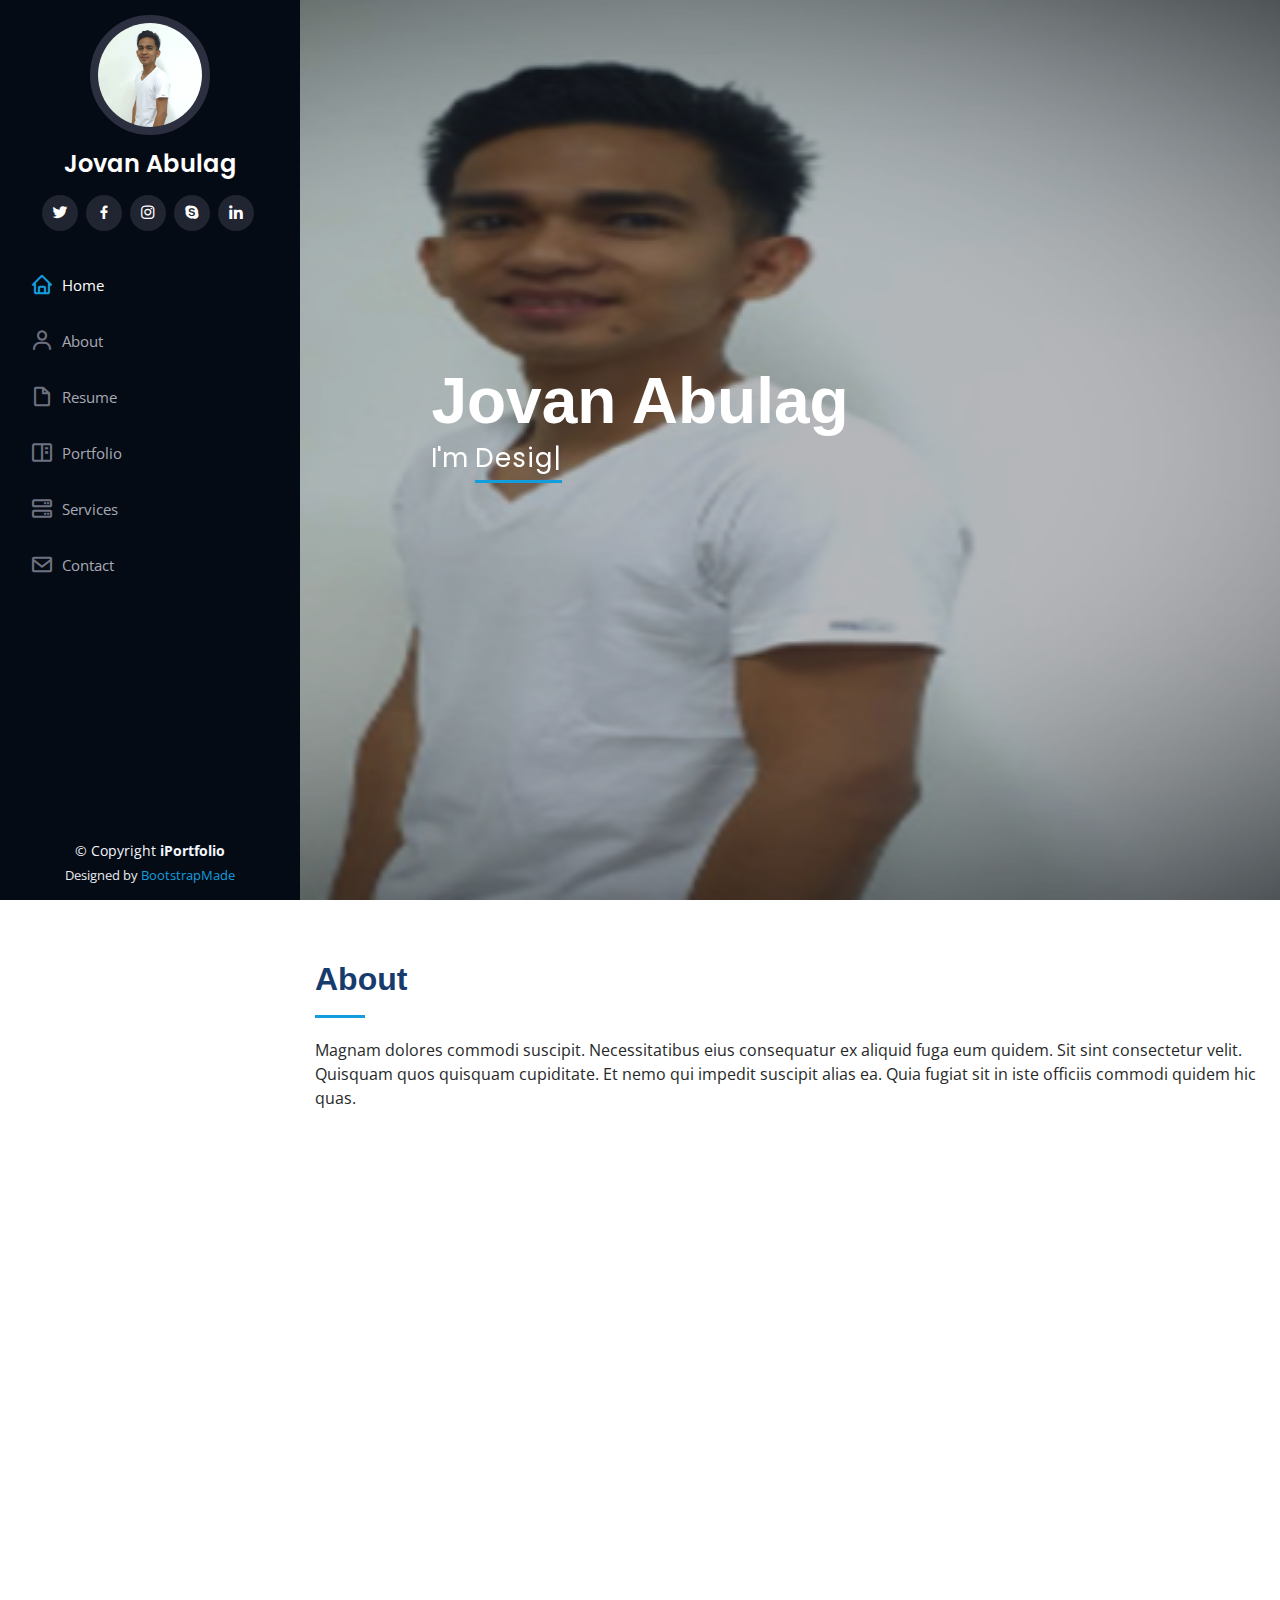
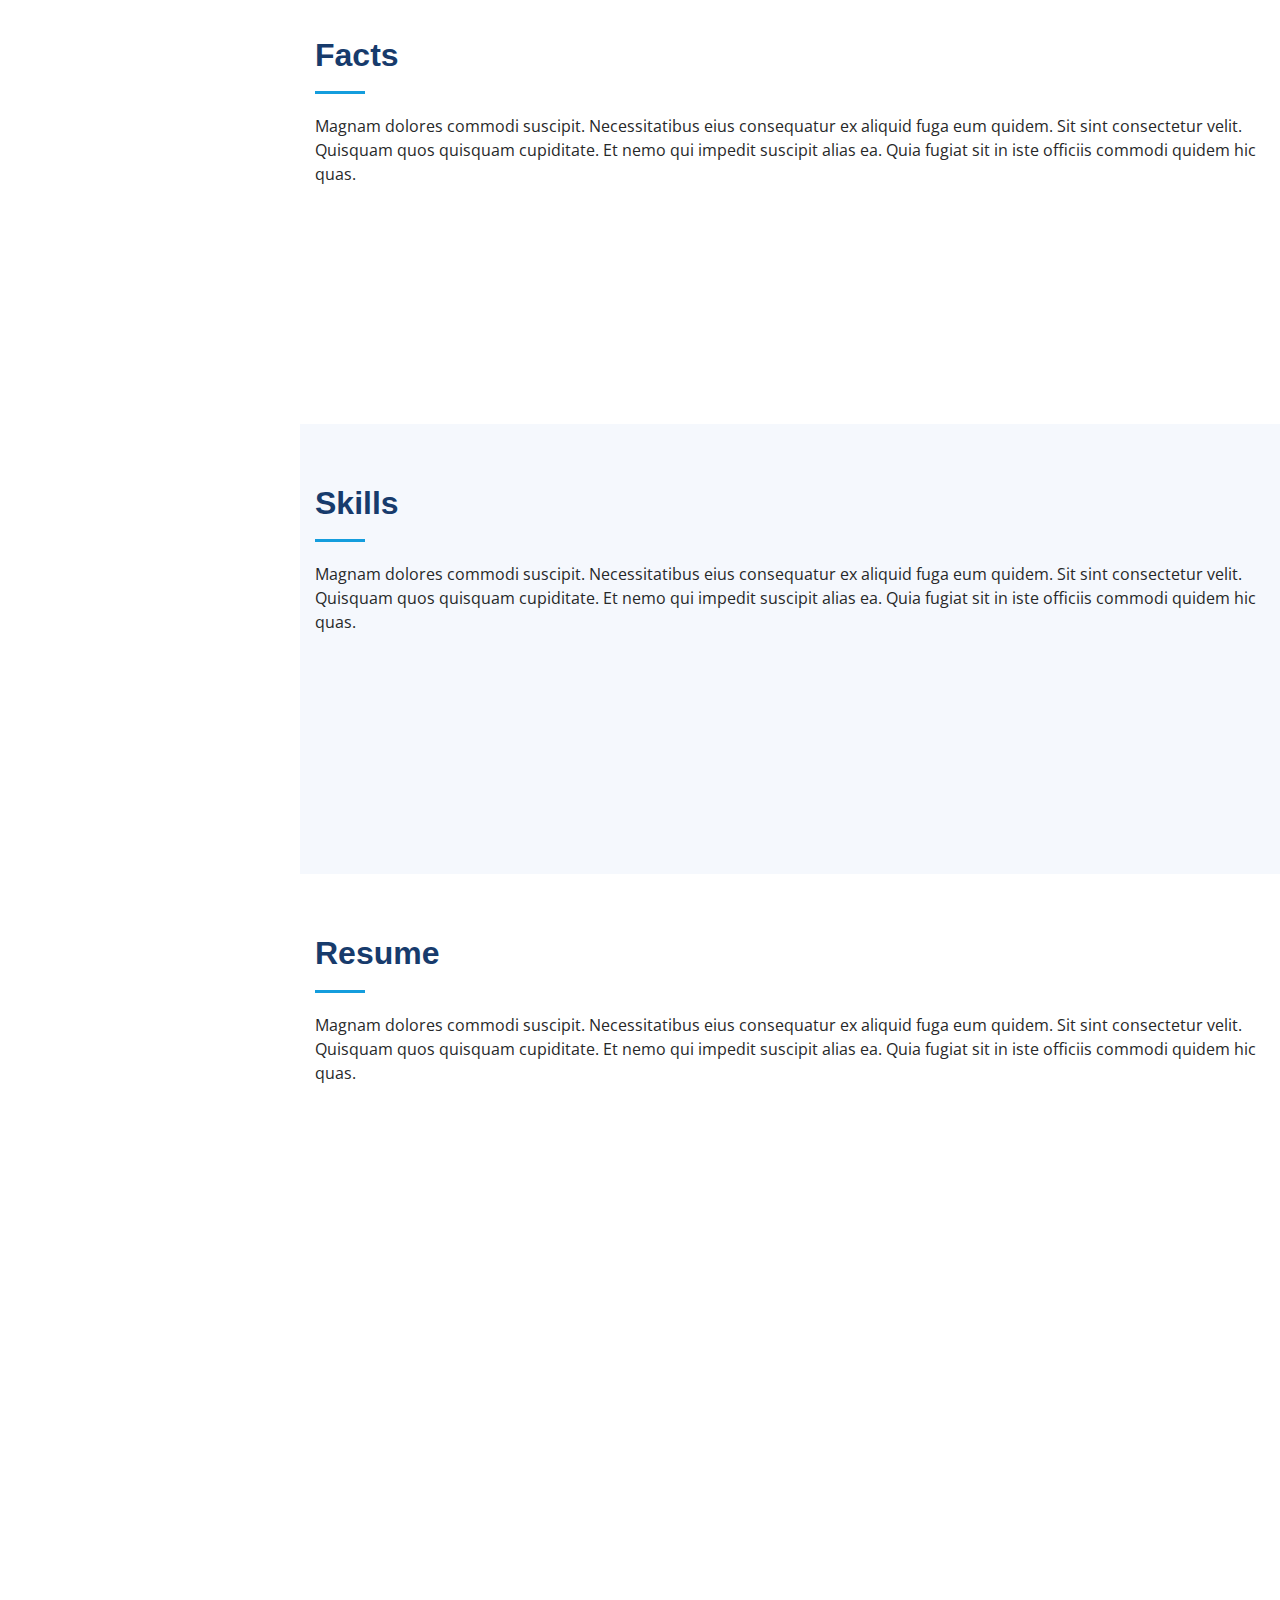
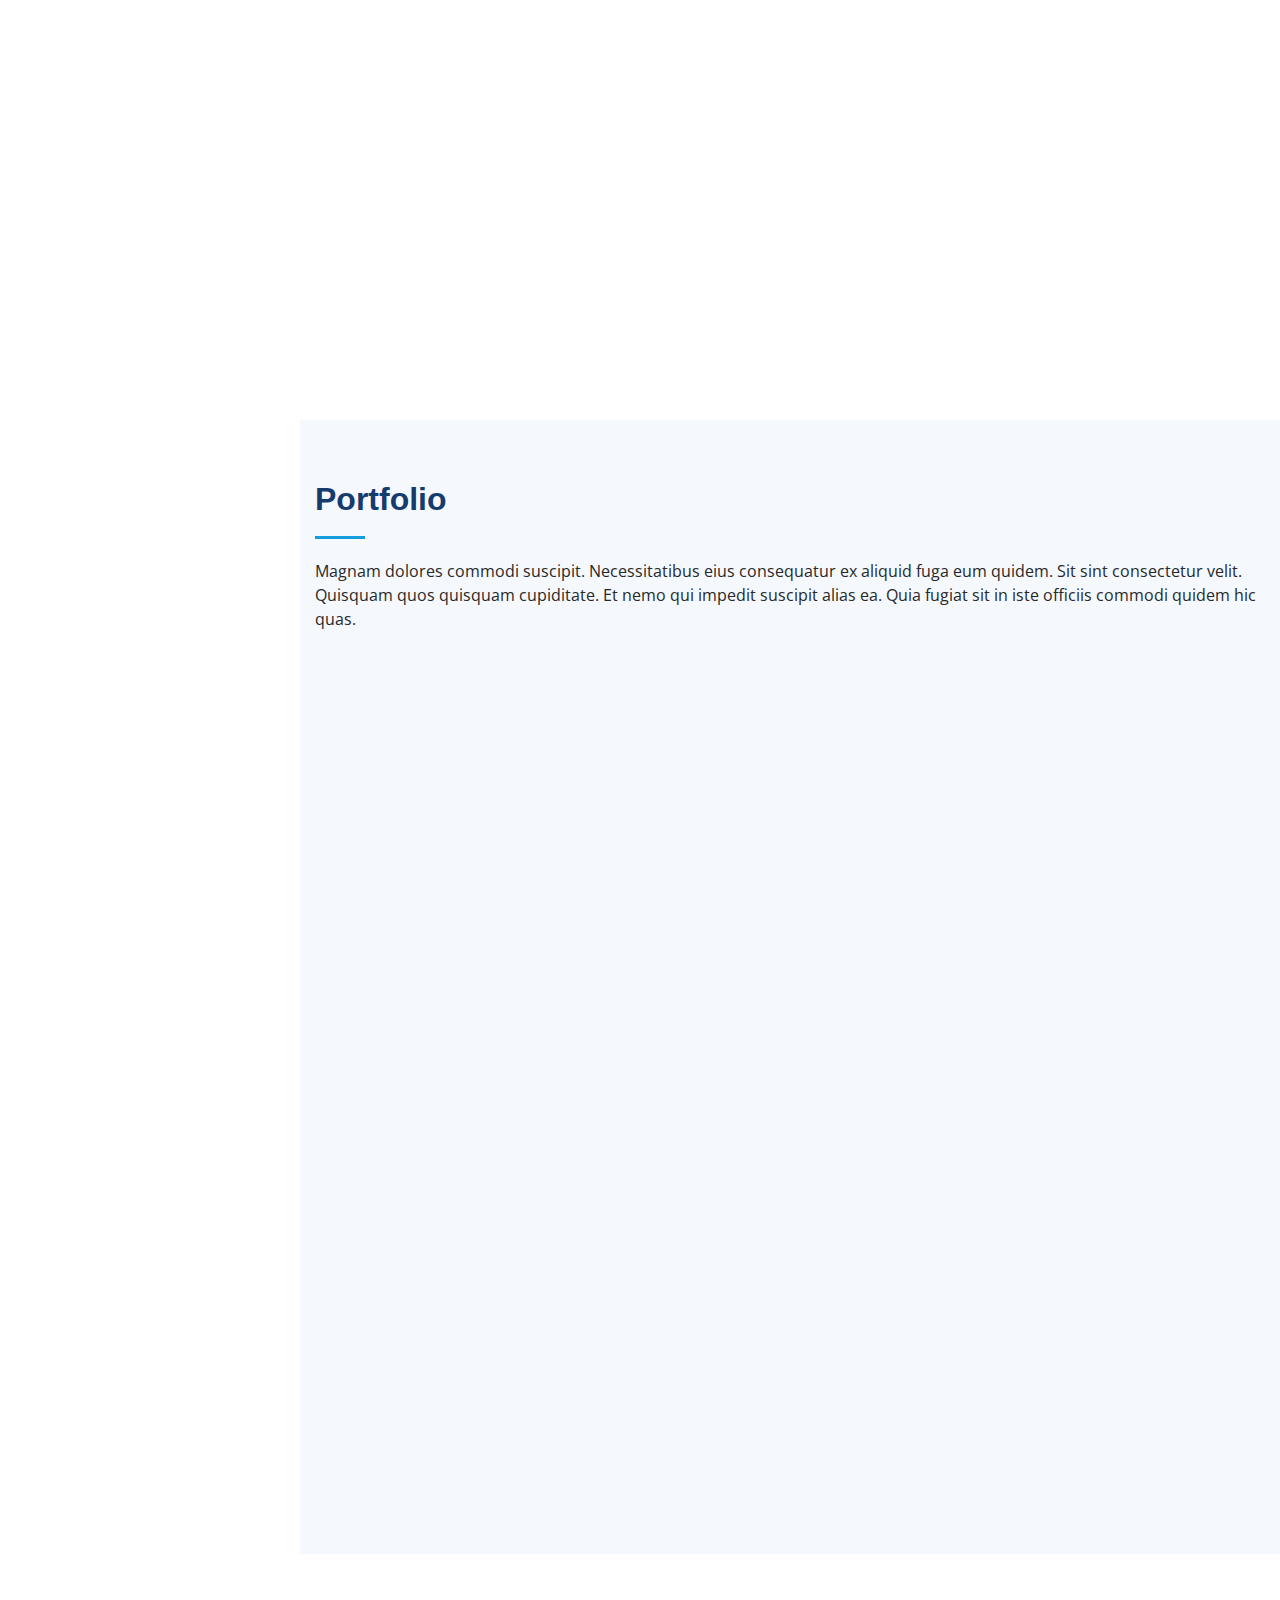
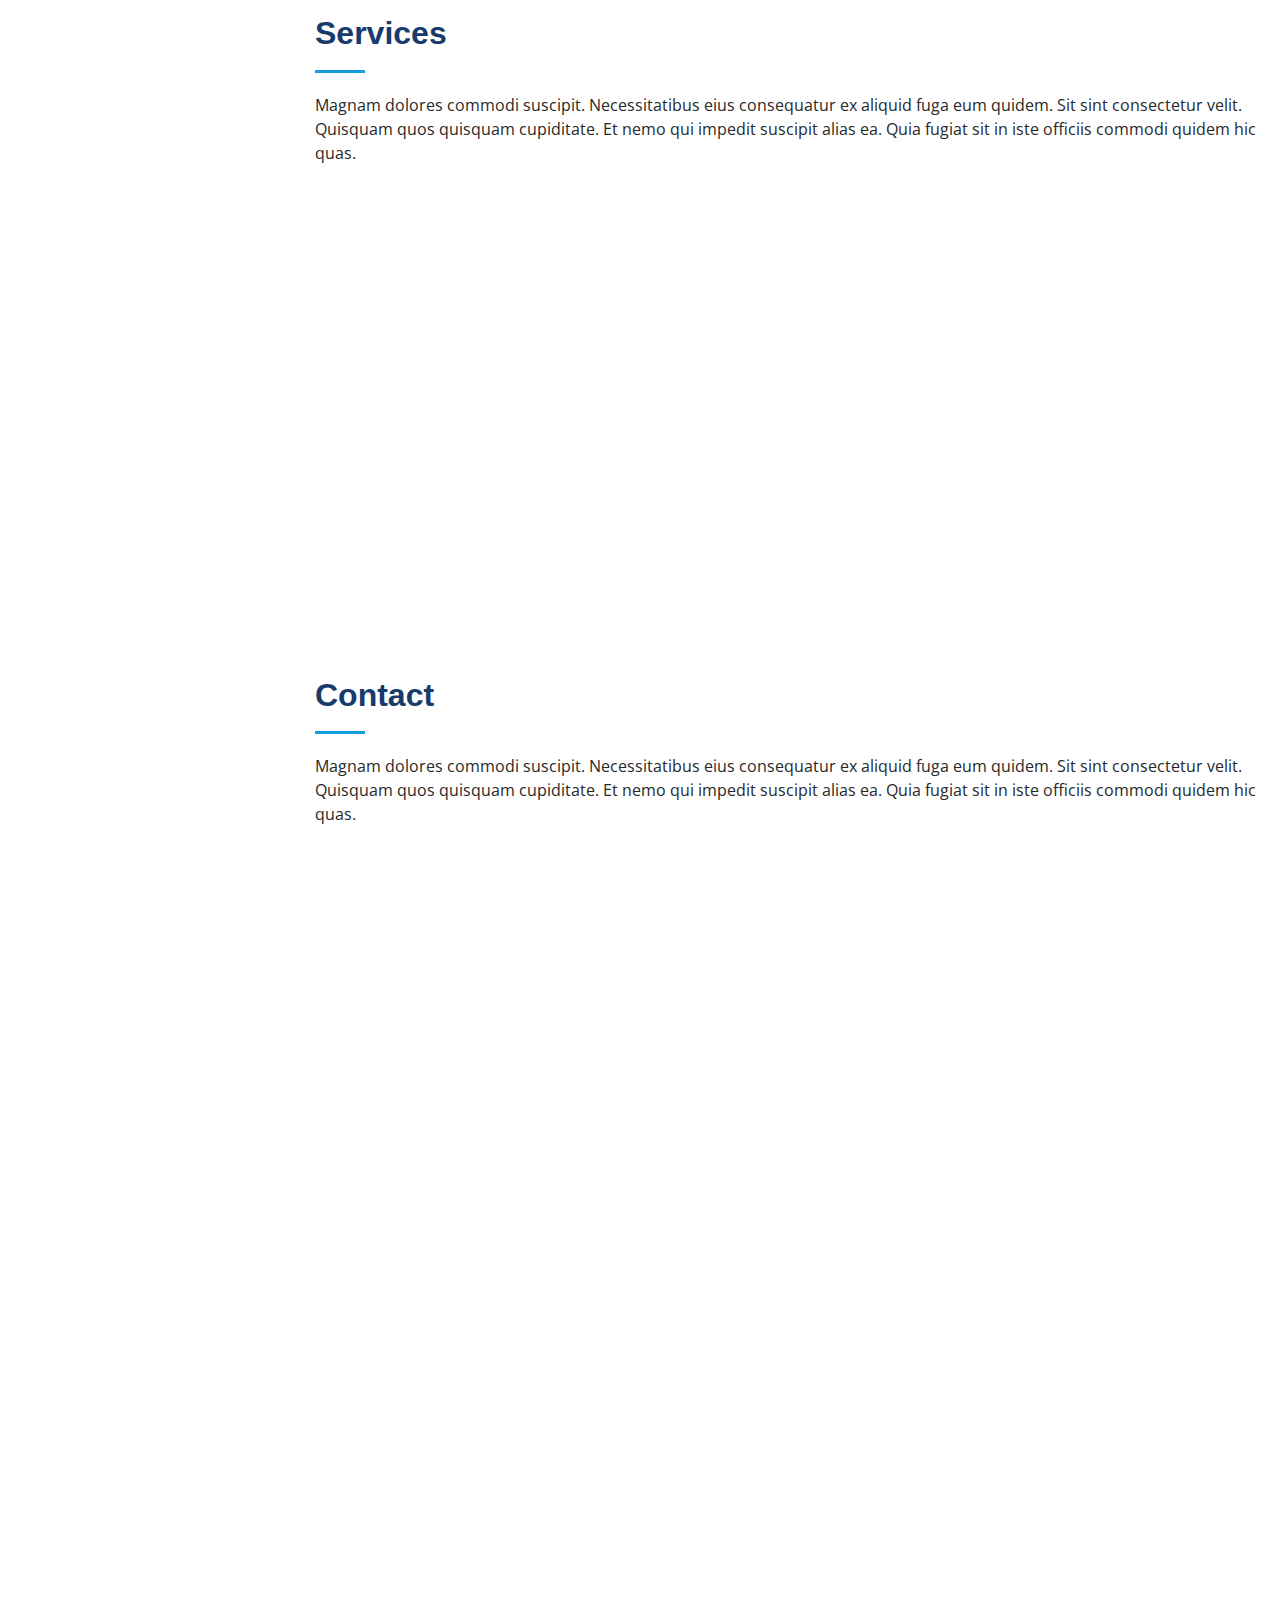
==== iPortfolio/index.html @ f1d579ea "Portfolio" ====
<!DOCTYPE html>
<html lang="en">

<head>
  <meta charset="utf-8">
  <meta content="width=device-width, initial-scale=1.0" name="viewport">

  <title>My Portfolio</title>
  <meta content="" name="descriptison">
  <meta content="" name="keywords">

  <!-- Favicons -->
  <link href="assets/img/favicon.png" rel="icon">
  <link href="assets/img/apple-touch-icon.png" rel="apple-touch-icon">

  <!-- Google Fonts -->
  <link href="https://fonts.googleapis.com/css?family=Open+Sans:300,300i,400,400i,600,600i,700,700i|Raleway:300,300i,400,400i,500,500i,600,600i,700,700i|Poppins:300,300i,400,400i,500,500i,600,600i,700,700i" rel="stylesheet">

  <!-- Vendor CSS Files -->
  <link href="assets/vendor/bootstrap/css/bootstrap.min.css" rel="stylesheet">
  <link href="assets/vendor/icofont/icofont.min.css" rel="stylesheet">
  <link href="assets/vendor/boxicons/css/boxicons.min.css" rel="stylesheet">
  <link href="assets/vendor/venobox/venobox.css" rel="stylesheet">
  <link href="assets/vendor/owl.carousel/assets/owl.carousel.min.css" rel="stylesheet">
  <link href="assets/vendor/aos/aos.css" rel="stylesheet">

  <!-- Template Main CSS File -->
  <link href="assets/css/style.css" rel="stylesheet">

  <!-- =======================================================
  * Template Name: iPortfolio - v1.2.1
  * Template URL: https://bootstrapmade.com/iportfolio-bootstrap-portfolio-websites-template/
  * Author: BootstrapMade.com
  * License: https://bootstrapmade.com/license/
  ======================================================== -->
</head>

<body>

  <!-- ======= Mobile nav toggle button ======= -->
  <button type="button" class="mobile-nav-toggle d-xl-none"><i class="icofont-navigation-menu"></i></button>

  <!-- ======= Header ======= -->
  <header id="header">
    <div class="d-flex flex-column">

      <div class="profile">
        <img src="assets/img/st02.jpg" alt="" class="img-fluid rounded-circle">
        <h1 class="text-light"><a href="index.html">Jovan Abulag</a></h1>
        <div class="social-links mt-3 text-center">
          <a href="#" class="twitter"><i class="bx bxl-twitter"></i></a>
          <a href="#" class="facebook"><i class="bx bxl-facebook"></i></a>
          <a href="#" class="instagram"><i class="bx bxl-instagram"></i></a>
          <a href="#" class="google-plus"><i class="bx bxl-skype"></i></a>
          <a href="#" class="linkedin"><i class="bx bxl-linkedin"></i></a>
        </div>
      </div>

      <nav class="nav-menu">
        <ul>
          <li class="active"><a href="index.html"><i class="bx bx-home"></i> <span>Home</span></a></li>
          <li><a href="#about"><i class="bx bx-user"></i> <span>About</span></a></li>
          <li><a href="#resume"><i class="bx bx-file-blank"></i> <span>Resume</span></a></li>
          <li><a href="#portfolio"><i class="bx bx-book-content"></i> Portfolio</a></li>
          <li><a href="#services"><i class="bx bx-server"></i> Services</a></li>
          <li><a href="#contact"><i class="bx bx-envelope"></i> Contact</a></li>

        </ul>
      </nav><!-- .nav-menu -->
      <button type="button" class="mobile-nav-toggle d-xl-none"><i class="icofont-navigation-menu"></i></button>

    </div>
  </header><!-- End Header -->

  <!-- ======= Hero Section ======= -->
  <section id="hero" class="d-flex flex-column justify-content-center align-items-center">
    <div class="hero-container" data-aos="fade-in">
      <h1>Jovan Abulag</h1>
      <p>I'm <span class="typed" data-typed-items="Designer, Developer, Freelancer, Photographer"></span></p>
    </div>
  </section><!-- End Hero -->

  <main id="main">

    <!-- ======= About Section ======= -->
    <section id="about" class="about">
      <div class="container">

        <div class="section-title">
          <h2>About</h2>
          <p>Magnam dolores commodi suscipit. Necessitatibus eius consequatur ex aliquid fuga eum quidem. Sit sint consectetur velit. Quisquam quos quisquam cupiditate. Et nemo qui impedit suscipit alias ea. Quia fugiat sit in iste officiis commodi quidem hic quas.</p>
        </div>

        <div class="row">
          <div class="col-lg-4" data-aos="fade-right">
            <img src="assets/img/st02.jpg" class="img-fluid" alt="">
          </div>
          <div class="col-lg-8 pt-4 pt-lg-0 content" data-aos="fade-left">
            <h3>UI/UX Designer &amp; Web Developer.</h3>
            <p class="font-italic">
              Lorem ipsum dolor sit amet, consectetur adipiscing elit, sed do eiusmod tempor incididunt ut labore et dolore
              magna aliqua.
            </p>
            <div class="row">
              <div class="col-lg-6">
                <ul>
                  <li><i class="icofont-rounded-right"></i> <strong>Birthday:</strong> 1 May 1995</li>
                  <li><i class="icofont-rounded-right"></i> <strong>Website:</strong> www.example.com</li>
                  <li><i class="icofont-rounded-right"></i> <strong>Phone:</strong> +123 456 7890</li>
                  <li><i class="icofont-rounded-right"></i> <strong>City:</strong> City : New York, USA</li>
                </ul>
              </div>
              <div class="col-lg-6">
                <ul>
                  <li><i class="icofont-rounded-right"></i> <strong>Age:</strong> 30</li>
                  <li><i class="icofont-rounded-right"></i> <strong>Degree:</strong> Master</li>
                  <li><i class="icofont-rounded-right"></i> <strong>PhEmailone:</strong> email@example.com</li>
                  <li><i class="icofont-rounded-right"></i> <strong>Freelance:</strong> Available</li>
                </ul>
              </div>
            </div>
            <p>
              Officiis eligendi itaque labore et dolorum mollitia officiis optio vero. Quisquam sunt adipisci omnis et ut. Nulla accusantium dolor incidunt officia tempore. Et eius omnis.
              Cupiditate ut dicta maxime officiis quidem quia. Sed et consectetur qui quia repellendus itaque neque. Aliquid amet quidem ut quaerat cupiditate. Ab et eum qui repellendus omnis culpa magni laudantium dolores.
            </p>
          </div>
        </div>

      </div>
    </section><!-- End About Section -->

    <!-- ======= Facts Section ======= -->
    <section id="facts" class="facts">
      <div class="container">

        <div class="section-title">
          <h2>Facts</h2>
          <p>Magnam dolores commodi suscipit. Necessitatibus eius consequatur ex aliquid fuga eum quidem. Sit sint consectetur velit. Quisquam quos quisquam cupiditate. Et nemo qui impedit suscipit alias ea. Quia fugiat sit in iste officiis commodi quidem hic quas.</p>
        </div>

        <div class="row no-gutters">

          <div class="col-lg-3 col-md-6 d-md-flex align-items-md-stretch" data-aos="fade-up">
            <div class="count-box">
              <i class="icofont-simple-smile"></i>
              <span data-toggle="counter-up">232</span>
              <p><strong>Happy Clients</strong> consequuntur quae</p>
            </div>
          </div>

          <div class="col-lg-3 col-md-6 d-md-flex align-items-md-stretch" data-aos="fade-up" data-aos-delay="100">
            <div class="count-box">
              <i class="icofont-document-folder"></i>
              <span data-toggle="counter-up">521</span>
              <p><strong>Projects</strong> adipisci atque cum quia aut</p>
            </div>
          </div>

          <div class="col-lg-3 col-md-6 d-md-flex align-items-md-stretch" data-aos="fade-up" data-aos-delay="200">
            <div class="count-box">
              <i class="icofont-live-support"></i>
              <span data-toggle="counter-up">1,463</span>
              <p><strong>Hours Of Support</strong> aut commodi quaerat</p>
            </div>
          </div>

          <div class="col-lg-3 col-md-6 d-md-flex align-items-md-stretch" data-aos="fade-up" data-aos-delay="300">
            <div class="count-box">
              <i class="icofont-users-alt-5"></i>
              <span data-toggle="counter-up">15</span>
              <p><strong>Hard Workers</strong> rerum asperiores dolor</p>
            </div>
          </div>

        </div>

      </div>
    </section><!-- End Facts Section -->

    <!-- ======= Skills Section ======= -->
    <section id="skills" class="skills section-bg">
      <div class="container">

        <div class="section-title">
          <h2>Skills</h2>
          <p>Magnam dolores commodi suscipit. Necessitatibus eius consequatur ex aliquid fuga eum quidem. Sit sint consectetur velit. Quisquam quos quisquam cupiditate. Et nemo qui impedit suscipit alias ea. Quia fugiat sit in iste officiis commodi quidem hic quas.</p>
        </div>

        <div class="row skills-content">

          <div class="col-lg-6" data-aos="fade-up">

            <div class="progress">
              <span class="skill">HTML <i class="val">100%</i></span>
              <div class="progress-bar-wrap">
                <div class="progress-bar" role="progressbar" aria-valuenow="100" aria-valuemin="0" aria-valuemax="100"></div>
              </div>
            </div>

            <div class="progress">
              <span class="skill">CSS <i class="val">90%</i></span>
              <div class="progress-bar-wrap">
                <div class="progress-bar" role="progressbar" aria-valuenow="90" aria-valuemin="0" aria-valuemax="100"></div>
              </div>
            </div>

            <div class="progress">
              <span class="skill">JavaScript <i class="val">30%</i></span>
              <div class="progress-bar-wrap">
                <div class="progress-bar" role="progressbar" aria-valuenow="30" aria-valuemin="0" aria-valuemax="100"></div>
              </div>
            </div>

          </div>

          <div class="col-lg-6" data-aos="fade-up" data-aos-delay="100">

            <div class="progress">
              <span class="skill">PHP <i class="val">30%</i></span>
              <div class="progress-bar-wrap">
                <div class="progress-bar" role="progressbar" aria-valuenow="30" aria-valuemin="0" aria-valuemax="100"></div>
              </div>
            </div>

            <div class="progress">
              <span class="skill">WordPress/CMS <i class="val">90%</i></span>
              <div class="progress-bar-wrap">
                <div class="progress-bar" role="progressbar" aria-valuenow="90" aria-valuemin="0" aria-valuemax="100"></div>
              </div>
            </div>

            <div class="progress">
              <span class="skill">Photoshop <i class="val">80%</i></span>
              <div class="progress-bar-wrap">
                <div class="progress-bar" role="progressbar" aria-valuenow="80" aria-valuemin="0" aria-valuemax="100"></div>
              </div>
            </div>

          </div>

        </div>

      </div>
    </section><!-- End Skills Section -->

    <!-- ======= Resume Section ======= -->
    <section id="resume" class="resume">
      <div class="container">

        <div class="section-title">
          <h2>Resume</h2>
          <p>Magnam dolores commodi suscipit. Necessitatibus eius consequatur ex aliquid fuga eum quidem. Sit sint consectetur velit. Quisquam quos quisquam cupiditate. Et nemo qui impedit suscipit alias ea. Quia fugiat sit in iste officiis commodi quidem hic quas.</p>
        </div>

        <div class="row">
          <div class="col-lg-6" data-aos="fade-up">
            <h3 class="resume-title">Sumary</h3>
            <div class="resume-item pb-0">
              <h4>Alex Smith</h4>
              <p><em>Innovative and deadline-driven Graphic Designer with 3+ years of experience designing and developing user-centered digital/print marketing material from initial concept to final, polished deliverable.</em></p>
              <ul>
                <li>Portland par 127,Orlando, FL</li>
                <li>(123) 456-7891</li>
                <li>alice.barkley@example.com</li>
              </ul>
            </div>

            <h3 class="resume-title">Education</h3>
            <div class="resume-item">
              <h4>Master of Fine Arts &amp; Graphic Design</h4>
              <h5>2015 - 2016</h5>
              <p><em>Rochester Institute of Technology, Rochester, NY</em></p>
              <p>Qui deserunt veniam. Et sed aliquam labore tempore sed quisquam iusto autem sit. Ea vero voluptatum qui ut dignissimos deleniti nerada porti sand markend</p>
            </div>
            <div class="resume-item">
              <h4>Bachelor of Fine Arts &amp; Graphic Design</h4>
              <h5>2010 - 2014</h5>
              <p><em>Rochester Institute of Technology, Rochester, NY</em></p>
              <p>Quia nobis sequi est occaecati aut. Repudiandae et iusto quae reiciendis et quis Eius vel ratione eius unde vitae rerum voluptates asperiores voluptatem Earum molestiae consequatur neque etlon sader mart dila</p>
            </div>
          </div>
          <div class="col-lg-6" data-aos="fade-up" data-aos-delay="100">
            <h3 class="resume-title">Professional Experience</h3>
            <div class="resume-item">
              <h4>Senior graphic design specialist</h4>
              <h5>2019 - Present</h5>
              <p><em>Experion, New York, NY </em></p>
              <ul>
                <li>Lead in the design, development, and implementation of the graphic, layout, and production communication materials</li>
                <li>Delegate tasks to the 7 members of the design team and provide counsel on all aspects of the project. </li>
                <li>Supervise the assessment of all graphic materials in order to ensure quality and accuracy of the design</li>
                <li>Oversee the efficient use of production project budgets ranging from $2,000 - $25,000</li>
              </ul>
            </div>
            <div class="resume-item">
              <h4>Graphic design specialist</h4>
              <h5>2017 - 2018</h5>
              <p><em>Stepping Stone Advertising, New York, NY</em></p>
              <ul>
                <li>Developed numerous marketing programs (logos, brochures,infographics, presentations, and advertisements).</li>
                <li>Managed up to 5 projects or tasks at a given time while under pressure</li>
                <li>Recommended and consulted with clients on the most appropriate graphic design</li>
                <li>Created 4+ design presentations and proposals a month for clients and account managers</li>
              </ul>
            </div>
          </div>
        </div>

      </div>
    </section><!-- End Resume Section -->

    <!-- ======= Portfolio Section ======= -->
    <section id="portfolio" class="portfolio section-bg">
      <div class="container">

        <div class="section-title">
          <h2>Portfolio</h2>
          <p>Magnam dolores commodi suscipit. Necessitatibus eius consequatur ex aliquid fuga eum quidem. Sit sint consectetur velit. Quisquam quos quisquam cupiditate. Et nemo qui impedit suscipit alias ea. Quia fugiat sit in iste officiis commodi quidem hic quas.</p>
        </div>

        <div class="row" data-aos="fade-up">
          <div class="col-lg-12 d-flex justify-content-center">
            <ul id="portfolio-flters">
              <li data-filter="*" class="filter-active">All</li>
              <li data-filter=".filter-app">App</li>
              <li data-filter=".filter-card">Card</li>
              <li data-filter=".filter-web">Web</li>
            </ul>
          </div>
        </div>

        <div class="row portfolio-container" data-aos="fade-up" data-aos-delay="100">

          <div class="col-lg-4 col-md-6 portfolio-item filter-app">
            <div class="portfolio-wrap">
              <img src="assets/img/portfolio/portfolio-1.jpg" class="img-fluid" alt="">
              <div class="portfolio-links">
                <a href="assets/img/portfolio/portfolio-1.jpg" data-gall="portfolioGallery" class="venobox" title="App 1"><i class="bx bx-plus"></i></a>
                <a href="portfolio-details.html" title="More Details"><i class="bx bx-link"></i></a>
              </div>
            </div>
          </div>

          <div class="col-lg-4 col-md-6 portfolio-item filter-web">
            <div class="portfolio-wrap">
              <img src="assets/img/portfolio/portfolio-2.jpg" class="img-fluid" alt="">
              <div class="portfolio-links">
                <a href="assets/img/portfolio/portfolio-2.jpg" data-gall="portfolioGallery" class="venobox" title="Web 3"><i class="bx bx-plus"></i></a>
                <a href="portfolio-details.html" title="More Details"><i class="bx bx-link"></i></a>
              </div>
            </div>
          </div>

          <div class="col-lg-4 col-md-6 portfolio-item filter-app">
            <div class="portfolio-wrap">
              <img src="assets/img/portfolio/portfolio-3.jpg" class="img-fluid" alt="">
              <div class="portfolio-links">
                <a href="assets/img/portfolio/portfolio-3.jpg" data-gall="portfolioGallery" class="venobox" title="App 2"><i class="bx bx-plus"></i></a>
                <a href="portfolio-details.html" title="More Details"><i class="bx bx-link"></i></a>
              </div>
            </div>
          </div>

          <div class="col-lg-4 col-md-6 portfolio-item filter-card">
            <div class="portfolio-wrap">
              <img src="assets/img/portfolio/portfolio-4.jpg" class="img-fluid" alt="">
              <div class="portfolio-links">
                <a href="assets/img/portfolio/portfolio-4.jpg" data-gall="portfolioGallery" class="venobox" title="Card 2"><i class="bx bx-plus"></i></a>
                <a href="portfolio-details.html" title="More Details"><i class="bx bx-link"></i></a>
              </div>
            </div>
          </div>

          <div class="col-lg-4 col-md-6 portfolio-item filter-web">
            <div class="portfolio-wrap">
              <img src="assets/img/portfolio/portfolio-5.jpg" class="img-fluid" alt="">
              <div class="portfolio-links">
                <a href="assets/img/portfolio/portfolio-5.jpg" data-gall="portfolioGallery" class="venobox" title="Web 2"><i class="bx bx-plus"></i></a>
                <a href="portfolio-details.html" title="More Details"><i class="bx bx-link"></i></a>
              </div>
            </div>
          </div>

          <div class="col-lg-4 col-md-6 portfolio-item filter-app">
            <div class="portfolio-wrap">
              <img src="assets/img/portfolio/portfolio-6.jpg" class="img-fluid" alt="">
              <div class="portfolio-links">
                <a href="assets/img/portfolio/portfolio-6.jpg" data-gall="portfolioGallery" class="venobox" title="App 3"><i class="bx bx-plus"></i></a>
                <a href="portfolio-details.html" title="More Details"><i class="bx bx-link"></i></a>
              </div>
            </div>
          </div>

          <div class="col-lg-4 col-md-6 portfolio-item filter-card">
            <div class="portfolio-wrap">
              <img src="assets/img/portfolio/portfolio-7.jpg" class="img-fluid" alt="">
              <div class="portfolio-links">
                <a href="assets/img/portfolio/portfolio-7.jpg" data-gall="portfolioGallery" class="venobox" title="Card 1"><i class="bx bx-plus"></i></a>
                <a href="portfolio-details.html" title="More Details"><i class="bx bx-link"></i></a>
              </div>
            </div>
          </div>

          <div class="col-lg-4 col-md-6 portfolio-item filter-card">
            <div class="portfolio-wrap">
              <img src="assets/img/portfolio/portfolio-8.jpg" class="img-fluid" alt="">
              <div class="portfolio-links">
                <a href="assets/img/portfolio/portfolio-8.jpg" data-gall="portfolioGallery" class="venobox" title="Card 3"><i class="bx bx-plus"></i></a>
                <a href="portfolio-details.html" title="More Details"><i class="bx bx-link"></i></a>
              </div>
            </div>
          </div>

          <div class="col-lg-4 col-md-6 portfolio-item filter-web">
            <div class="portfolio-wrap">
              <img src="assets/img/portfolio/portfolio-9.jpg" class="img-fluid" alt="">
              <div class="portfolio-links">
                <a href="assets/img/portfolio/portfolio-9.jpg" data-gall="portfolioGallery" class="venobox" title="Web 3"><i class="bx bx-plus"></i></a>
                <a href="portfolio-details.html" title="More Details"><i class="bx bx-link"></i></a>
              </div>
            </div>
          </div>

        </div>

      </div>
    </section><!-- End Portfolio Section -->

    <!-- ======= Services Section ======= -->
    <section id="services" class="services">
      <div class="container">

        <div class="section-title">
          <h2>Services</h2>
          <p>Magnam dolores commodi suscipit. Necessitatibus eius consequatur ex aliquid fuga eum quidem. Sit sint consectetur velit. Quisquam quos quisquam cupiditate. Et nemo qui impedit suscipit alias ea. Quia fugiat sit in iste officiis commodi quidem hic quas.</p>
        </div>

        <div class="row">
          <div class="col-lg-4 col-md-6 icon-box" data-aos="fade-up">
            <div class="icon"><i class="icofont-computer"></i></div>
            <h4 class="title"><a href="">Lorem Ipsum</a></h4>
            <p class="description">Voluptatum deleniti atque corrupti quos dolores et quas molestias excepturi sint occaecati cupiditate non provident</p>
          </div>
          <div class="col-lg-4 col-md-6 icon-box" data-aos="fade-up" data-aos-delay="100">
            <div class="icon"><i class="icofont-chart-bar-graph"></i></div>
            <h4 class="title"><a href="">Dolor Sitema</a></h4>
            <p class="description">Minim veniam, quis nostrud exercitation ullamco laboris nisi ut aliquip ex ea commodo consequat tarad limino ata</p>
          </div>
          <div class="col-lg-4 col-md-6 icon-box" data-aos="fade-up" data-aos-delay="200">
            <div class="icon"><i class="icofont-earth"></i></div>
            <h4 class="title"><a href="">Sed ut perspiciatis</a></h4>
            <p class="description">Duis aute irure dolor in reprehenderit in voluptate velit esse cillum dolore eu fugiat nulla pariatur</p>
          </div>
          <div class="col-lg-4 col-md-6 icon-box" data-aos="fade-up" data-aos-delay="300">
            <div class="icon"><i class="icofont-image"></i></div>
            <h4 class="title"><a href="">Magni Dolores</a></h4>
            <p class="description">Excepteur sint occaecat cupidatat non proident, sunt in culpa qui officia deserunt mollit anim id est laborum</p>
          </div>
          <div class="col-lg-4 col-md-6 icon-box" data-aos="fade-up" data-aos-delay="400">
            <div class="icon"><i class="icofont-settings"></i></div>
            <h4 class="title"><a href="">Nemo Enim</a></h4>
            <p class="description">At vero eos et accusamus et iusto odio dignissimos ducimus qui blanditiis praesentium voluptatum deleniti atque</p>
          </div>
          <div class="col-lg-4 col-md-6 icon-box" data-aos="fade-up" data-aos-delay="500">
            <div class="icon"><i class="icofont-tasks-alt"></i></div>
            <h4 class="title"><a href="">Eiusmod Tempor</a></h4>
            <p class="description">Et harum quidem rerum facilis est et expedita distinctio. Nam libero tempore, cum soluta nobis est eligendi</p>
          </div>
        </div>

      </div>
    </section><!-- End Services Section -->

    <!-- ======= Testimonials Section ======= -->
    <!-- <section id="testimonials" class="testimonials section-bg">
      <div class="container">

        <div class="section-title">
          <h2>Testimonials</h2>
          <p>Magnam dolores commodi suscipit. Necessitatibus eius consequatur ex aliquid fuga eum quidem. Sit sint consectetur velit. Quisquam quos quisquam cupiditate. Et nemo qui impedit suscipit alias ea. Quia fugiat sit in iste officiis commodi quidem hic quas.</p>
        </div>

        <div class="owl-carousel testimonials-carousel">

          <div class="testimonial-item" data-aos="fade-up">
            <p>
              <i class="bx bxs-quote-alt-left quote-icon-left"></i>
              Proin iaculis purus consequat sem cure digni ssim donec porttitora entum suscipit rhoncus. Accusantium quam, ultricies eget id, aliquam eget nibh et. Maecen aliquam, risus at semper.
              <i class="bx bxs-quote-alt-right quote-icon-right"></i>
            </p>
            <img src="assets/img/testimonials/testimonials-1.jpg" class="testimonial-img" alt="">
            <h3>Saul Goodman</h3>
            <h4>Ceo &amp; Founder</h4>
          </div>

          <div class="testimonial-item" data-aos="fade-up" data-aos-delay="100">
            <p>
              <i class="bx bxs-quote-alt-left quote-icon-left"></i>
              Export tempor illum tamen malis malis eram quae irure esse labore quem cillum quid cillum eram malis quorum velit fore eram velit sunt aliqua noster fugiat irure amet legam anim culpa.
              <i class="bx bxs-quote-alt-right quote-icon-right"></i>
            </p>
            <img src="assets/img/testimonials/testimonials-2.jpg" class="testimonial-img" alt="">
            <h3>Sara Wilsson</h3>
            <h4>Designer</h4>
          </div>

          <div class="testimonial-item" data-aos="fade-up" data-aos-delay="200">
            <p>
              <i class="bx bxs-quote-alt-left quote-icon-left"></i>
              Enim nisi quem export duis labore cillum quae magna enim sint quorum nulla quem veniam duis minim tempor labore quem eram duis noster aute amet eram fore quis sint minim.
              <i class="bx bxs-quote-alt-right quote-icon-right"></i>
            </p>
            <img src="assets/img/testimonials/testimonials-3.jpg" class="testimonial-img" alt="">
            <h3>Jena Karlis</h3>
            <h4>Store Owner</h4>
          </div>

          <div class="testimonial-item" data-aos="fade-up" data-aos-delay="300">
            <p>
              <i class="bx bxs-quote-alt-left quote-icon-left"></i>
              Fugiat enim eram quae cillum dolore dolor amet nulla culpa multos export minim fugiat minim velit minim dolor enim duis veniam ipsum anim magna sunt elit fore quem dolore labore illum veniam.
              <i class="bx bxs-quote-alt-right quote-icon-right"></i>
            </p>
            <img src="assets/img/testimonials/testimonials-4.jpg" class="testimonial-img" alt="">
            <h3>Matt Brandon</h3>
            <h4>Freelancer</h4>
          </div>

          <div class="testimonial-item" data-aos="fade-up" data-aos-delay="400">
            <p>
              <i class="bx bxs-quote-alt-left quote-icon-left"></i>
              Quis quorum aliqua sint quem legam fore sunt eram irure aliqua veniam tempor noster veniam enim culpa labore duis sunt culpa nulla illum cillum fugiat legam esse veniam culpa fore nisi cillum quid.
              <i class="bx bxs-quote-alt-right quote-icon-right"></i>
            </p>
            <img src="assets/img/testimonials/testimonials-5.jpg" class="testimonial-img" alt="">
            <h3>John Larson</h3>
            <h4>Entrepreneur</h4>
          </div>

        </div>

      </div>
    </section> -->
    <!-- End Testimonials Section -->

    <!-- ======= Contact Section ======= -->
    <section id="contact" class="contact">
      <div class="container">

        <div class="section-title">
          <h2>Contact</h2>
          <p>Magnam dolores commodi suscipit. Necessitatibus eius consequatur ex aliquid fuga eum quidem. Sit sint consectetur velit. Quisquam quos quisquam cupiditate. Et nemo qui impedit suscipit alias ea. Quia fugiat sit in iste officiis commodi quidem hic quas.</p>
        </div>

        <div class="row" data-aos="fade-in">

          <div class="col-lg-5 d-flex align-items-stretch">
            <div class="info">
              <div class="address">
                <i class="icofont-google-map"></i>
                <h4>Location:</h4>
                <p>A108 Adam Street, New York, NY 535022</p>
              </div>

              <div class="email">
                <i class="icofont-envelope"></i>
                <h4>Email:</h4>
                <p>info@example.com</p>
              </div>

              <div class="phone">
                <i class="icofont-phone"></i>
                <h4>Call:</h4>
                <p>+1 5589 55488 55s</p>
              </div>

              <iframe src="https://www.google.com/maps/embed?pb=!1m14!1m8!1m3!1d12097.433213460943!2d-74.0062269!3d40.7101282!3m2!1i1024!2i768!4f13.1!3m3!1m2!1s0x0%3A0xb89d1fe6bc499443!2sDowntown+Conference+Center!5e0!3m2!1smk!2sbg!4v1539943755621" frameborder="0" style="border:0; width: 100%; height: 290px;" allowfullscreen></iframe>
            </div>

          </div>

          <div class="col-lg-7 mt-5 mt-lg-0 d-flex align-items-stretch">
            <form action="forms/contact.php" method="post" role="form" class="php-email-form">
              <div class="form-row">
                <div class="form-group col-md-6">
                  <label for="name">Your Name</label>
                  <input type="text" name="name" class="form-control" id="name" data-rule="minlen:4" data-msg="Please enter at least 4 chars" />
                  <div class="validate"></div>
                </div>
                <div class="form-group col-md-6">
                  <label for="name">Your Email</label>
                  <input type="email" class="form-control" name="email" id="email" data-rule="email" data-msg="Please enter a valid email" />
                  <div class="validate"></div>
                </div>
              </div>
              <div class="form-group">
                <label for="name">Subject</label>
                <input type="text" class="form-control" name="subject" id="subject" data-rule="minlen:4" data-msg="Please enter at least 8 chars of subject" />
                <div class="validate"></div>
              </div>
              <div class="form-group">
                <label for="name">Message</label>
                <textarea class="form-control" name="message" rows="10" data-rule="required" data-msg="Please write something for us"></textarea>
                <div class="validate"></div>
              </div>
              <div class="mb-3">
                <div class="loading">Loading</div>
                <div class="error-message"></div>
                <div class="sent-message">Your message has been sent. Thank you!</div>
              </div>
              <div class="text-center"><button type="submit">Send Message</button></div>
            </form>
          </div>

        </div>

      </div>
    </section><!-- End Contact Section -->

  </main><!-- End #main -->

  <!-- ======= Footer ======= -->
  <footer id="footer">
    <div class="container">
      <div class="copyright">
        &copy; Copyright <strong><span>iPortfolio</span></strong>
      </div>
      <div class="credits">
        <!-- All the links in the footer should remain intact. -->
        <!-- You can delete the links only if you purchased the pro version. -->
        <!-- Licensing information: https://bootstrapmade.com/license/ -->
        <!-- Purchase the pro version with working PHP/AJAX contact form: https://bootstrapmade.com/iportfolio-bootstrap-portfolio-websites-template/ -->
        Designed by <a href="https://bootstrapmade.com/">BootstrapMade</a>
      </div>
    </div>
  </footer><!-- End  Footer -->

  <a href="#" class="back-to-top"><i class="icofont-simple-up"></i></a>

  <!-- Vendor JS Files -->
  <script src="assets/vendor/jquery/jquery.min.js"></script>
  <script src="assets/vendor/bootstrap/js/bootstrap.bundle.min.js"></script>
  <script src="assets/vendor/jquery.easing/jquery.easing.min.js"></script>
  <script src="assets/vendor/php-email-form/validate.js"></script>
  <script src="assets/vendor/waypoints/jquery.waypoints.min.js"></script>
  <script src="assets/vendor/counterup/counterup.min.js"></script>
  <script src="assets/vendor/isotope-layout/isotope.pkgd.min.js"></script>
  <script src="assets/vendor/venobox/venobox.min.js"></script>
  <script src="assets/vendor/owl.carousel/owl.carousel.min.js"></script>
  <script src="assets/vendor/typed.js/typed.min.js"></script>
  <script src="assets/vendor/aos/aos.js"></script>

  <!-- Template Main JS File -->
  <script src="assets/js/main.js"></script>

</body>

</html>
---- iPortfolio/assets/vendor/venobox/venobox.css ----
/* ------ venobox.css --------*/
.vbox-overlay *, .vbox-overlay *:before, .vbox-overlay *:after{
    -webkit-backface-visibility: hidden;
    -webkit-box-sizing:border-box;
    -moz-box-sizing:border-box;
    box-sizing:border-box;
}
.vbox-overlay * { 
    -webkit-backface-visibility: visible;
    backface-visibility: visible;
}
.vbox-overlay{
    display: -webkit-flex;
    display: flex;
    -webkit-flex-direction: column;
    flex-direction: column;
    -webkit-justify-content: center;
    justify-content: center;
    -webkit-align-items: center;
    align-items: center;
    position: fixed;
    left: 0;
    top: 0;
    bottom: 0;
    right: 0;
    z-index: 1040;
    -webkit-transform:translateZ(1000px);
    transform: translateZ(1000px);
    transform-style: preserve-3d;
}

/* ----- navigation ----- */
.vbox-title{
    width: 100%;
    height: 40px;
    float: left;
    text-align: center;
    line-height: 28px;
    font-size: 12px;
    padding: 6px 40px;
    overflow: hidden;
    position: fixed;
    display: none;
    left: 0;
    z-index: 1050;
}
.vbox-close{
    cursor: pointer;
    position: fixed;
    top: -1px;
    right: 0;
    width: 50px;
    height: 40px;
    padding: 6px;
    display: block;
    background-position:10px center;
    overflow: hidden;
    font-size: 24px;
    line-height: 1;
    text-align: center;
    z-index: 1050;
}
.vbox-num{
    cursor: pointer;
    position: fixed;
    left: 0;
    height: 40px;
    display: block;
    overflow: hidden;
    line-height: 28px;
    font-size: 12px;
    padding: 6px 10px;
    display: none;
    z-index: 1050;
}
/* ----- navigation ARROWS ----- */
.vbox-next, .vbox-prev{
    position: fixed;
    top: 50%;
    margin-top: -15px;
    overflow: hidden;
    cursor: pointer;
    display: block;
    width: 45px;
    height: 45px;
    z-index: 1050;
}
.vbox-next span, .vbox-prev span{
    position: relative;
    width: 20px;
    height: 20px;
    border: 2px solid transparent;
    border-top-color: #B6B6B6;
    border-right-color: #B6B6B6;
    text-indent: -100px;
    position: absolute;
    top: 8px;
    display: block;
}
.vbox-prev{
    left: 15px;
}
.vbox-next{
    right: 15px;
}
.vbox-prev span{
    left: 10px;
    -ms-transform: rotate(-135deg);
    -webkit-transform: rotate(-135deg);
    transform: rotate(-135deg);
}
.vbox-next span{
    -ms-transform: rotate(45deg);
    -webkit-transform: rotate(45deg);
    transform: rotate(45deg);
    right: 10px;
}
/* ------- inline window ------ */
.vbox-inline{
    width: 420px;
    height: 315px;
    height: 70vh;
    padding: 10px;
    background: #fff;
    margin: 0 auto;
    overflow: auto;
    text-align: left;
}
/* ------- Video & iFrames window ------ */
.venoframe{
    max-width: 100%;
    width: 100%;
    border: none;
    width: 100%;
    height: 260px;
    height: 70vh;
}
.venoframe.vbvid{
    height: 260px;
}
@media (min-width: 768px) {
    .venoframe, .vbox-inline{
        width: 90%;
        height: 360px;
        height: 70vh;
    }
    .venoframe.vbvid{
        width: 640px;
        height: 360px;
    }
}
@media (min-width: 992px) {
    .venoframe, .vbox-inline{
        max-width: 1200px;
        width: 80%;
        height: 540px;
        height: 70vh;
    }
    .venoframe.vbvid{
        width: 960px;
        height: 540px;
    }
}
/* 
Please do NOT edit this part! 
or at least read this note: http://i.imgur.com/7C0ws9e.gif
*/
.vbox-open{
    overflow: hidden;
}
.vbox-container{
    position: absolute;
    left: 0;
    right: 0;
    top: 0;
    bottom: 0;
    overflow-x: hidden;
    overflow-y: scroll;
    overflow-scrolling: touch;
    -webkit-overflow-scrolling: touch;
    z-index: 20;
    max-height: 100%;

}

.vbox-content{
    text-align: center;
    float: left;
    width: 100%;
    position: relative;
    overflow: hidden;
    padding: 20px 4%;
}
.vbox-container img{
    max-width: 100%;
    height: auto;
}
.vbox-figlio{
    box-shadow: 0 0 12px rgba(0,0,0,0.19), 0 6px 6px rgba(0,0,0,0.23);
    max-width: 100%;
    text-align: initial;
}
img.vbox-figlio{
    -webkit-user-select: none;
-khtml-user-select: none;
-moz-user-select: none;
-o-user-select: none;
user-select: none;
}
.vbox-content.swipe-left{
    margin-left: -200px !important;
}
.vbox-content.swipe-right{
    margin-left: 200px !important;
}
.vbox-animated{
    webkit-transition: margin 300ms ease-out;
    transition: margin 300ms ease-out;
}

/* ---------- preloader ----------
 * SPINKIT 
 * http://tobiasahlin.com/spinkit/
-------------------------------- */
.sk-double-bounce,.sk-rotating-plane{width:40px;height:40px;margin:40px auto}.sk-rotating-plane{background-color:#333;-webkit-animation:sk-rotatePlane 1.2s infinite ease-in-out;animation:sk-rotatePlane 1.2s infinite ease-in-out}@-webkit-keyframes sk-rotatePlane{0%{-webkit-transform:perspective(120px) rotateX(0) rotateY(0);transform:perspective(120px) rotateX(0) rotateY(0)}50%{-webkit-transform:perspective(120px) rotateX(-180.1deg) rotateY(0);transform:perspective(120px) rotateX(-180.1deg) rotateY(0)}100%{-webkit-transform:perspective(120px) rotateX(-180deg) rotateY(-179.9deg);transform:perspective(120px) rotateX(-180deg) rotateY(-179.9deg)}}@keyframes sk-rotatePlane{0%{-webkit-transform:perspective(120px) rotateX(0) rotateY(0);transform:perspective(120px) rotateX(0) rotateY(0)}50%{-webkit-transform:perspective(120px) rotateX(-180.1deg) rotateY(0);transform:perspective(120px) rotateX(-180.1deg) rotateY(0)}100%{-webkit-transform:perspective(120px) rotateX(-180deg) rotateY(-179.9deg);transform:perspective(120px) rotateX(-180deg) rotateY(-179.9deg)}}.sk-double-bounce{position:relative}.sk-double-bounce .sk-child{width:100%;height:100%;border-radius:50%;background-color:#333;opacity:.6;position:absolute;top:0;left:0;-webkit-animation:sk-doubleBounce 2s infinite ease-in-out;animation:sk-doubleBounce 2s infinite ease-in-out}.sk-chasing-dots .sk-child,.sk-spinner-pulse,.sk-three-bounce .sk-child{background-color:#333;border-radius:100%}.sk-double-bounce .sk-double-bounce2{-webkit-animation-delay:-1s;animation-delay:-1s}@-webkit-keyframes sk-doubleBounce{0%,100%{-webkit-transform:scale(0);transform:scale(0)}50%{-webkit-transform:scale(1);transform:scale(1)}}@keyframes sk-doubleBounce{0%,100%{-webkit-transform:scale(0);transform:scale(0)}50%{-webkit-transform:scale(1);transform:scale(1)}}.sk-wave{margin:40px auto;width:50px;height:40px;text-align:center;font-size:10px}.sk-wave .sk-rect{background-color:#333;height:100%;width:6px;display:inline-block;-webkit-animation:sk-waveStretchDelay 1.2s infinite ease-in-out;animation:sk-waveStretchDelay 1.2s infinite ease-in-out}.sk-wave .sk-rect1{-webkit-animation-delay:-1.2s;animation-delay:-1.2s}.sk-wave .sk-rect2{-webkit-animation-delay:-1.1s;animation-delay:-1.1s}.sk-wave .sk-rect3{-webkit-animation-delay:-1s;animation-delay:-1s}.sk-wave .sk-rect4{-webkit-animation-delay:-.9s;animation-delay:-.9s}.sk-wave .sk-rect5{-webkit-animation-delay:-.8s;animation-delay:-.8s}@-webkit-keyframes sk-waveStretchDelay{0%,100%,40%{-webkit-transform:scaleY(.4);transform:scaleY(.4)}20%{-webkit-transform:scaleY(1);transform:scaleY(1)}}@keyframes sk-waveStretchDelay{0%,100%,40%{-webkit-transform:scaleY(.4);transform:scaleY(.4)}20%{-webkit-transform:scaleY(1);transform:scaleY(1)}}.sk-wandering-cubes{margin:40px auto;width:40px;height:40px;position:relative}.sk-wandering-cubes .sk-cube{background-color:#333;width:10px;height:10px;position:absolute;top:0;left:0;-webkit-animation:sk-wanderingCube 1.8s ease-in-out -1.8s infinite both;animation:sk-wanderingCube 1.8s ease-in-out -1.8s infinite both}.sk-chasing-dots,.sk-spinner-pulse{width:40px;height:40px;margin:40px auto}.sk-wandering-cubes .sk-cube2{-webkit-animation-delay:-.9s;animation-delay:-.9s}@-webkit-keyframes sk-wanderingCube{0%{-webkit-transform:rotate(0);transform:rotate(0)}25%{-webkit-transform:translateX(30px) rotate(-90deg) scale(.5);transform:translateX(30px) rotate(-90deg) scale(.5)}50%{-webkit-transform:translateX(30px) translateY(30px) rotate(-179deg);transform:translateX(30px) translateY(30px) rotate(-179deg)}50.1%{-webkit-transform:translateX(30px) translateY(30px) rotate(-180deg);transform:translateX(30px) translateY(30px) rotate(-180deg)}75%{-webkit-transform:translateX(0) translateY(30px) rotate(-270deg) scale(.5);transform:translateX(0) translateY(30px) rotate(-270deg) scale(.5)}100%{-webkit-transform:rotate(-360deg);transform:rotate(-360deg)}}@keyframes sk-wanderingCube{0%{-webkit-transform:rotate(0);transform:rotate(0)}25%{-webkit-transform:translateX(30px) rotate(-90deg) scale(.5);transform:translateX(30px) rotate(-90deg) scale(.5)}50%{-webkit-transform:translateX(30px) translateY(30px) rotate(-179deg);transform:translateX(30px) translateY(30px) rotate(-179deg)}50.1%{-webkit-transform:translateX(30px) translateY(30px) rotate(-180deg);transform:translateX(30px) translateY(30px) rotate(-180deg)}75%{-webkit-transform:translateX(0) translateY(30px) rotate(-270deg) scale(.5);transform:translateX(0) translateY(30px) rotate(-270deg) scale(.5)}100%{-webkit-transform:rotate(-360deg);transform:rotate(-360deg)}}.sk-spinner-pulse{-webkit-animation:sk-pulseScaleOut 1s infinite ease-in-out;animation:sk-pulseScaleOut 1s infinite ease-in-out}@-webkit-keyframes sk-pulseScaleOut{0%{-webkit-transform:scale(0);transform:scale(0)}100%{-webkit-transform:scale(1);transform:scale(1);opacity:0}}@keyframes sk-pulseScaleOut{0%{-webkit-transform:scale(0);transform:scale(0)}100%{-webkit-transform:scale(1);transform:scale(1);opacity:0}}.sk-chasing-dots{position:relative;text-align:center;-webkit-animation:sk-chasingDotsRotate 2s infinite linear;animation:sk-chasingDotsRotate 2s infinite linear}.sk-chasing-dots .sk-child{width:60%;height:60%;display:inline-block;position:absolute;top:0;-webkit-animation:sk-chasingDotsBounce 2s infinite ease-in-out;animation:sk-chasingDotsBounce 2s infinite ease-in-out}.sk-chasing-dots .sk-dot2{top:auto;bottom:0;-webkit-animation-delay:-1s;animation-delay:-1s}@-webkit-keyframes sk-chasingDotsRotate{100%{-webkit-transform:rotate(360deg);transform:rotate(360deg)}}@keyframes sk-chasingDotsRotate{100%{-webkit-transform:rotate(360deg);transform:rotate(360deg)}}@-webkit-keyframes sk-chasingDotsBounce{0%,100%{-webkit-transform:scale(0);transform:scale(0)}50%{-webkit-transform:scale(1);transform:scale(1)}}@keyframes sk-chasingDotsBounce{0%,100%{-webkit-transform:scale(0);transform:scale(0)}50%{-webkit-transform:scale(1);transform:scale(1)}}.sk-three-bounce{margin:40px auto;width:80px;text-align:center}.sk-three-bounce .sk-child{width:20px;height:20px;display:inline-block;-webkit-animation:sk-three-bounce 1.4s ease-in-out 0s infinite both;animation:sk-three-bounce 1.4s ease-in-out 0s infinite both}.sk-circle .sk-child:before,.sk-fading-circle .sk-circle:before{display:block;border-radius:100%;content:'';background-color:#333}.sk-three-bounce .sk-bounce1{-webkit-animation-delay:-.32s;animation-delay:-.32s}.sk-three-bounce .sk-bounce2{-webkit-animation-delay:-.16s;animation-delay:-.16s}@-webkit-keyframes sk-three-bounce{0%,100%,80%{-webkit-transform:scale(0);transform:scale(0)}40%{-webkit-transform:scale(1);transform:scale(1)}}@keyframes sk-three-bounce{0%,100%,80%{-webkit-transform:scale(0);transform:scale(0)}40%{-webkit-transform:scale(1);transform:scale(1)}}.sk-circle{margin:40px auto;width:40px;height:40px;position:relative}.sk-circle .sk-child{width:100%;height:100%;position:absolute;left:0;top:0}.sk-circle .sk-child:before{margin:0 auto;width:15%;height:15%;-webkit-animation:sk-circleBounceDelay 1.2s infinite ease-in-out both;animation:sk-circleBounceDelay 1.2s infinite ease-in-out both}.sk-circle .sk-circle2{-webkit-transform:rotate(30deg);-ms-transform:rotate(30deg);transform:rotate(30deg)}.sk-circle .sk-circle3{-webkit-transform:rotate(60deg);-ms-transform:rotate(60deg);transform:rotate(60deg)}.sk-circle .sk-circle4{-webkit-transform:rotate(90deg);-ms-transform:rotate(90deg);transform:rotate(90deg)}.sk-circle .sk-circle5{-webkit-transform:rotate(120deg);-ms-transform:rotate(120deg);transform:rotate(120deg)}.sk-circle .sk-circle6{-webkit-transform:rotate(150deg);-ms-transform:rotate(150deg);transform:rotate(150deg)}.sk-circle .sk-circle7{-webkit-transform:rotate(180deg);-ms-transform:rotate(180deg);transform:rotate(180deg)}.sk-circle .sk-circle8{-webkit-transform:rotate(210deg);-ms-transform:rotate(210deg);transform:rotate(210deg)}.sk-circle .sk-circle9{-webkit-transform:rotate(240deg);-ms-transform:rotate(240deg);transform:rotate(240deg)}.sk-circle .sk-circle10{-webkit-transform:rotate(270deg);-ms-transform:rotate(270deg);transform:rotate(270deg)}.sk-circle .sk-circle11{-webkit-transform:rotate(300deg);-ms-transform:rotate(300deg);transform:rotate(300deg)}.sk-circle .sk-circle12{-webkit-transform:rotate(330deg);-ms-transform:rotate(330deg);transform:rotate(330deg)}.sk-circle .sk-circle2:before{-webkit-animation-delay:-1.1s;animation-delay:-1.1s}.sk-circle .sk-circle3:before{-webkit-animation-delay:-1s;animation-delay:-1s}.sk-circle .sk-circle4:before{-webkit-animation-delay:-.9s;animation-delay:-.9s}.sk-circle .sk-circle5:before{-webkit-animation-delay:-.8s;animation-delay:-.8s}.sk-circle .sk-circle6:before{-webkit-animation-delay:-.7s;animation-delay:-.7s}.sk-circle .sk-circle7:before{-webkit-animation-delay:-.6s;animation-delay:-.6s}.sk-circle .sk-circle8:before{-webkit-animation-delay:-.5s;animation-delay:-.5s}.sk-circle .sk-circle9:before{-webkit-animation-delay:-.4s;animation-delay:-.4s}.sk-circle .sk-circle10:before{-webkit-animation-delay:-.3s;animation-delay:-.3s}.sk-circle .sk-circle11:before{-webkit-animation-delay:-.2s;animation-delay:-.2s}.sk-circle .sk-circle12:before{-webkit-animation-delay:-.1s;animation-delay:-.1s}@-webkit-keyframes sk-circleBounceDelay{0%,100%,80%{-webkit-transform:scale(0);transform:scale(0)}40%{-webkit-transform:scale(1);transform:scale(1)}}@keyframes sk-circleBounceDelay{0%,100%,80%{-webkit-transform:scale(0);transform:scale(0)}40%{-webkit-transform:scale(1);transform:scale(1)}}.sk-cube-grid{width:40px;height:40px;margin:40px auto}.sk-cube-grid .sk-cube{width:33.33%;height:33.33%;background-color:#333;float:left;-webkit-animation:sk-cubeGridScaleDelay 1.3s infinite ease-in-out;animation:sk-cubeGridScaleDelay 1.3s infinite ease-in-out}.sk-cube-grid .sk-cube1{-webkit-animation-delay:.2s;animation-delay:.2s}.sk-cube-grid .sk-cube2{-webkit-animation-delay:.3s;animation-delay:.3s}.sk-cube-grid .sk-cube3{-webkit-animation-delay:.4s;animation-delay:.4s}.sk-cube-grid .sk-cube4{-webkit-animation-delay:.1s;animation-delay:.1s}.sk-cube-grid .sk-cube5{-webkit-animation-delay:.2s;animation-delay:.2s}.sk-cube-grid .sk-cube6{-webkit-animation-delay:.3s;animation-delay:.3s}.sk-cube-grid .sk-cube7{-webkit-animation-delay:0ms;animation-delay:0ms}.sk-cube-grid .sk-cube8{-webkit-animation-delay:.1s;animation-delay:.1s}.sk-cube-grid .sk-cube9{-webkit-animation-delay:.2s;animation-delay:.2s}@-webkit-keyframes sk-cubeGridScaleDelay{0%,100%,70%{-webkit-transform:scale3D(1,1,1);transform:scale3D(1,1,1)}35%{-webkit-transform:scale3D(0,0,1);transform:scale3D(0,0,1)}}@keyframes sk-cubeGridScaleDelay{0%,100%,70%{-webkit-transform:scale3D(1,1,1);transform:scale3D(1,1,1)}35%{-webkit-transform:scale3D(0,0,1);transform:scale3D(0,0,1)}}.sk-fading-circle{margin:40px auto;width:40px;height:40px;position:relative}.sk-fading-circle .sk-circle{width:100%;height:100%;position:absolute;left:0;top:0}.sk-fading-circle .sk-circle:before{margin:0 auto;width:15%;height:15%;-webkit-animation:sk-circleFadeDelay 1.2s infinite ease-in-out both;animation:sk-circleFadeDelay 1.2s infinite ease-in-out both}.sk-fading-circle .sk-circle2{-webkit-transform:rotate(30deg);-ms-transform:rotate(30deg);transform:rotate(30deg)}.sk-fading-circle .sk-circle3{-webkit-transform:rotate(60deg);-ms-transform:rotate(60deg);transform:rotate(60deg)}.sk-fading-circle .sk-circle4{-webkit-transform:rotate(90deg);-ms-transform:rotate(90deg);transform:rotate(90deg)}.sk-fading-circle .sk-circle5{-webkit-transform:rotate(120deg);-ms-transform:rotate(120deg);transform:rotate(120deg)}.sk-fading-circle .sk-circle6{-webkit-transform:rotate(150deg);-ms-transform:rotate(150deg);transform:rotate(150deg)}.sk-fading-circle .sk-circle7{-webkit-transform:rotate(180deg);-ms-transform:rotate(180deg);transform:rotate(180deg)}.sk-fading-circle .sk-circle8{-webkit-transform:rotate(210deg);-ms-transform:rotate(210deg);transform:rotate(210deg)}.sk-fading-circle .sk-circle9{-webkit-transform:rotate(240deg);-ms-transform:rotate(240deg);transform:rotate(240deg)}.sk-fading-circle .sk-circle10{-webkit-transform:rotate(270deg);-ms-transform:rotate(270deg);transform:rotate(270deg)}.sk-fading-circle .sk-circle11{-webkit-transform:rotate(300deg);-ms-transform:rotate(300deg);transform:rotate(300deg)}.sk-fading-circle .sk-circle12{-webkit-transform:rotate(330deg);-ms-transform:rotate(330deg);transform:rotate(330deg)}.sk-fading-circle .sk-circle2:before{-webkit-animation-delay:-1.1s;animation-delay:-1.1s}.sk-fading-circle .sk-circle3:before{-webkit-animation-delay:-1s;animation-delay:-1s}.sk-fading-circle .sk-circle4:before{-webkit-animation-delay:-.9s;animation-delay:-.9s}.sk-fading-circle .sk-circle5:before{-webkit-animation-delay:-.8s;animation-delay:-.8s}.sk-fading-circle .sk-circle6:before{-webkit-animation-delay:-.7s;animation-delay:-.7s}.sk-fading-circle .sk-circle7:before{-webkit-animation-delay:-.6s;animation-delay:-.6s}.sk-fading-circle .sk-circle8:before{-webkit-animation-delay:-.5s;animation-delay:-.5s}.sk-fading-circle .sk-circle9:before{-webkit-animation-delay:-.4s;animation-delay:-.4s}.sk-fading-circle .sk-circle10:before{-webkit-animation-delay:-.3s;animation-delay:-.3s}.sk-fading-circle .sk-circle11:before{-webkit-animation-delay:-.2s;animation-delay:-.2s}.sk-fading-circle .sk-circle12:before{-webkit-animation-delay:-.1s;animation-delay:-.1s}@-webkit-keyframes sk-circleFadeDelay{0%,100%,39%{opacity:0}40%{opacity:1}}@keyframes sk-circleFadeDelay{0%,100%,39%{opacity:0}40%{opacity:1}}.sk-folding-cube{margin:40px auto;width:40px;height:40px;position:relative;-webkit-transform:rotateZ(45deg);transform:rotateZ(45deg)}.sk-folding-cube .sk-cube{float:left;width:50%;height:50%;position:relative;-webkit-transform:scale(1.1);-ms-transform:scale(1.1);transform:scale(1.1)}.sk-folding-cube .sk-cube:before{content:'';position:absolute;top:0;left:0;width:100%;height:100%;background-color:#333;-webkit-animation:sk-foldCubeAngle 2.4s infinite linear both;animation:sk-foldCubeAngle 2.4s infinite linear both;-webkit-transform-origin:100% 100%;-ms-transform-origin:100% 100%;transform-origin:100% 100%}.sk-folding-cube .sk-cube2{-webkit-transform:scale(1.1) rotateZ(90deg);transform:scale(1.1) rotateZ(90deg)}.sk-folding-cube .sk-cube3{-webkit-transform:scale(1.1) rotateZ(180deg);transform:scale(1.1) rotateZ(180deg)}.sk-folding-cube .sk-cube4{-webkit-transform:scale(1.1) rotateZ(270deg);transform:scale(1.1) rotateZ(270deg)}.sk-folding-cube .sk-cube2:before{-webkit-animation-delay:.3s;animation-delay:.3s}.sk-folding-cube .sk-cube3:before{-webkit-animation-delay:.6s;animation-delay:.6s}.sk-folding-cube .sk-cube4:before{-webkit-animation-delay:.9s;animation-delay:.9s}@-webkit-keyframes sk-foldCubeAngle{0%,10%{-webkit-transform:perspective(140px) rotateX(-180deg);transform:perspective(140px) rotateX(-180deg);opacity:0}25%,75%{-webkit-transform:perspective(140px) rotateX(0);transform:perspective(140px) rotateX(0);opacity:1}100%,90%{-webkit-transform:perspective(140px) rotateY(180deg);transform:perspective(140px) rotateY(180deg);opacity:0}}@keyframes sk-foldCubeAngle{0%,10%{-webkit-transform:perspective(140px) rotateX(-180deg);transform:perspective(140px) rotateX(-180deg);opacity:0}25%,75%{-webkit-transform:perspective(140px) rotateX(0);transform:perspective(140px) rotateX(0);opacity:1}100%,90%{-webkit-transform:perspective(140px) rotateY(180deg);transform:perspective(140px) rotateY(180deg);opacity:0}}
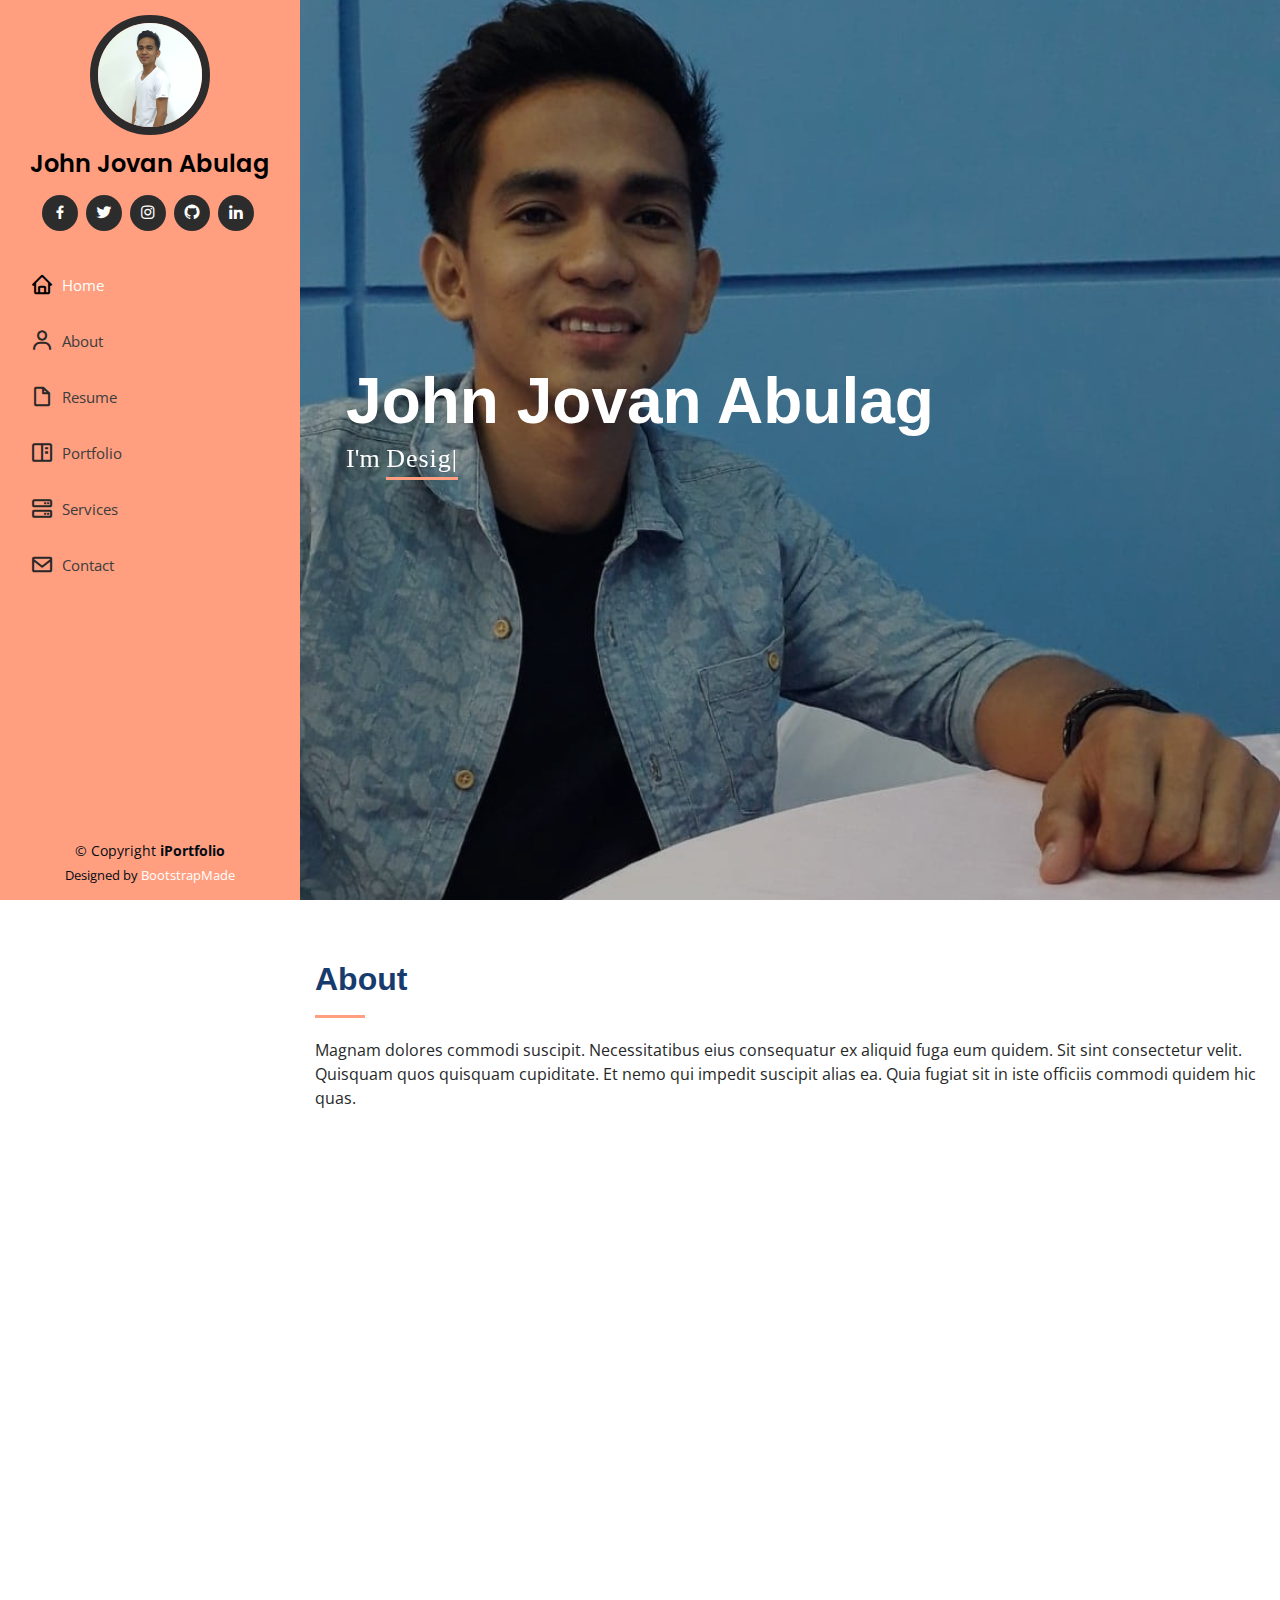
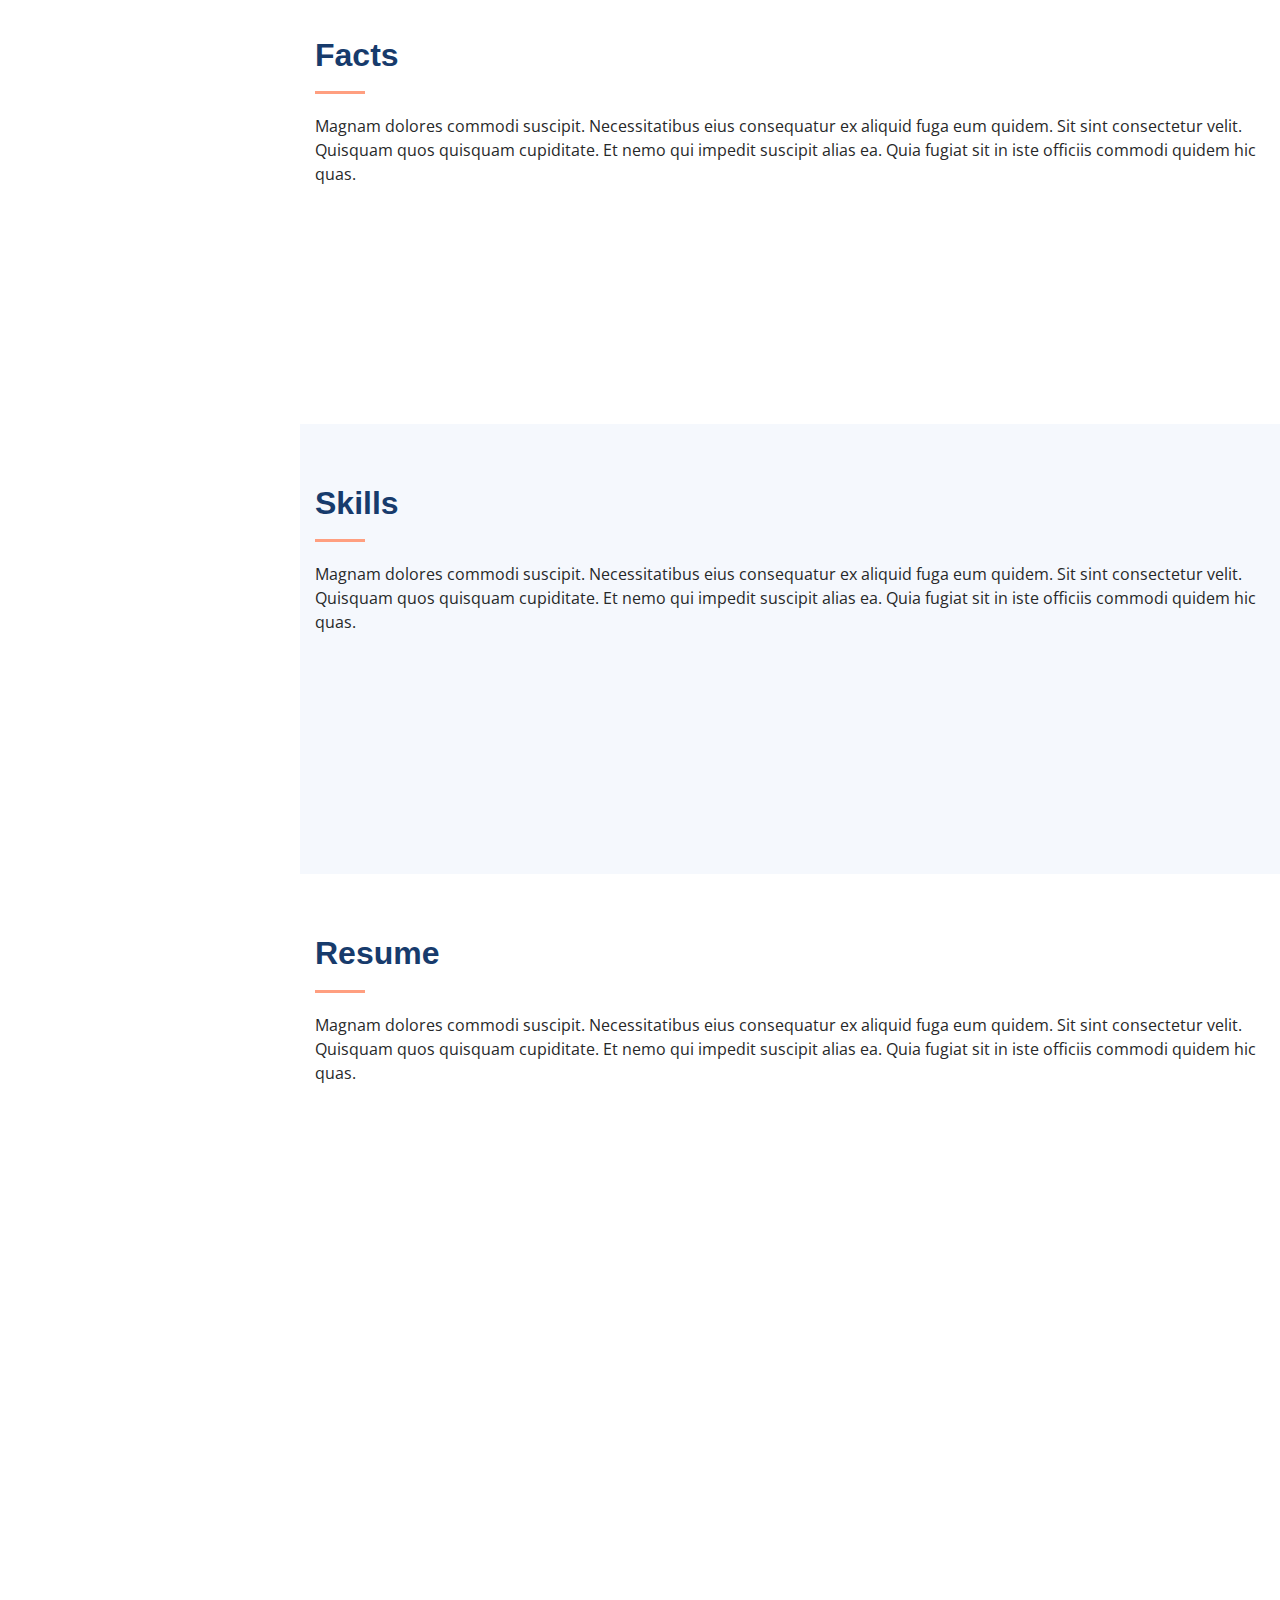
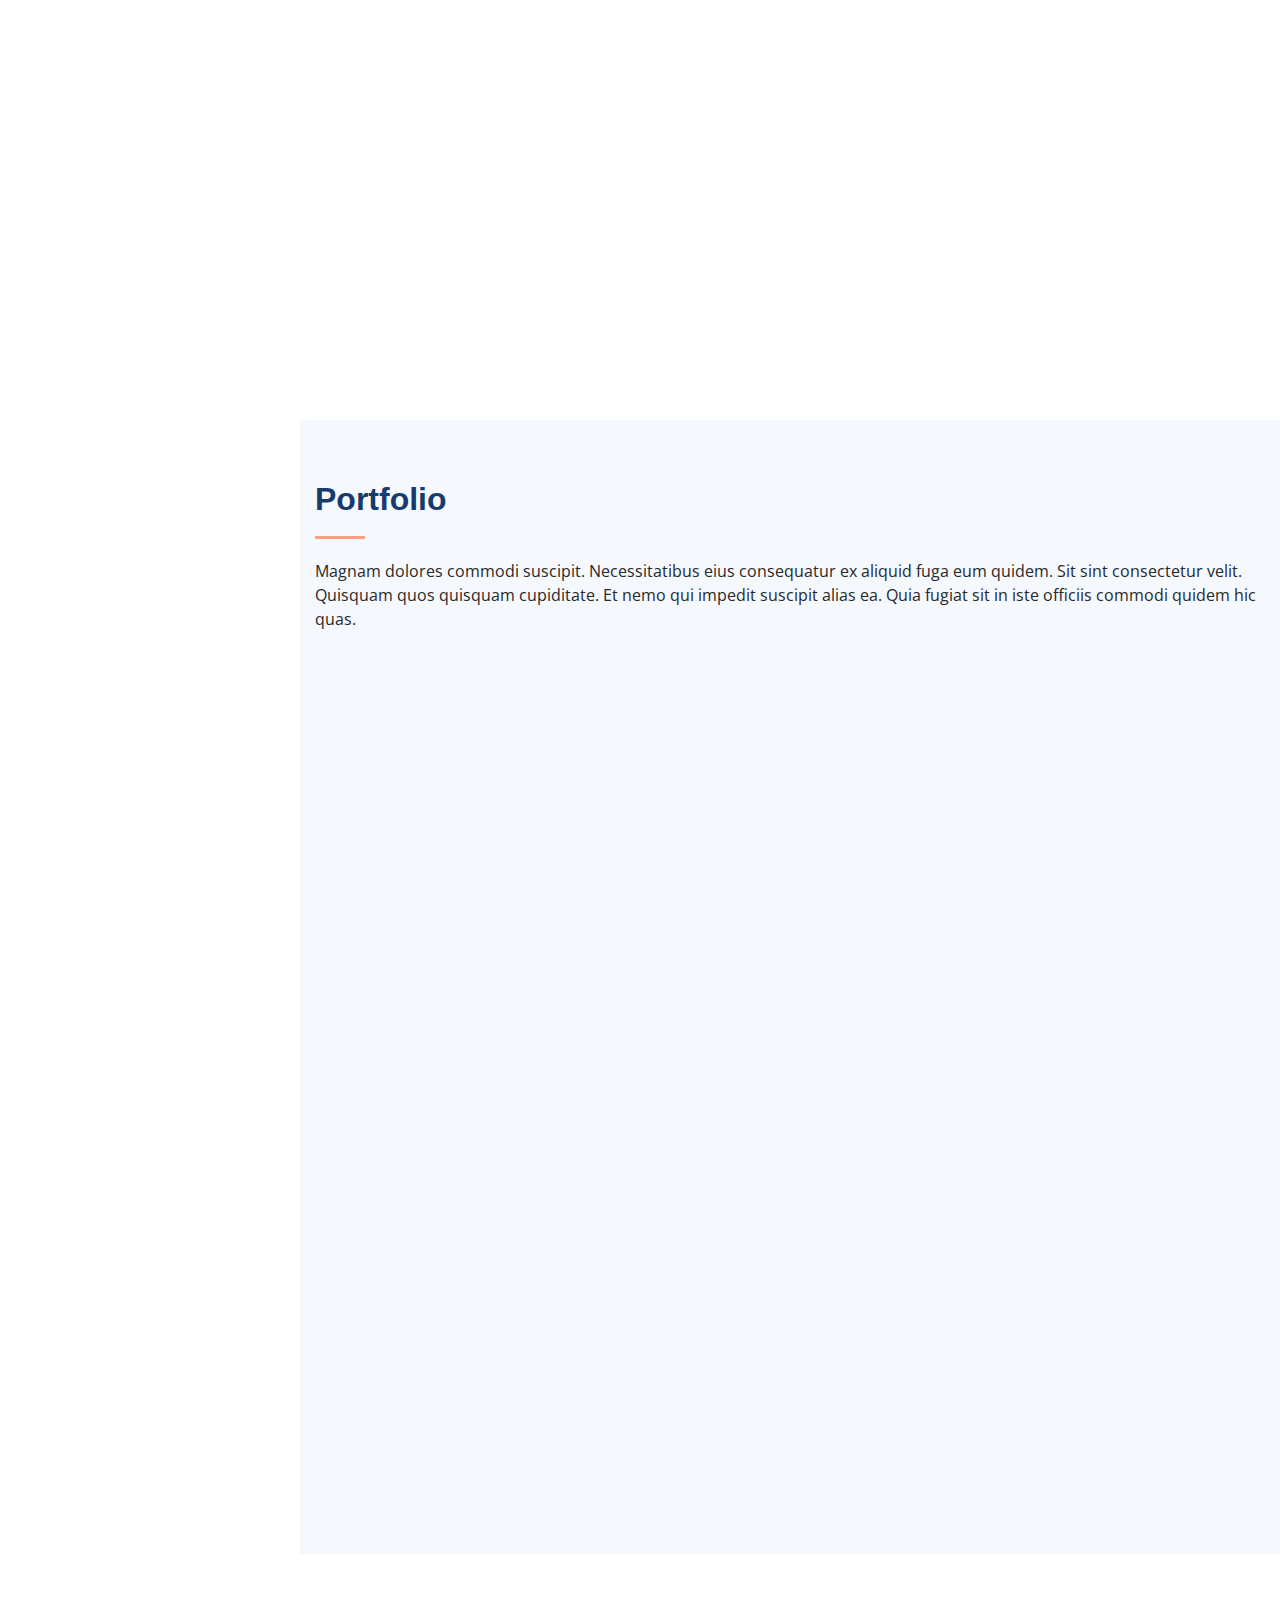
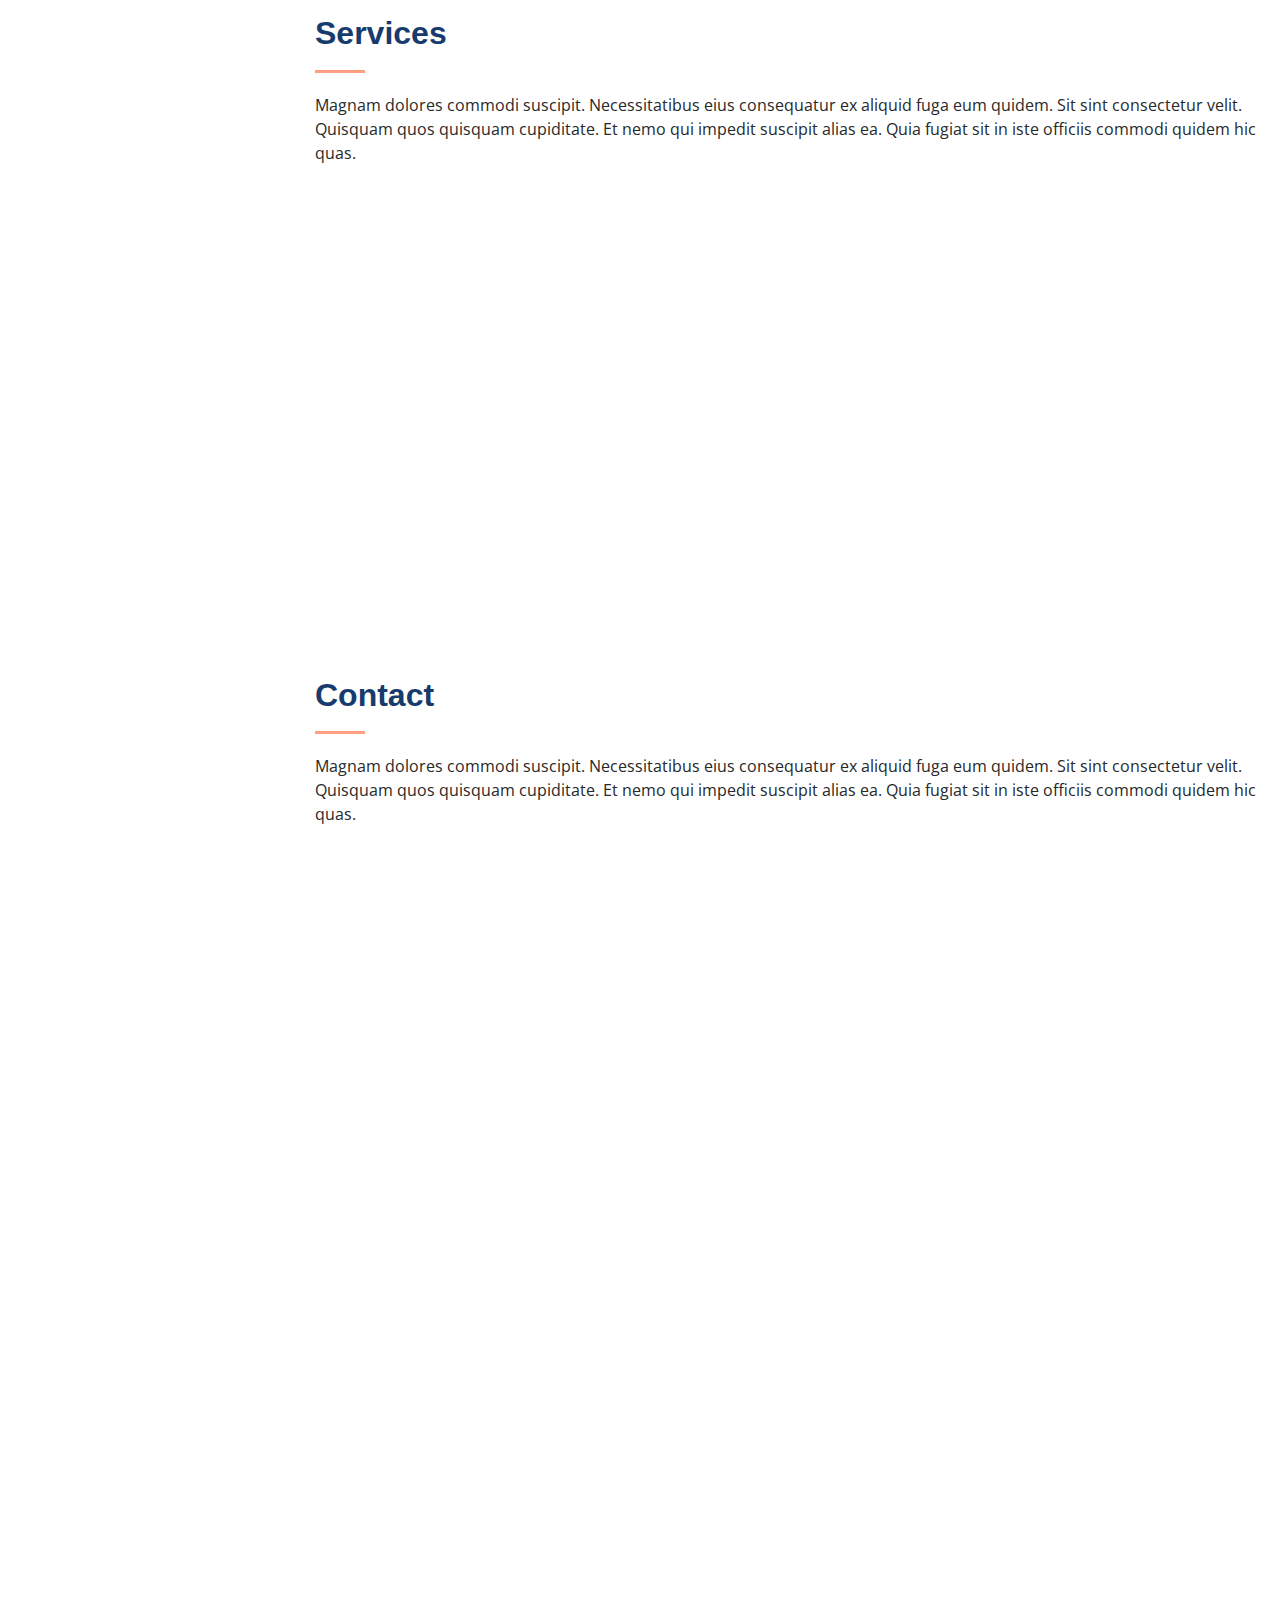
==== commit 07614f21: "Portfolio" ====
--- a/iPortfolio/index.html
+++ b/iPortfolio/index.html
@@ -14,7 +14,9 @@
   <link href="assets/img/apple-touch-icon.png" rel="apple-touch-icon">
 
   <!-- Google Fonts -->
-  <link href="https://fonts.googleapis.com/css?family=Open+Sans:300,300i,400,400i,600,600i,700,700i|Raleway:300,300i,400,400i,500,500i,600,600i,700,700i|Poppins:300,300i,400,400i,500,500i,600,600i,700,700i" rel="stylesheet">
+  <link
+    href="https://fonts.googleapis.com/css?family=Open+Sans:300,300i,400,400i,600,600i,700,700i|Raleway:300,300i,400,400i,500,500i,600,600i,700,700i|Poppins:300,300i,400,400i,500,500i,600,600i,700,700i"
+    rel="stylesheet">
 
   <!-- Vendor CSS Files -->
   <link href="assets/vendor/bootstrap/css/bootstrap.min.css" rel="stylesheet">
@@ -46,12 +48,12 @@
 
       <div class="profile">
         <img src="assets/img/st02.jpg" alt="" class="img-fluid rounded-circle">
-        <h1 class="text-light"><a href="index.html">Jovan Abulag</a></h1>
+        <h1 class="text-light"><a href="index.html">John Jovan Abulag</a></h1>
         <div class="social-links mt-3 text-center">
-          <a href="#" class="twitter"><i class="bx bxl-twitter"></i></a>
-          <a href="#" class="facebook"><i class="bx bxl-facebook"></i></a>
+          <a href="#" class="twitter"><i class="bx bxl-facebook"></i></a>
+          <a href="#" class="facebook"><i class="bx bxl-twitter"></i></a>
           <a href="#" class="instagram"><i class="bx bxl-instagram"></i></a>
-          <a href="#" class="google-plus"><i class="bx bxl-skype"></i></a>
+          <a href="#" class="google-plus"><i class="bx bxl-github"></i></a>
           <a href="#" class="linkedin"><i class="bx bxl-linkedin"></i></a>
         </div>
       </div>
@@ -75,7 +77,7 @@
   <!-- ======= Hero Section ======= -->
   <section id="hero" class="d-flex flex-column justify-content-center align-items-center">
     <div class="hero-container" data-aos="fade-in">
-      <h1>Jovan Abulag</h1>
+      <h1>John Jovan Abulag</h1>
       <p>I'm <span class="typed" data-typed-items="Designer, Developer, Freelancer, Photographer"></span></p>
     </div>
   </section><!-- End Hero -->
@@ -88,7 +90,9 @@
 
         <div class="section-title">
           <h2>About</h2>
-          <p>Magnam dolores commodi suscipit. Necessitatibus eius consequatur ex aliquid fuga eum quidem. Sit sint consectetur velit. Quisquam quos quisquam cupiditate. Et nemo qui impedit suscipit alias ea. Quia fugiat sit in iste officiis commodi quidem hic quas.</p>
+          <p>Magnam dolores commodi suscipit. Necessitatibus eius consequatur ex aliquid fuga eum quidem. Sit sint
+            consectetur velit. Quisquam quos quisquam cupiditate. Et nemo qui impedit suscipit alias ea. Quia fugiat sit
+            in iste officiis commodi quidem hic quas.</p>
         </div>
 
         <div class="row">
@@ -98,30 +102,33 @@
           <div class="col-lg-8 pt-4 pt-lg-0 content" data-aos="fade-left">
             <h3>UI/UX Designer &amp; Web Developer.</h3>
             <p class="font-italic">
-              Lorem ipsum dolor sit amet, consectetur adipiscing elit, sed do eiusmod tempor incididunt ut labore et dolore
+              Lorem ipsum dolor sit amet, consectetur adipiscing elit, sed do eiusmod tempor incididunt ut labore et
+              dolore
               magna aliqua.
             </p>
             <div class="row">
               <div class="col-lg-6">
                 <ul>
-                  <li><i class="icofont-rounded-right"></i> <strong>Birthday:</strong> 1 May 1995</li>
+                  <li><i class="icofont-rounded-right"></i> <strong>Birthday:</strong> 25 September 1995</li>
                   <li><i class="icofont-rounded-right"></i> <strong>Website:</strong> www.example.com</li>
                   <li><i class="icofont-rounded-right"></i> <strong>Phone:</strong> +123 456 7890</li>
-                  <li><i class="icofont-rounded-right"></i> <strong>City:</strong> City : New York, USA</li>
+                  <li><i class="icofont-rounded-right"></i> <strong>Province:</strong> Cainta, Rizal, Philippines</li>
                 </ul>
               </div>
               <div class="col-lg-6">
                 <ul>
-                  <li><i class="icofont-rounded-right"></i> <strong>Age:</strong> 30</li>
-                  <li><i class="icofont-rounded-right"></i> <strong>Degree:</strong> Master</li>
+                  <li><i class="icofont-rounded-right"></i> <strong>Age:</strong> 24</li>
+                  <li><i class="icofont-rounded-right"></i> <strong>Degree:</strong> Vocational</li>
                   <li><i class="icofont-rounded-right"></i> <strong>PhEmailone:</strong> email@example.com</li>
                   <li><i class="icofont-rounded-right"></i> <strong>Freelance:</strong> Available</li>
                 </ul>
               </div>
             </div>
             <p>
-              Officiis eligendi itaque labore et dolorum mollitia officiis optio vero. Quisquam sunt adipisci omnis et ut. Nulla accusantium dolor incidunt officia tempore. Et eius omnis.
-              Cupiditate ut dicta maxime officiis quidem quia. Sed et consectetur qui quia repellendus itaque neque. Aliquid amet quidem ut quaerat cupiditate. Ab et eum qui repellendus omnis culpa magni laudantium dolores.
+              Officiis eligendi itaque labore et dolorum mollitia officiis optio vero. Quisquam sunt adipisci omnis et
+              ut. Nulla accusantium dolor incidunt officia tempore. Et eius omnis.
+              Cupiditate ut dicta maxime officiis quidem quia. Sed et consectetur qui quia repellendus itaque neque.
+              Aliquid amet quidem ut quaerat cupiditate. Ab et eum qui repellendus omnis culpa magni laudantium dolores.
             </p>
           </div>
         </div>
@@ -135,7 +142,9 @@
 
         <div class="section-title">
           <h2>Facts</h2>
-          <p>Magnam dolores commodi suscipit. Necessitatibus eius consequatur ex aliquid fuga eum quidem. Sit sint consectetur velit. Quisquam quos quisquam cupiditate. Et nemo qui impedit suscipit alias ea. Quia fugiat sit in iste officiis commodi quidem hic quas.</p>
+          <p>Magnam dolores commodi suscipit. Necessitatibus eius consequatur ex aliquid fuga eum quidem. Sit sint
+            consectetur velit. Quisquam quos quisquam cupiditate. Et nemo qui impedit suscipit alias ea. Quia fugiat sit
+            in iste officiis commodi quidem hic quas.</p>
         </div>
 
         <div class="row no-gutters">
@@ -183,7 +192,9 @@
 
         <div class="section-title">
           <h2>Skills</h2>
-          <p>Magnam dolores commodi suscipit. Necessitatibus eius consequatur ex aliquid fuga eum quidem. Sit sint consectetur velit. Quisquam quos quisquam cupiditate. Et nemo qui impedit suscipit alias ea. Quia fugiat sit in iste officiis commodi quidem hic quas.</p>
+          <p>Magnam dolores commodi suscipit. Necessitatibus eius consequatur ex aliquid fuga eum quidem. Sit sint
+            consectetur velit. Quisquam quos quisquam cupiditate. Et nemo qui impedit suscipit alias ea. Quia fugiat sit
+            in iste officiis commodi quidem hic quas.</p>
         </div>
 
         <div class="row skills-content">
@@ -193,21 +204,24 @@
             <div class="progress">
               <span class="skill">HTML <i class="val">100%</i></span>
               <div class="progress-bar-wrap">
-                <div class="progress-bar" role="progressbar" aria-valuenow="100" aria-valuemin="0" aria-valuemax="100"></div>
+                <div class="progress-bar" role="progressbar" aria-valuenow="100" aria-valuemin="0" aria-valuemax="100">
+                </div>
               </div>
             </div>
 
             <div class="progress">
               <span class="skill">CSS <i class="val">90%</i></span>
               <div class="progress-bar-wrap">
-                <div class="progress-bar" role="progressbar" aria-valuenow="90" aria-valuemin="0" aria-valuemax="100"></div>
+                <div class="progress-bar" role="progressbar" aria-valuenow="90" aria-valuemin="0" aria-valuemax="100">
+                </div>
               </div>
             </div>
 
             <div class="progress">
               <span class="skill">JavaScript <i class="val">30%</i></span>
               <div class="progress-bar-wrap">
-                <div class="progress-bar" role="progressbar" aria-valuenow="30" aria-valuemin="0" aria-valuemax="100"></div>
+                <div class="progress-bar" role="progressbar" aria-valuenow="30" aria-valuemin="0" aria-valuemax="100">
+                </div>
               </div>
             </div>
 
@@ -218,21 +232,24 @@
             <div class="progress">
               <span class="skill">PHP <i class="val">30%</i></span>
               <div class="progress-bar-wrap">
-                <div class="progress-bar" role="progressbar" aria-valuenow="30" aria-valuemin="0" aria-valuemax="100"></div>
+                <div class="progress-bar" role="progressbar" aria-valuenow="30" aria-valuemin="0" aria-valuemax="100">
+                </div>
               </div>
             </div>
 
             <div class="progress">
               <span class="skill">WordPress/CMS <i class="val">90%</i></span>
               <div class="progress-bar-wrap">
-                <div class="progress-bar" role="progressbar" aria-valuenow="90" aria-valuemin="0" aria-valuemax="100"></div>
+                <div class="progress-bar" role="progressbar" aria-valuenow="90" aria-valuemin="0" aria-valuemax="100">
+                </div>
               </div>
             </div>
 
             <div class="progress">
               <span class="skill">Photoshop <i class="val">80%</i></span>
               <div class="progress-bar-wrap">
-                <div class="progress-bar" role="progressbar" aria-valuenow="80" aria-valuemin="0" aria-valuemax="100"></div>
+                <div class="progress-bar" role="progressbar" aria-valuenow="80" aria-valuemin="0" aria-valuemax="100">
+                </div>
               </div>
             </div>
 
@@ -249,15 +266,19 @@
 
         <div class="section-title">
           <h2>Resume</h2>
-          <p>Magnam dolores commodi suscipit. Necessitatibus eius consequatur ex aliquid fuga eum quidem. Sit sint consectetur velit. Quisquam quos quisquam cupiditate. Et nemo qui impedit suscipit alias ea. Quia fugiat sit in iste officiis commodi quidem hic quas.</p>
+          <p>Magnam dolores commodi suscipit. Necessitatibus eius consequatur ex aliquid fuga eum quidem. Sit sint
+            consectetur velit. Quisquam quos quisquam cupiditate. Et nemo qui impedit suscipit alias ea. Quia fugiat sit
+            in iste officiis commodi quidem hic quas.</p>
         </div>
 
         <div class="row">
           <div class="col-lg-6" data-aos="fade-up">
             <h3 class="resume-title">Sumary</h3>
             <div class="resume-item pb-0">
-              <h4>Alex Smith</h4>
-              <p><em>Innovative and deadline-driven Graphic Designer with 3+ years of experience designing and developing user-centered digital/print marketing material from initial concept to final, polished deliverable.</em></p>
+              <h4>John Jovan Abulag</h4>
+              <p><em>Innovative and deadline-driven Graphic Designer with 3+ years of experience designing and
+                  developing user-centered digital/print marketing material from initial concept to final, polished
+                  deliverable.</em></p>
               <ul>
                 <li>Portland par 127,Orlando, FL</li>
                 <li>(123) 456-7891</li>
@@ -270,13 +291,16 @@
               <h4>Master of Fine Arts &amp; Graphic Design</h4>
               <h5>2015 - 2016</h5>
               <p><em>Rochester Institute of Technology, Rochester, NY</em></p>
-              <p>Qui deserunt veniam. Et sed aliquam labore tempore sed quisquam iusto autem sit. Ea vero voluptatum qui ut dignissimos deleniti nerada porti sand markend</p>
+              <p>Qui deserunt veniam. Et sed aliquam labore tempore sed quisquam iusto autem sit. Ea vero voluptatum qui
+                ut dignissimos deleniti nerada porti sand markend</p>
             </div>
             <div class="resume-item">
               <h4>Bachelor of Fine Arts &amp; Graphic Design</h4>
               <h5>2010 - 2014</h5>
               <p><em>Rochester Institute of Technology, Rochester, NY</em></p>
-              <p>Quia nobis sequi est occaecati aut. Repudiandae et iusto quae reiciendis et quis Eius vel ratione eius unde vitae rerum voluptates asperiores voluptatem Earum molestiae consequatur neque etlon sader mart dila</p>
+              <p>Quia nobis sequi est occaecati aut. Repudiandae et iusto quae reiciendis et quis Eius vel ratione eius
+                unde vitae rerum voluptates asperiores voluptatem Earum molestiae consequatur neque etlon sader mart
+                dila</p>
             </div>
           </div>
           <div class="col-lg-6" data-aos="fade-up" data-aos-delay="100">
@@ -286,9 +310,12 @@
               <h5>2019 - Present</h5>
               <p><em>Experion, New York, NY </em></p>
               <ul>
-                <li>Lead in the design, development, and implementation of the graphic, layout, and production communication materials</li>
-                <li>Delegate tasks to the 7 members of the design team and provide counsel on all aspects of the project. </li>
-                <li>Supervise the assessment of all graphic materials in order to ensure quality and accuracy of the design</li>
+                <li>Lead in the design, development, and implementation of the graphic, layout, and production
+                  communication materials</li>
+                <li>Delegate tasks to the 7 members of the design team and provide counsel on all aspects of the
+                  project. </li>
+                <li>Supervise the assessment of all graphic materials in order to ensure quality and accuracy of the
+                  design</li>
                 <li>Oversee the efficient use of production project budgets ranging from $2,000 - $25,000</li>
               </ul>
             </div>
@@ -297,7 +324,8 @@
               <h5>2017 - 2018</h5>
               <p><em>Stepping Stone Advertising, New York, NY</em></p>
               <ul>
-                <li>Developed numerous marketing programs (logos, brochures,infographics, presentations, and advertisements).</li>
+                <li>Developed numerous marketing programs (logos, brochures,infographics, presentations, and
+                  advertisements).</li>
                 <li>Managed up to 5 projects or tasks at a given time while under pressure</li>
                 <li>Recommended and consulted with clients on the most appropriate graphic design</li>
                 <li>Created 4+ design presentations and proposals a month for clients and account managers</li>
@@ -315,7 +343,9 @@
 
         <div class="section-title">
           <h2>Portfolio</h2>
-          <p>Magnam dolores commodi suscipit. Necessitatibus eius consequatur ex aliquid fuga eum quidem. Sit sint consectetur velit. Quisquam quos quisquam cupiditate. Et nemo qui impedit suscipit alias ea. Quia fugiat sit in iste officiis commodi quidem hic quas.</p>
+          <p>Magnam dolores commodi suscipit. Necessitatibus eius consequatur ex aliquid fuga eum quidem. Sit sint
+            consectetur velit. Quisquam quos quisquam cupiditate. Et nemo qui impedit suscipit alias ea. Quia fugiat sit
+            in iste officiis commodi quidem hic quas.</p>
         </div>
 
         <div class="row" data-aos="fade-up">
@@ -335,7 +365,8 @@
             <div class="portfolio-wrap">
               <img src="assets/img/portfolio/portfolio-1.jpg" class="img-fluid" alt="">
               <div class="portfolio-links">
-                <a href="assets/img/portfolio/portfolio-1.jpg" data-gall="portfolioGallery" class="venobox" title="App 1"><i class="bx bx-plus"></i></a>
+                <a href="assets/img/portfolio/portfolio-1.jpg" data-gall="portfolioGallery" class="venobox"
+                  title="App 1"><i class="bx bx-plus"></i></a>
                 <a href="portfolio-details.html" title="More Details"><i class="bx bx-link"></i></a>
               </div>
             </div>
@@ -345,7 +376,8 @@
             <div class="portfolio-wrap">
               <img src="assets/img/portfolio/portfolio-2.jpg" class="img-fluid" alt="">
               <div class="portfolio-links">
-                <a href="assets/img/portfolio/portfolio-2.jpg" data-gall="portfolioGallery" class="venobox" title="Web 3"><i class="bx bx-plus"></i></a>
+                <a href="assets/img/portfolio/portfolio-2.jpg" data-gall="portfolioGallery" class="venobox"
+                  title="Web 3"><i class="bx bx-plus"></i></a>
                 <a href="portfolio-details.html" title="More Details"><i class="bx bx-link"></i></a>
               </div>
             </div>
@@ -355,7 +387,8 @@
             <div class="portfolio-wrap">
               <img src="assets/img/portfolio/portfolio-3.jpg" class="img-fluid" alt="">
               <div class="portfolio-links">
-                <a href="assets/img/portfolio/portfolio-3.jpg" data-gall="portfolioGallery" class="venobox" title="App 2"><i class="bx bx-plus"></i></a>
+                <a href="assets/img/portfolio/portfolio-3.jpg" data-gall="portfolioGallery" class="venobox"
+                  title="App 2"><i class="bx bx-plus"></i></a>
                 <a href="portfolio-details.html" title="More Details"><i class="bx bx-link"></i></a>
               </div>
             </div>
@@ -365,7 +398,8 @@
             <div class="portfolio-wrap">
               <img src="assets/img/portfolio/portfolio-4.jpg" class="img-fluid" alt="">
               <div class="portfolio-links">
-                <a href="assets/img/portfolio/portfolio-4.jpg" data-gall="portfolioGallery" class="venobox" title="Card 2"><i class="bx bx-plus"></i></a>
+                <a href="assets/img/portfolio/portfolio-4.jpg" data-gall="portfolioGallery" class="venobox"
+                  title="Card 2"><i class="bx bx-plus"></i></a>
                 <a href="portfolio-details.html" title="More Details"><i class="bx bx-link"></i></a>
               </div>
             </div>
@@ -375,7 +409,8 @@
             <div class="portfolio-wrap">
               <img src="assets/img/portfolio/portfolio-5.jpg" class="img-fluid" alt="">
               <div class="portfolio-links">
-                <a href="assets/img/portfolio/portfolio-5.jpg" data-gall="portfolioGallery" class="venobox" title="Web 2"><i class="bx bx-plus"></i></a>
+                <a href="assets/img/portfolio/portfolio-5.jpg" data-gall="portfolioGallery" class="venobox"
+                  title="Web 2"><i class="bx bx-plus"></i></a>
                 <a href="portfolio-details.html" title="More Details"><i class="bx bx-link"></i></a>
               </div>
             </div>
@@ -385,7 +420,8 @@
             <div class="portfolio-wrap">
               <img src="assets/img/portfolio/portfolio-6.jpg" class="img-fluid" alt="">
               <div class="portfolio-links">
-                <a href="assets/img/portfolio/portfolio-6.jpg" data-gall="portfolioGallery" class="venobox" title="App 3"><i class="bx bx-plus"></i></a>
+                <a href="assets/img/portfolio/portfolio-6.jpg" data-gall="portfolioGallery" class="venobox"
+                  title="App 3"><i class="bx bx-plus"></i></a>
                 <a href="portfolio-details.html" title="More Details"><i class="bx bx-link"></i></a>
               </div>
             </div>
@@ -395,7 +431,8 @@
             <div class="portfolio-wrap">
               <img src="assets/img/portfolio/portfolio-7.jpg" class="img-fluid" alt="">
               <div class="portfolio-links">
-                <a href="assets/img/portfolio/portfolio-7.jpg" data-gall="portfolioGallery" class="venobox" title="Card 1"><i class="bx bx-plus"></i></a>
+                <a href="assets/img/portfolio/portfolio-7.jpg" data-gall="portfolioGallery" class="venobox"
+                  title="Card 1"><i class="bx bx-plus"></i></a>
                 <a href="portfolio-details.html" title="More Details"><i class="bx bx-link"></i></a>
               </div>
             </div>
@@ -405,7 +442,8 @@
             <div class="portfolio-wrap">
               <img src="assets/img/portfolio/portfolio-8.jpg" class="img-fluid" alt="">
               <div class="portfolio-links">
-                <a href="assets/img/portfolio/portfolio-8.jpg" data-gall="portfolioGallery" class="venobox" title="Card 3"><i class="bx bx-plus"></i></a>
+                <a href="assets/img/portfolio/portfolio-8.jpg" data-gall="portfolioGallery" class="venobox"
+                  title="Card 3"><i class="bx bx-plus"></i></a>
                 <a href="portfolio-details.html" title="More Details"><i class="bx bx-link"></i></a>
               </div>
             </div>
@@ -415,7 +453,8 @@
             <div class="portfolio-wrap">
               <img src="assets/img/portfolio/portfolio-9.jpg" class="img-fluid" alt="">
               <div class="portfolio-links">
-                <a href="assets/img/portfolio/portfolio-9.jpg" data-gall="portfolioGallery" class="venobox" title="Web 3"><i class="bx bx-plus"></i></a>
+                <a href="assets/img/portfolio/portfolio-9.jpg" data-gall="portfolioGallery" class="venobox"
+                  title="Web 3"><i class="bx bx-plus"></i></a>
                 <a href="portfolio-details.html" title="More Details"><i class="bx bx-link"></i></a>
               </div>
             </div>
@@ -432,39 +471,47 @@
 
         <div class="section-title">
           <h2>Services</h2>
-          <p>Magnam dolores commodi suscipit. Necessitatibus eius consequatur ex aliquid fuga eum quidem. Sit sint consectetur velit. Quisquam quos quisquam cupiditate. Et nemo qui impedit suscipit alias ea. Quia fugiat sit in iste officiis commodi quidem hic quas.</p>
+          <p>Magnam dolores commodi suscipit. Necessitatibus eius consequatur ex aliquid fuga eum quidem. Sit sint
+            consectetur velit. Quisquam quos quisquam cupiditate. Et nemo qui impedit suscipit alias ea. Quia fugiat sit
+            in iste officiis commodi quidem hic quas.</p>
         </div>
 
         <div class="row">
           <div class="col-lg-4 col-md-6 icon-box" data-aos="fade-up">
             <div class="icon"><i class="icofont-computer"></i></div>
             <h4 class="title"><a href="">Lorem Ipsum</a></h4>
-            <p class="description">Voluptatum deleniti atque corrupti quos dolores et quas molestias excepturi sint occaecati cupiditate non provident</p>
+            <p class="description">Voluptatum deleniti atque corrupti quos dolores et quas molestias excepturi sint
+              occaecati cupiditate non provident</p>
           </div>
           <div class="col-lg-4 col-md-6 icon-box" data-aos="fade-up" data-aos-delay="100">
             <div class="icon"><i class="icofont-chart-bar-graph"></i></div>
             <h4 class="title"><a href="">Dolor Sitema</a></h4>
-            <p class="description">Minim veniam, quis nostrud exercitation ullamco laboris nisi ut aliquip ex ea commodo consequat tarad limino ata</p>
+            <p class="description">Minim veniam, quis nostrud exercitation ullamco laboris nisi ut aliquip ex ea commodo
+              consequat tarad limino ata</p>
           </div>
           <div class="col-lg-4 col-md-6 icon-box" data-aos="fade-up" data-aos-delay="200">
             <div class="icon"><i class="icofont-earth"></i></div>
             <h4 class="title"><a href="">Sed ut perspiciatis</a></h4>
-            <p class="description">Duis aute irure dolor in reprehenderit in voluptate velit esse cillum dolore eu fugiat nulla pariatur</p>
+            <p class="description">Duis aute irure dolor in reprehenderit in voluptate velit esse cillum dolore eu
+              fugiat nulla pariatur</p>
           </div>
           <div class="col-lg-4 col-md-6 icon-box" data-aos="fade-up" data-aos-delay="300">
             <div class="icon"><i class="icofont-image"></i></div>
             <h4 class="title"><a href="">Magni Dolores</a></h4>
-            <p class="description">Excepteur sint occaecat cupidatat non proident, sunt in culpa qui officia deserunt mollit anim id est laborum</p>
+            <p class="description">Excepteur sint occaecat cupidatat non proident, sunt in culpa qui officia deserunt
+              mollit anim id est laborum</p>
           </div>
           <div class="col-lg-4 col-md-6 icon-box" data-aos="fade-up" data-aos-delay="400">
             <div class="icon"><i class="icofont-settings"></i></div>
             <h4 class="title"><a href="">Nemo Enim</a></h4>
-            <p class="description">At vero eos et accusamus et iusto odio dignissimos ducimus qui blanditiis praesentium voluptatum deleniti atque</p>
+            <p class="description">At vero eos et accusamus et iusto odio dignissimos ducimus qui blanditiis praesentium
+              voluptatum deleniti atque</p>
           </div>
           <div class="col-lg-4 col-md-6 icon-box" data-aos="fade-up" data-aos-delay="500">
             <div class="icon"><i class="icofont-tasks-alt"></i></div>
             <h4 class="title"><a href="">Eiusmod Tempor</a></h4>
-            <p class="description">Et harum quidem rerum facilis est et expedita distinctio. Nam libero tempore, cum soluta nobis est eligendi</p>
+            <p class="description">Et harum quidem rerum facilis est et expedita distinctio. Nam libero tempore, cum
+              soluta nobis est eligendi</p>
           </div>
         </div>
 
@@ -549,7 +596,9 @@
 
         <div class="section-title">
           <h2>Contact</h2>
-          <p>Magnam dolores commodi suscipit. Necessitatibus eius consequatur ex aliquid fuga eum quidem. Sit sint consectetur velit. Quisquam quos quisquam cupiditate. Et nemo qui impedit suscipit alias ea. Quia fugiat sit in iste officiis commodi quidem hic quas.</p>
+          <p>Magnam dolores commodi suscipit. Necessitatibus eius consequatur ex aliquid fuga eum quidem. Sit sint
+            consectetur velit. Quisquam quos quisquam cupiditate. Et nemo qui impedit suscipit alias ea. Quia fugiat sit
+            in iste officiis commodi quidem hic quas.</p>
         </div>
 
         <div class="row" data-aos="fade-in">
@@ -574,7 +623,9 @@
                 <p>+1 5589 55488 55s</p>
               </div>
 
-              <iframe src="https://www.google.com/maps/embed?pb=!1m14!1m8!1m3!1d12097.433213460943!2d-74.0062269!3d40.7101282!3m2!1i1024!2i768!4f13.1!3m3!1m2!1s0x0%3A0xb89d1fe6bc499443!2sDowntown+Conference+Center!5e0!3m2!1smk!2sbg!4v1539943755621" frameborder="0" style="border:0; width: 100%; height: 290px;" allowfullscreen></iframe>
+              <iframe
+                src="https://www.google.com/maps/embed?pb=!1m14!1m8!1m3!1d12097.433213460943!2d-74.0062269!3d40.7101282!3m2!1i1024!2i768!4f13.1!3m3!1m2!1s0x0%3A0xb89d1fe6bc499443!2sDowntown+Conference+Center!5e0!3m2!1smk!2sbg!4v1539943755621"
+                frameborder="0" style="border:0; width: 100%; height: 290px;" allowfullscreen></iframe>
             </div>
 
           </div>
@@ -584,23 +635,27 @@
               <div class="form-row">
                 <div class="form-group col-md-6">
                   <label for="name">Your Name</label>
-                  <input type="text" name="name" class="form-control" id="name" data-rule="minlen:4" data-msg="Please enter at least 4 chars" />
+                  <input type="text" name="name" class="form-control" id="name" data-rule="minlen:4"
+                    data-msg="Please enter at least 4 chars" />
                   <div class="validate"></div>
                 </div>
                 <div class="form-group col-md-6">
                   <label for="name">Your Email</label>
-                  <input type="email" class="form-control" name="email" id="email" data-rule="email" data-msg="Please enter a valid email" />
+                  <input type="email" class="form-control" name="email" id="email" data-rule="email"
+                    data-msg="Please enter a valid email" />
                   <div class="validate"></div>
                 </div>
               </div>
               <div class="form-group">
                 <label for="name">Subject</label>
-                <input type="text" class="form-control" name="subject" id="subject" data-rule="minlen:4" data-msg="Please enter at least 8 chars of subject" />
+                <input type="text" class="form-control" name="subject" id="subject" data-rule="minlen:4"
+                  data-msg="Please enter at least 8 chars of subject" />
                 <div class="validate"></div>
               </div>
               <div class="form-group">
                 <label for="name">Message</label>
-                <textarea class="form-control" name="message" rows="10" data-rule="required" data-msg="Please write something for us"></textarea>
+                <textarea class="form-control" name="message" rows="10" data-rule="required"
+                  data-msg="Please write something for us"></textarea>
                 <div class="validate"></div>
               </div>
               <div class="mb-3">
--- a/iPortfolio/assets/css/style.css
+++ b/iPortfolio/assets/css/style.css
@@ -14,17 +14,22 @@
 }
 
 a {
-  color: #149ddd;
+  color: #fff;
 }
 
 a:hover {
-  color: #37b3ed;
+  color: #802000;
   text-decoration: none;
 }
 
-h1, h2, h3, h4, h5, h6 {
+h1,
+h2,
+h3,
+h4,
+h5,
+h6 {
   /* font-family: "Raleway", sans-serif; */
-font-family: 'Varela Round', sans-serif;
+  font-family: 'Varela Round', sans-serif;
 
 }
 
@@ -39,8 +44,8 @@
   border-radius: 50px;
   right: 15px;
   bottom: 15px;
-  background: #149ddd;
-  color: #fff;
+  background: #ff9f80;
+  color: #000;
   transition: display 0.5s ease-in-out;
   z-index: 99999;
 }
@@ -53,8 +58,8 @@
 }
 
 .back-to-top:hover {
-  color: #fff;
-  background: #2eafec;
+  color: #000;
+  background: #ffb399;
   transition: background 0.2s ease-in-out;
 }
 
@@ -71,7 +76,8 @@
   z-index: 9997;
   transition: all 0.5s;
   padding: 0 15px;
-  background: #040b14;
+  /* background: #040b14; */
+  background: #ff9f80;
   overflow-y: auto;
 }
 
@@ -79,7 +85,7 @@
   margin: 15px auto;
   display: block;
   width: 120px;
-  border: 8px solid #2c2f3f;
+  border: 8px solid rgb(44, 44, 44);
 }
 
 #header .profile h1 {
@@ -92,15 +98,16 @@
   font-family: "Poppins", sans-serif;
 }
 
-#header .profile h1 a, #header .profile h1 a:hover {
-  color: #fff;
+#header .profile h1 a,
+#header .profile h1 a:hover {
+  color: #000;
   text-decoration: none;
 }
 
 #header .profile .social-links a {
   font-size: 18px;
   display: inline-block;
-  background: #212431;
+  background: rgb(44, 44, 44);
   color: #fff;
   line-height: 1;
   padding: 8px 0;
@@ -113,8 +120,8 @@
 }
 
 #header .profile .social-links a:hover {
-  background: #149ddd;
-  color: #fff;
+  background: #ffb399;
+  color: #000;
   text-decoration: none;
 }
 
@@ -126,6 +133,7 @@
   #header {
     left: -300px;
   }
+
   #main {
     margin-left: 0;
   }
@@ -145,7 +153,7 @@
   list-style: none;
 }
 
-.nav-menu > ul > li {
+.nav-menu>ul>li {
   position: relative;
   white-space: nowrap;
 }
@@ -153,7 +161,7 @@
 .nav-menu a {
   display: flex;
   align-items: center;
-  color: #a8a9b4;
+  color: rgb(60, 60, 60);
   padding: 12px 15px;
   margin-bottom: 8px;
   transition: 0.3s;
@@ -163,16 +171,20 @@
 .nav-menu a i {
   font-size: 24px;
   padding-right: 8px;
-  color: #6f7180;
-}
-
-.nav-menu a:hover, .nav-menu .active > a, .nav-menu li:hover > a {
+  color: rgb(40, 40, 40);
+}
+
+.nav-menu a:hover,
+.nav-menu .active>a,
+.nav-menu li:hover>a {
   text-decoration: none;
   color: #fff;
 }
 
-.nav-menu a:hover i, .nav-menu .active > a i, .nav-menu li:hover > a i {
-  color: #149ddd;
+.nav-menu a:hover i,
+.nav-menu .active>a i,
+.nav-menu li:hover>a i {
+  color: #000;
 }
 
 /* Mobile Navigation */
@@ -192,7 +204,7 @@
 }
 
 .mobile-nav-toggle i {
-  color: #149ddd;
+  color: #ff9f80;
 }
 
 .mobile-nav-active {
@@ -204,7 +216,7 @@
 }
 
 .mobile-nav-active .mobile-nav-toggle i {
-  color: #fff;
+  color: #ff9f80;
 }
 
 /*--------------------------------------------------------------
@@ -213,9 +225,8 @@
 #hero {
   width: 100%;
   height: 100vh;
-  background: url("../img/st02.png");
-  background-position: center;
-  background-repeat: no-repeat;
+  background: url("../img/hero--bg.jpg") top center;
+  background-position: center center;
   background-size: cover;
 }
 
@@ -248,14 +259,15 @@
   color: #fff;
   margin-bottom: 50px;
   font-size: 26px;
-  font-family: "Poppins", sans-serif;
+  font-family: 'BioRhyme', serif;
+  font-weight: 500;
 }
 
 #hero p span {
   color: #fff;
   padding-bottom: 4px;
   letter-spacing: 1px;
-  border-bottom: 3px solid #149ddd;
+  border-bottom: 3px solid #ff9f80;
 }
 
 @media (min-width: 1024px) {
@@ -269,6 +281,7 @@
     font-size: 28px;
     line-height: 36px;
   }
+
   #hero h2 {
     font-size: 18px;
     line-height: 24px;
@@ -307,7 +320,7 @@
   display: block;
   width: 50px;
   height: 3px;
-  background: #149ddd;
+  background: #ff9f80;
   bottom: 0;
   left: 0;
 }
@@ -337,7 +350,7 @@
 .about .content ul i {
   font-size: 20px;
   padding-right: 2px;
-  color: #149ddd;
+  color: #ff9f80;
 }
 
 .about .content p:last-child {
@@ -359,7 +372,7 @@
 .facts .count-box i {
   display: block;
   font-size: 44px;
-  color: #149ddd;
+  color: #ff9f80;
   float: left;
 }
 
@@ -426,7 +439,7 @@
   width: 1px;
   height: 10px;
   transition: .9s;
-  background-color: #149ddd;
+  background-color: #ff9f80;
 }
 
 /*--------------------------------------------------------------
@@ -520,8 +533,9 @@
   transition: all 0.3s ease-in-out;
 }
 
-.portfolio #portfolio-flters li:hover, .portfolio #portfolio-flters li.filter-active {
-  color: #149ddd;
+.portfolio #portfolio-flters li:hover,
+.portfolio #portfolio-flters li.filter-active {
+  color: #ff9f80;
 }
 
 .portfolio #portfolio-flters li:last-child {
@@ -564,17 +578,17 @@
   color: #fff;
   font-size: 28px;
   text-align: center;
-  background: rgba(20, 157, 221, 0.75);
+  background: rgba(255, 179, 153, 0.95);
   transition: 0.3s;
   width: 50%;
 }
 
 .portfolio .portfolio-wrap .portfolio-links a:hover {
-  background: rgba(20, 157, 221, 0.95);
-}
-
-.portfolio .portfolio-wrap .portfolio-links a + a {
-  border-left: 1px solid #37b3ed;
+  background: rgba(255, 140, 102, 0.75);
+}
+
+.portfolio .portfolio-wrap .portfolio-links a+a {
+  border-left: 1px solid rgb(40, 40, 40);
 }
 
 .portfolio .portfolio-wrap:hover::before {
@@ -604,10 +618,10 @@
   justify-content: center;
   width: 54px;
   height: 54px;
-  background: #149ddd;
+  background: #ff9f80;
   border-radius: 50%;
   transition: 0.5s;
-  border: 1px solid #149ddd;
+  border: 1px solid #ff9f80;
 }
 
 .services .icon i {
@@ -620,7 +634,7 @@
 }
 
 .services .icon-box:hover .icon i {
-  color: #149ddd;
+  color: #ff9f80;
 }
 
 .services .title {
@@ -635,7 +649,7 @@
 }
 
 .services .title a:hover {
-  color: #149ddd;
+  color: #ff9f80;
 }
 
 .services .description {
@@ -672,7 +686,8 @@
   margin: 0;
 }
 
-.testimonials .testimonial-item .quote-icon-left, .testimonials .testimonial-item .quote-icon-right {
+.testimonials .testimonial-item .quote-icon-left,
+.testimonials .testimonial-item .quote-icon-right {
   color: #c3e8fa;
   font-size: 26px;
 }
@@ -713,7 +728,8 @@
   left: calc(50% - 20px);
 }
 
-.testimonials .owl-nav, .testimonials .owl-dots {
+.testimonials .owl-nav,
+.testimonials .owl-dots {
   margin-top: 5px;
   text-align: center;
 }
@@ -728,7 +744,7 @@
 }
 
 .testimonials .owl-dot.active {
-  background-color: #149ddd !important;
+  background-color: #ff9f80 !important;
 }
 
 @media (max-width: 767px) {
@@ -753,7 +769,7 @@
 
 .contact .info i {
   font-size: 20px;
-  color: #149ddd;
+  color: #ff9f80;
   float: left;
   width: 44px;
   height: 44px;
@@ -804,12 +820,14 @@
 }
 
 .contact .info .social-links a:hover {
-  background: #149ddd;
-  color: #fff;
-}
-
-.contact .info .email:hover i, .contact .info .address:hover i, .contact .info .phone:hover i {
-  background: #149ddd;
+  background: #ff9f80;
+  color: #fff;
+}
+
+.contact .info .email:hover i,
+.contact .info .address:hover i,
+.contact .info .phone:hover i {
+  background: #ff9f80;
   color: #fff;
 }
 
@@ -870,7 +888,8 @@
   animation: animate-loading 1s linear infinite;
 }
 
-.contact .php-email-form input, .contact .php-email-form textarea {
+.contact .php-email-form input,
+.contact .php-email-form textarea {
   border-radius: 0;
   box-shadow: none;
   font-size: 14px;
@@ -885,7 +904,7 @@
 }
 
 .contact .php-email-form button[type="submit"] {
-  background: #149ddd;
+  background: #ff9f80;
   border: 0;
   padding: 10px 24px;
   color: #fff;
@@ -894,13 +913,14 @@
 }
 
 .contact .php-email-form button[type="submit"]:hover {
-  background: #37b3ed;
+  background: #ffb399;
 }
 
 @-webkit-keyframes animate-loading {
   0% {
     transform: rotate(0deg);
   }
+
   100% {
     transform: rotate(360deg);
   }
@@ -910,6 +930,7 @@
   0% {
     transform: rotate(0deg);
   }
+
   100% {
     transform: rotate(360deg);
   }
@@ -936,11 +957,11 @@
   font-size: 15px;
 }
 
-.breadcrumbs ol li + li {
+.breadcrumbs ol li+li {
   padding-left: 10px;
 }
 
-.breadcrumbs ol li + li::before {
+.breadcrumbs ol li+li::before {
   display: inline-block;
   padding-right: 10px;
   color: #0e2442;
@@ -951,9 +972,11 @@
   .breadcrumbs .d-flex {
     display: block !important;
   }
+
   .breadcrumbs ol {
     display: block;
   }
+
   .breadcrumbs ol li {
     display: inline-block;
   }
@@ -975,7 +998,8 @@
   z-index: 1;
 }
 
-.portfolio-details .portfolio-details-carousel .owl-nav, .portfolio-details .portfolio-details-carousel .owl-dots {
+.portfolio-details .portfolio-details-carousel .owl-nav,
+.portfolio-details .portfolio-details-carousel .owl-dots {
   margin-top: 5px;
   text-align: left;
 }
@@ -990,7 +1014,7 @@
 }
 
 .portfolio-details .portfolio-details-carousel .owl-dot.active {
-  background-color: #149ddd !important;
+  background-color: #ff9f80 !important;
 }
 
 .portfolio-details .portfolio-info {
@@ -1017,7 +1041,7 @@
   font-size: 15px;
 }
 
-.portfolio-details .portfolio-info ul li + li {
+.portfolio-details .portfolio-info ul li+li {
   margin-top: 10px;
 }
 
@@ -1040,6 +1064,7 @@
   .portfolio-details .portfolio-description h2 {
     width: 100%;
   }
+
   .portfolio-details .portfolio-info {
     position: static;
     margin-top: 30px;
@@ -1051,14 +1076,14 @@
 --------------------------------------------------------------*/
 #footer {
   padding: 15px;
-  color: #f4f6fd;
+  color: #040b14;
   font-size: 14px;
   position: fixed;
   left: 0;
   bottom: 0;
   width: 300px;
   z-index: 9999;
-  background: #040b14;
+  background: #ff9f80;
 }
 
 #footer .copyright {
@@ -1069,7 +1094,7 @@
   padding-top: 5px;
   text-align: center;
   font-size: 13px;
-  color: #eaebf0;
+  color: #040b14;
 }
 
 @media (max-width: 1199px) {
@@ -1078,4 +1103,4 @@
     width: auto;
     padding-right: 20px 15px;
   }
-}
+}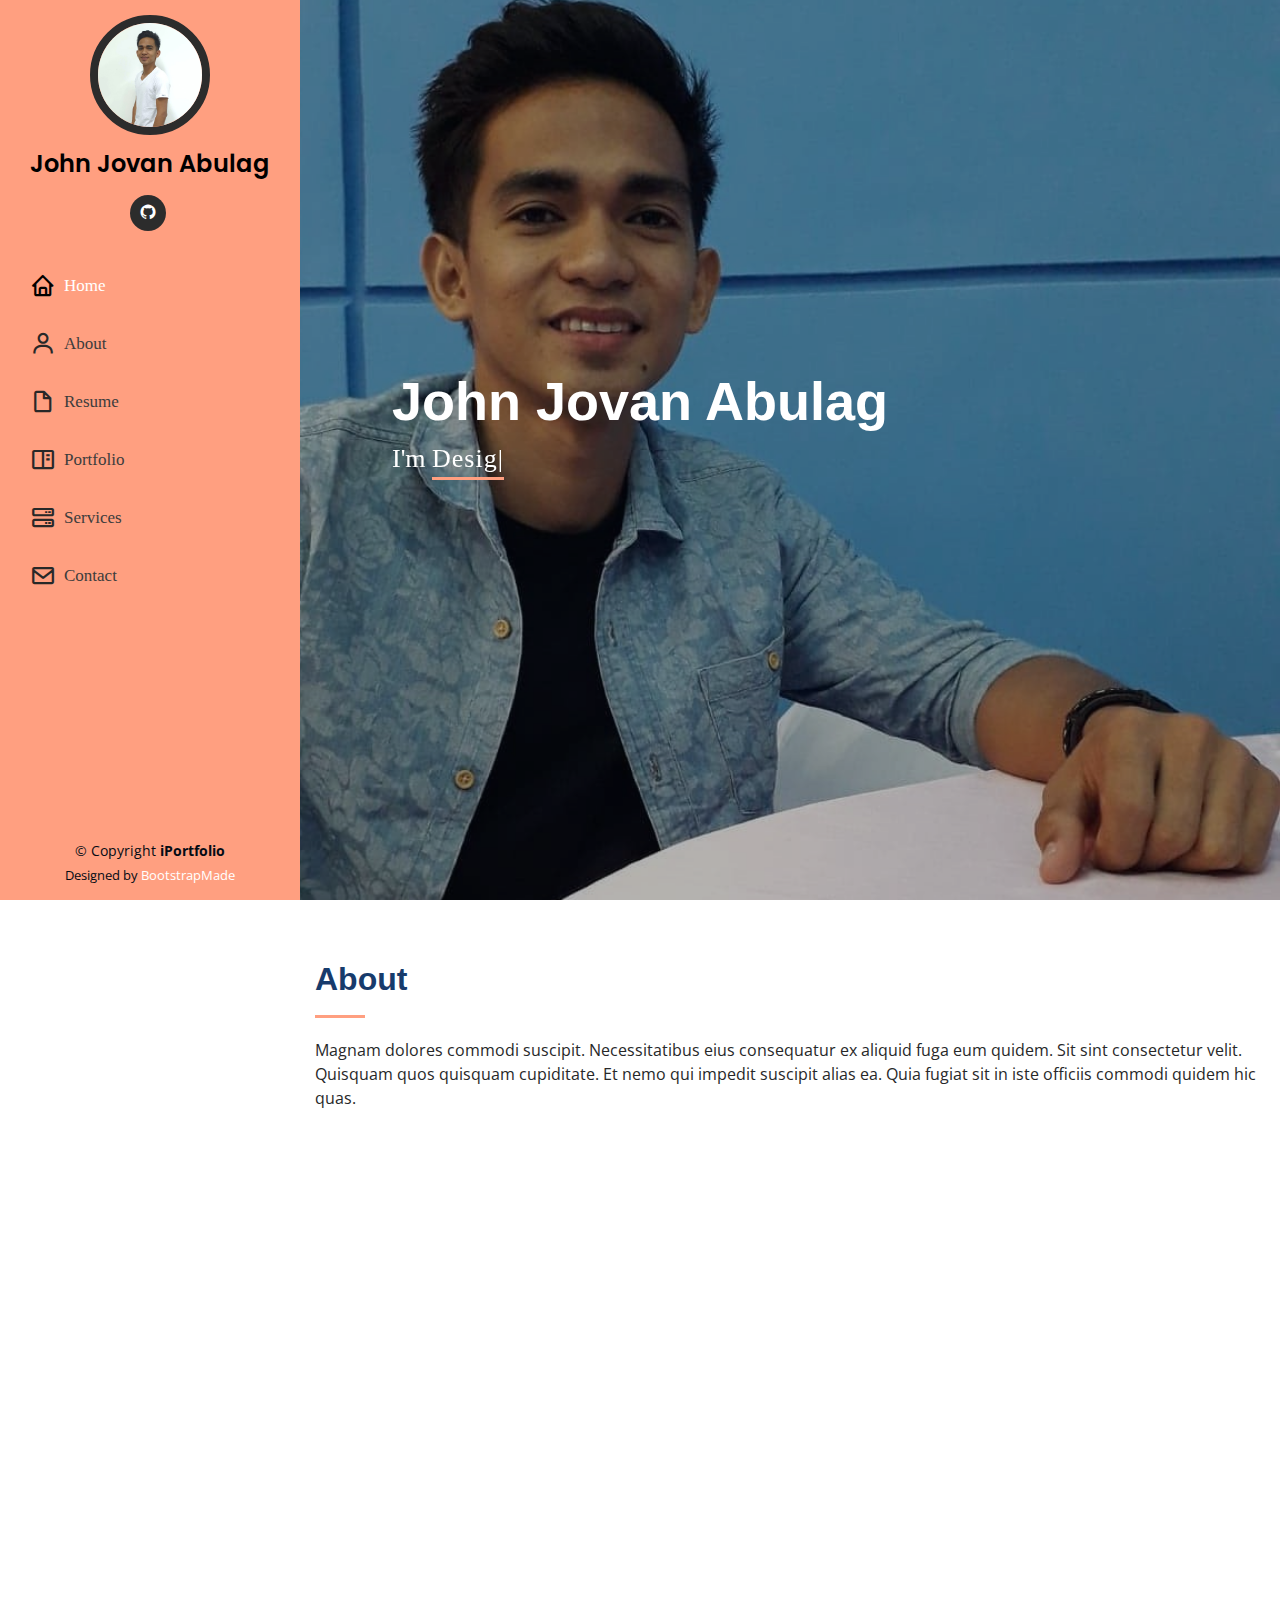
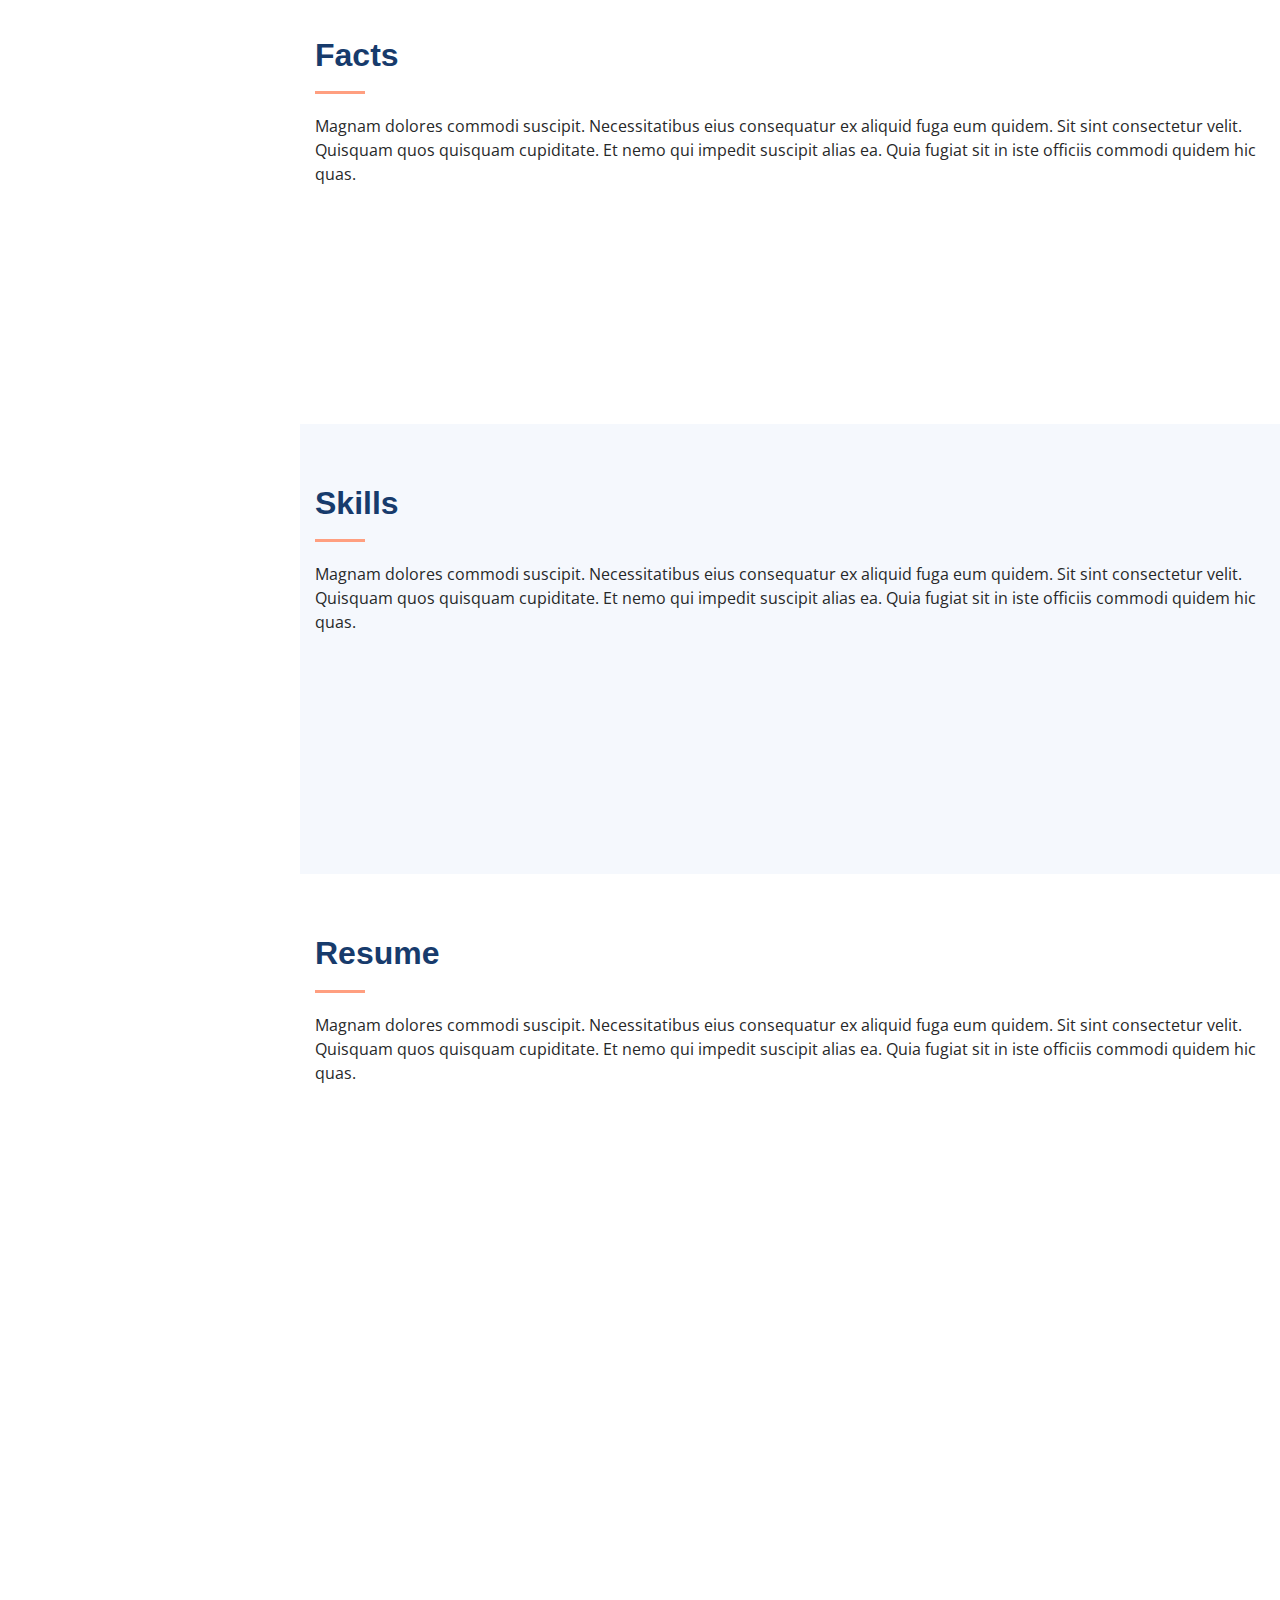
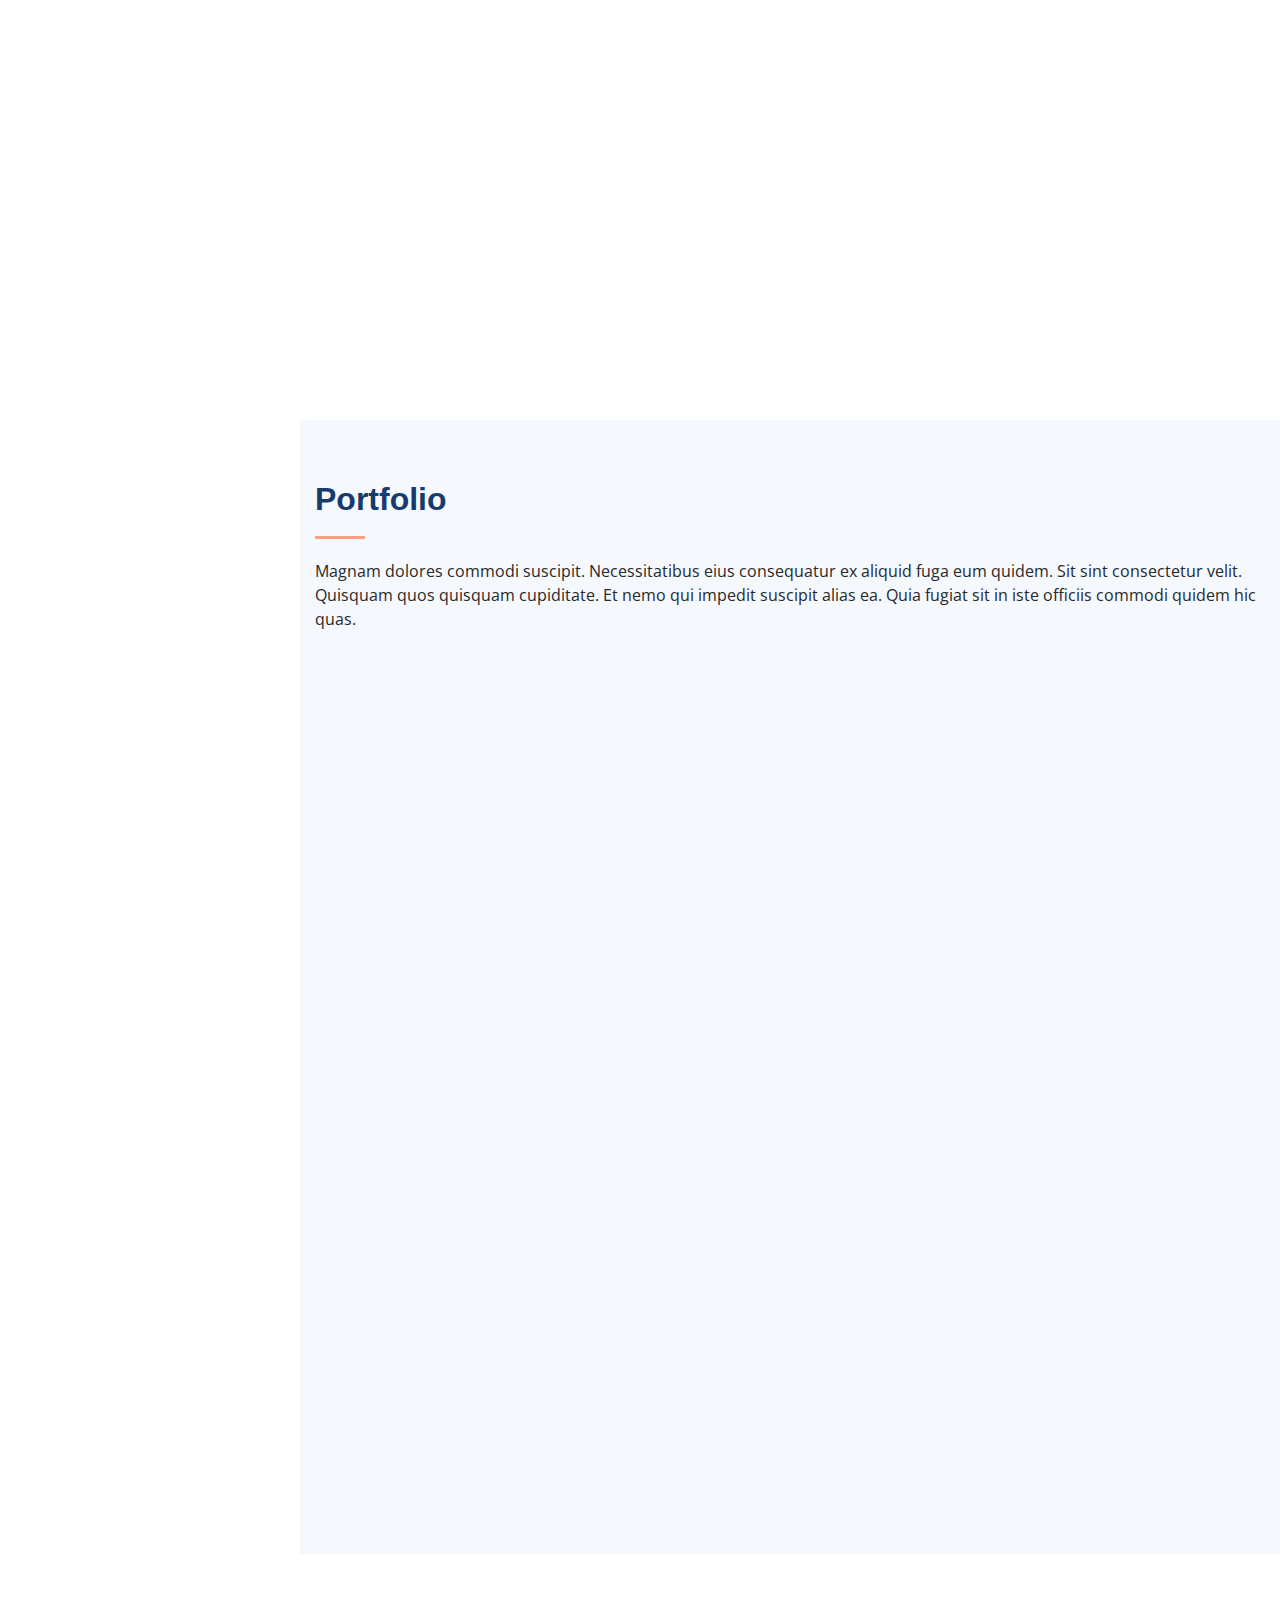
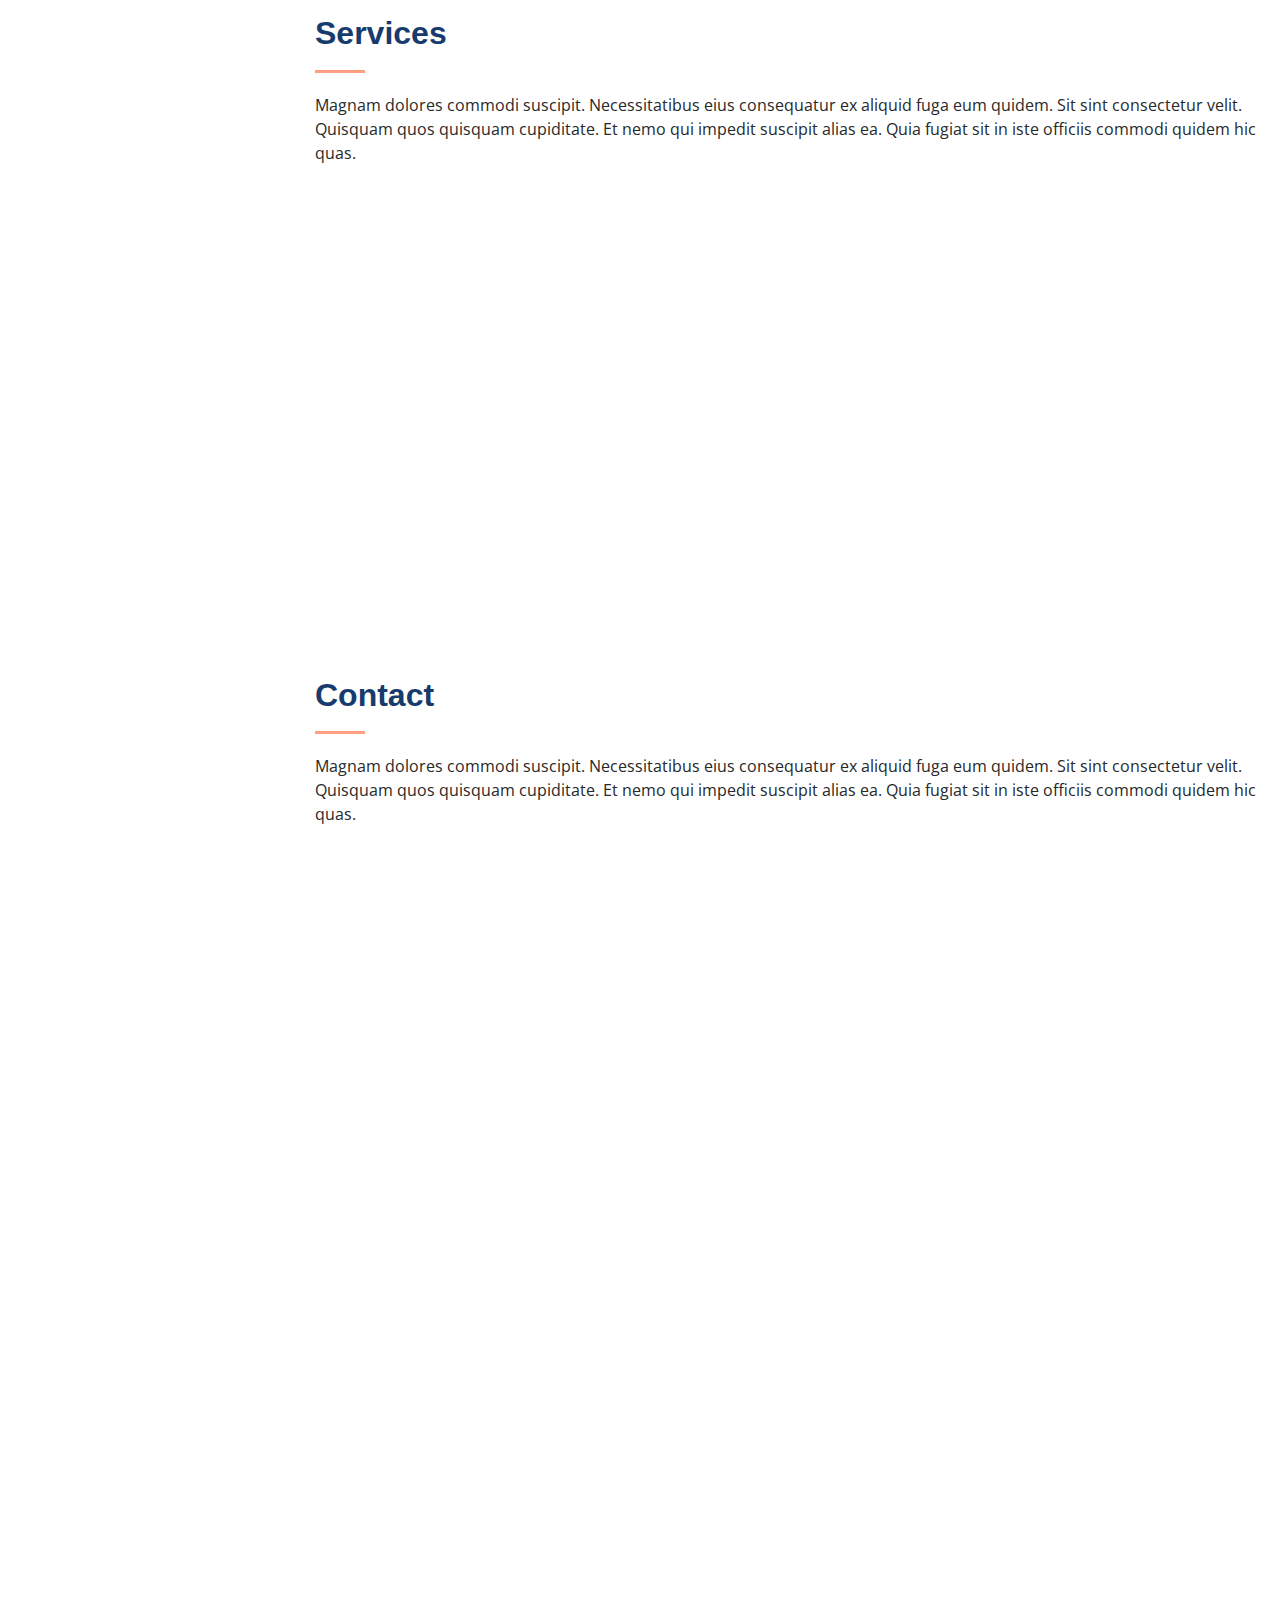
==== commit 6a3b8b5d: "Portfolio" ====
--- a/iPortfolio/index.html
+++ b/iPortfolio/index.html
@@ -10,7 +10,7 @@
   <meta content="" name="keywords">
 
   <!-- Favicons -->
-  <link href="assets/img/favicon.png" rel="icon">
+  <link href="assets/img/Face.png" rel="icon">
   <link href="assets/img/apple-touch-icon.png" rel="apple-touch-icon">
 
   <!-- Google Fonts -->
@@ -50,11 +50,11 @@
         <img src="assets/img/st02.jpg" alt="" class="img-fluid rounded-circle">
         <h1 class="text-light"><a href="index.html">John Jovan Abulag</a></h1>
         <div class="social-links mt-3 text-center">
-          <a href="#" class="twitter"><i class="bx bxl-facebook"></i></a>
-          <a href="#" class="facebook"><i class="bx bxl-twitter"></i></a>
-          <a href="#" class="instagram"><i class="bx bxl-instagram"></i></a>
-          <a href="#" class="google-plus"><i class="bx bxl-github"></i></a>
-          <a href="#" class="linkedin"><i class="bx bxl-linkedin"></i></a>
+          <!-- <a href="#" class="twitter"><i class="bx bxl-facebook"></i></a> -->
+          <!-- <a href="#" class="facebook"><i class="bx bxl-twitter"></i></a> -->
+          <!-- <a href="#" class="instagram"><i class="bx bxl-instagram"></i></a> -->
+          <a href="https://github.com/johnjovan" class="google-plus"><i class="bx bxl-github"></i></a>
+          <!-- <a href="#" class="linkedin"><i class="bx bxl-linkedin"></i></a> -->
         </div>
       </div>
 
@@ -218,9 +218,9 @@
             </div>
 
             <div class="progress">
-              <span class="skill">JavaScript <i class="val">30%</i></span>
+              <span class="skill">JavaScript <i class="val">20%</i></span>
               <div class="progress-bar-wrap">
-                <div class="progress-bar" role="progressbar" aria-valuenow="30" aria-valuemin="0" aria-valuemax="100">
+                <div class="progress-bar" role="progressbar" aria-valuenow="20" aria-valuemin="0" aria-valuemax="100">
                 </div>
               </div>
             </div>
@@ -230,20 +230,20 @@
           <div class="col-lg-6" data-aos="fade-up" data-aos-delay="100">
 
             <div class="progress">
-              <span class="skill">PHP <i class="val">30%</i></span>
+              <span class="skill">PHP <i class="val">20%</i></span>
               <div class="progress-bar-wrap">
-                <div class="progress-bar" role="progressbar" aria-valuenow="30" aria-valuemin="0" aria-valuemax="100">
+                <div class="progress-bar" role="progressbar" aria-valuenow="20" aria-valuemin="0" aria-valuemax="100">
                 </div>
               </div>
             </div>
 
-            <div class="progress">
+            <!-- <div class="progress">
               <span class="skill">WordPress/CMS <i class="val">90%</i></span>
               <div class="progress-bar-wrap">
                 <div class="progress-bar" role="progressbar" aria-valuenow="90" aria-valuemin="0" aria-valuemax="100">
                 </div>
               </div>
-            </div>
+            </div> -->
 
             <div class="progress">
               <span class="skill">Photoshop <i class="val">80%</i></span>
@@ -361,24 +361,24 @@
 
         <div class="row portfolio-container" data-aos="fade-up" data-aos-delay="100">
 
-          <div class="col-lg-4 col-md-6 portfolio-item filter-app">
-            <div class="portfolio-wrap">
-              <img src="assets/img/portfolio/portfolio-1.jpg" class="img-fluid" alt="">
-              <div class="portfolio-links">
-                <a href="assets/img/portfolio/portfolio-1.jpg" data-gall="portfolioGallery" class="venobox"
+          <div class="col-lg-4 col-md-6 portfolio-item filter-web">
+            <div class="portfolio-wrap">
+              <img src="assets/img/portfolio/Portfolio-01.jpg" class="img-fluid" alt="">
+              <div class="portfolio-links">
+                <a href="assets/img/portfolio/Portfolio-01.jpg" data-gall="portfolioGallery" class="venobox"
                   title="App 1"><i class="bx bx-plus"></i></a>
-                <a href="portfolio-details.html" title="More Details"><i class="bx bx-link"></i></a>
+                <a href="http://ittcserver.net/john/ITTC-Student.html" title="More Details"><i class="bx bx-link"></i></a>
               </div>
             </div>
           </div>
 
           <div class="col-lg-4 col-md-6 portfolio-item filter-web">
             <div class="portfolio-wrap">
-              <img src="assets/img/portfolio/portfolio-2.jpg" class="img-fluid" alt="">
-              <div class="portfolio-links">
-                <a href="assets/img/portfolio/portfolio-2.jpg" data-gall="portfolioGallery" class="venobox"
+              <img src="assets/img/portfolio/Portfolio-02.jpg" class="img-fluid" alt="">
+              <div class="portfolio-links">
+                <a href="assets/img/portfolio/Portfolio-02.jpg" data-gall="portfolioGallery" class="venobox"
                   title="Web 3"><i class="bx bx-plus"></i></a>
-                <a href="portfolio-details.html" title="More Details"><i class="bx bx-link"></i></a>
+                <a href="http://ittcserver.net/john/Index-01.html" title="More Details"><i class="bx bx-link"></i></a>
               </div>
             </div>
           </div>
@@ -449,7 +449,7 @@
             </div>
           </div>
 
-          <div class="col-lg-4 col-md-6 portfolio-item filter-web">
+          <div class="col-lg-4 col-md-6 portfolio-item filter-app">
             <div class="portfolio-wrap">
               <img src="assets/img/portfolio/portfolio-9.jpg" class="img-fluid" alt="">
               <div class="portfolio-links">
@@ -608,7 +608,7 @@
               <div class="address">
                 <i class="icofont-google-map"></i>
                 <h4>Location:</h4>
-                <p>A108 Adam Street, New York, NY 535022</p>
+                <p>#24 Volvo st. Tercel extension Village East Cainta, Rizal, Philippines</p>
               </div>
 
               <div class="email">
@@ -624,7 +624,7 @@
               </div>
 
               <iframe
-                src="https://www.google.com/maps/embed?pb=!1m14!1m8!1m3!1d12097.433213460943!2d-74.0062269!3d40.7101282!3m2!1i1024!2i768!4f13.1!3m3!1m2!1s0x0%3A0xb89d1fe6bc499443!2sDowntown+Conference+Center!5e0!3m2!1smk!2sbg!4v1539943755621"
+                src="https://www.google.com/maps/embed?pb=!1m18!1m12!1m3!1d7721.786588059805!2d121.1267824200124!3d14.605153972023594!2m3!1f0!2f0!3f0!3m2!1i1024!2i768!4f13.1!3m3!1m2!1s0x3397b88a2d7aee0d%3A0x760a8acdaa5b49a6!2s24%20Volvo%2C%20Cainta%2C%20Rizal!5e0!3m2!1sen!2sph!4v1591759286573!5m2!1sen!2sph"
                 frameborder="0" style="border:0; width: 100%; height: 290px;" allowfullscreen></iframe>
             </div>
 
--- a/iPortfolio/assets/css/style.css
+++ b/iPortfolio/assets/css/style.css
@@ -165,11 +165,12 @@
   padding: 12px 15px;
   margin-bottom: 8px;
   transition: 0.3s;
-  font-size: 15px;
+  font-size: 17px;
+  font-family: 'BioRhyme', serif;
 }
 
 .nav-menu a i {
-  font-size: 24px;
+  font-size: 26px;
   padding-right: 8px;
   color: rgb(40, 40, 40);
 }
@@ -249,7 +250,7 @@
 
 #hero h1 {
   margin: 0 0 10px 0;
-  font-size: 64px;
+  font-size: 54px;
   font-weight: 700;
   line-height: 56px;
   color: #fff;
@@ -259,7 +260,7 @@
   color: #fff;
   margin-bottom: 50px;
   font-size: 26px;
-  font-family: 'BioRhyme', serif;
+  font-family: 'Patua One', cursive;
   font-weight: 500;
 }
 
@@ -372,7 +373,7 @@
 .facts .count-box i {
   display: block;
   font-size: 44px;
-  color: #ff9f80;
+  color: #ff8c66;
   float: left;
 }
 
@@ -456,7 +457,7 @@
 .resume .resume-item {
   padding: 0 0 20px 20px;
   margin-top: -2px;
-  border-left: 2px solid #1f5297;
+  border-left: 2px solid #ff8c66;
   position: relative;
 }
 
@@ -472,7 +473,8 @@
 
 .resume .resume-item h5 {
   font-size: 16px;
-  background: #e4edf9;
+  background: rgb(44, 44, 44);
+  color: #ff6633;
   padding: 5px 15px;
   display: inline-block;
   font-weight: 600;
@@ -500,7 +502,7 @@
   left: -9px;
   top: 0;
   background: #fff;
-  border: 2px solid #1f5297;
+  border: 2px solid #ff8c66;
 }
 
 /*--------------------------------------------------------------
@@ -515,7 +517,7 @@
   margin: 0 auto 35px auto;
   list-style: none;
   text-align: center;
-  background: #fff;
+  background: rgb(44, 44, 44);
   border-radius: 50px;
   padding: 2px 15px;
 }
@@ -528,14 +530,14 @@
   font-weight: 600;
   line-height: 1;
   text-transform: uppercase;
-  color: #272829;
+  color: #fff;
   margin-bottom: 5px;
   transition: all 0.3s ease-in-out;
 }
 
 .portfolio #portfolio-flters li:hover,
 .portfolio #portfolio-flters li.filter-active {
-  color: #ff9f80;
+  color: #ff6633;
 }
 
 .portfolio #portfolio-flters li:last-child {
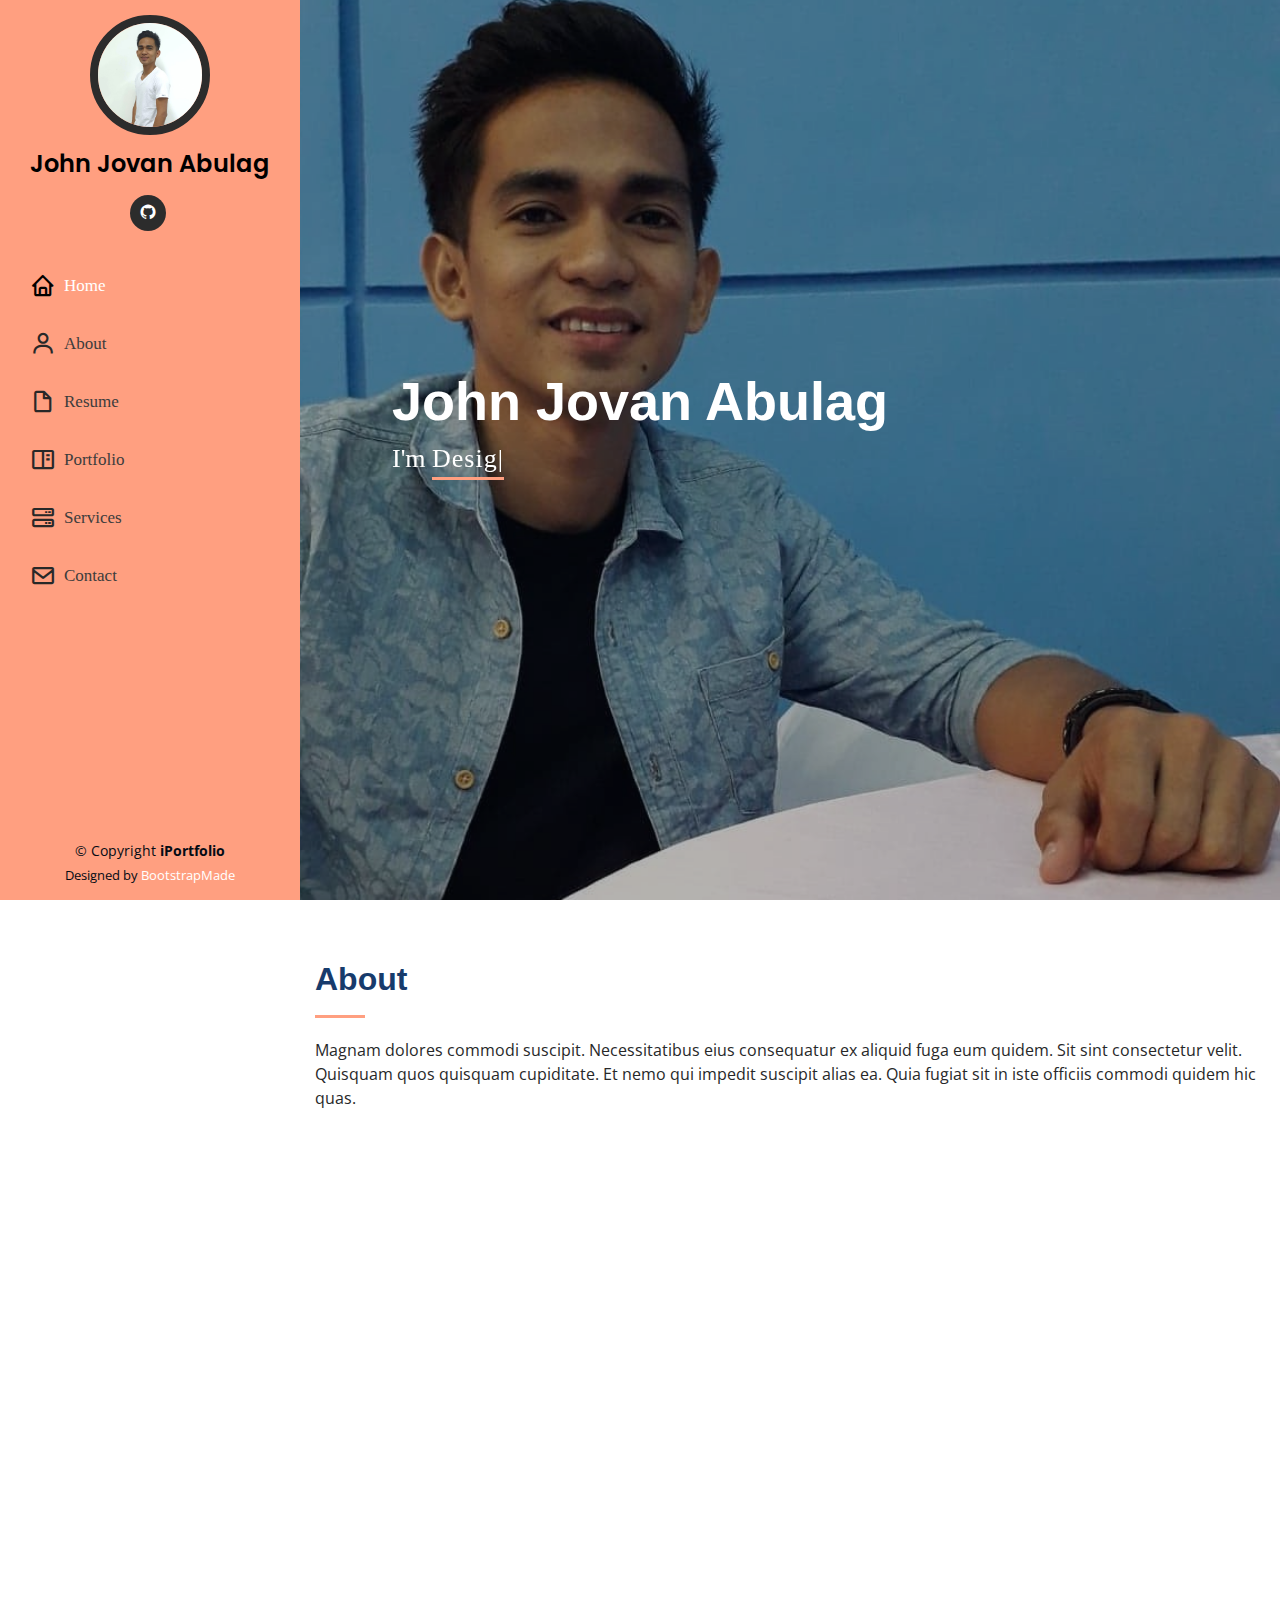
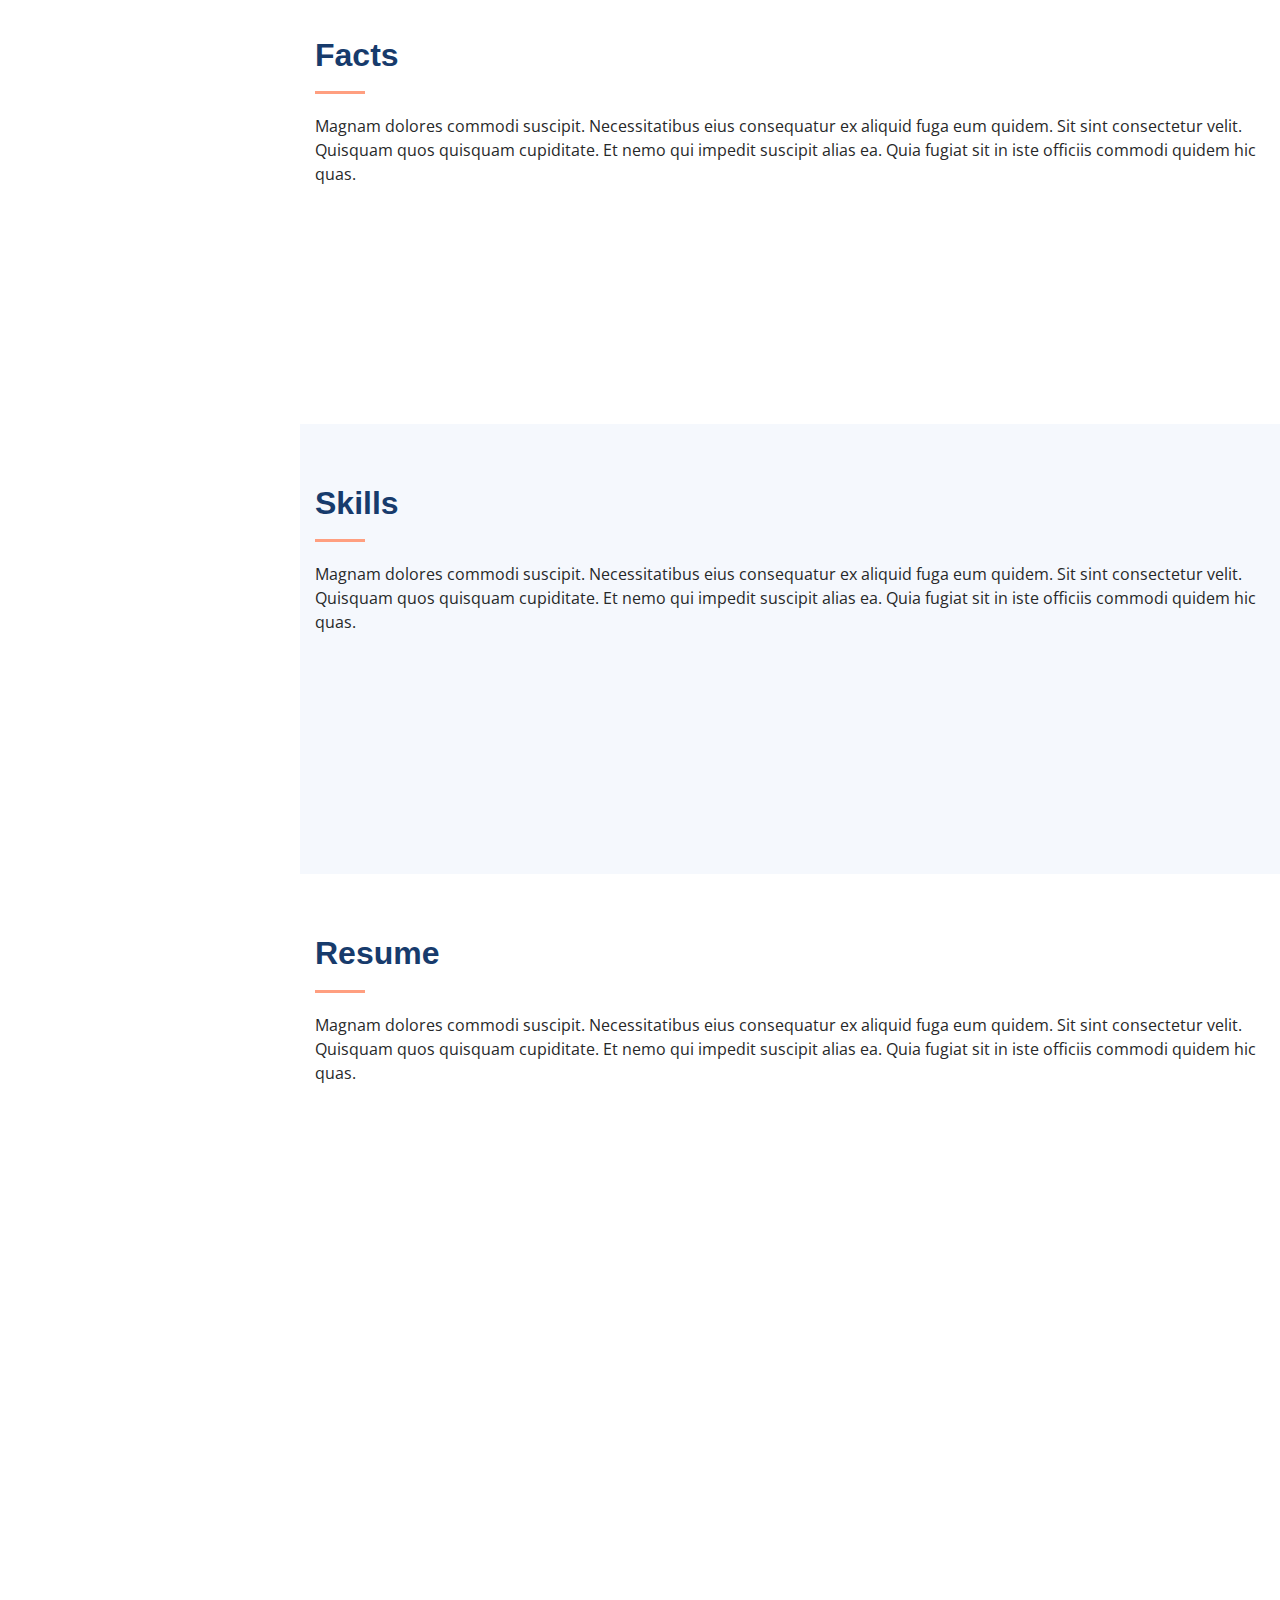
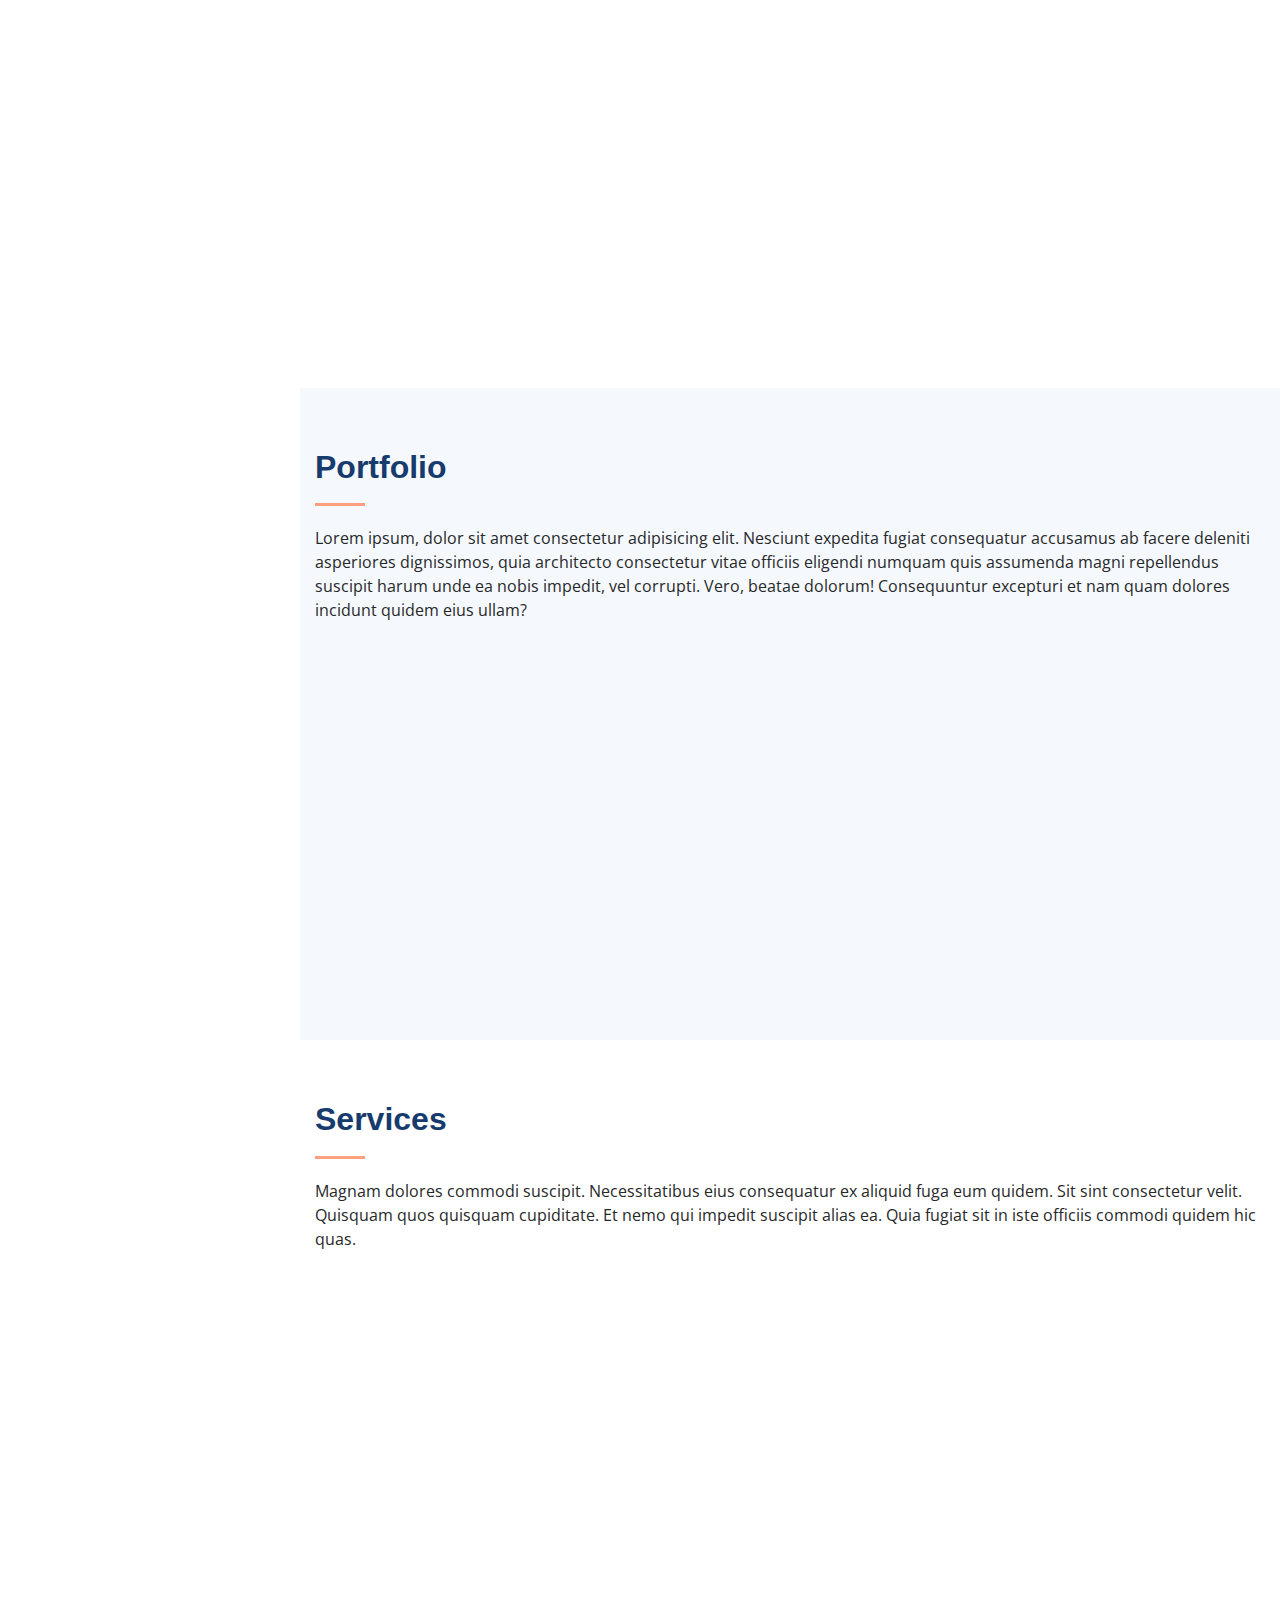
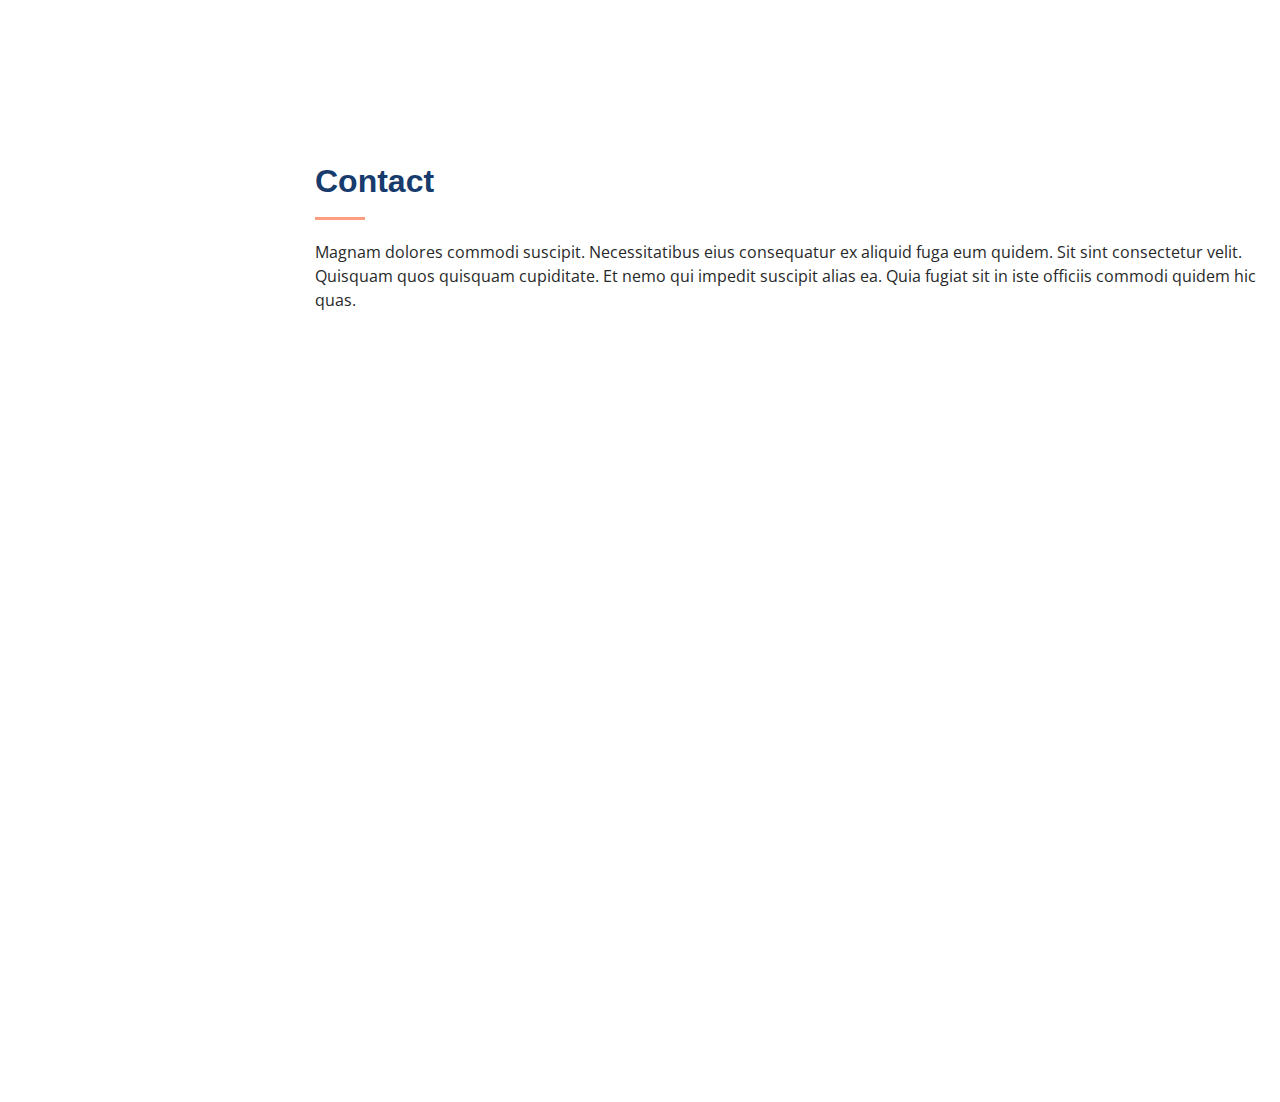
==== commit 04684de1: "Portfolio" ====
--- a/iPortfolio/index.html
+++ b/iPortfolio/index.html
@@ -288,16 +288,16 @@
 
             <h3 class="resume-title">Education</h3>
             <div class="resume-item">
-              <h4>Master of Fine Arts &amp; Graphic Design</h4>
-              <h5>2015 - 2016</h5>
-              <p><em>Rochester Institute of Technology, Rochester, NY</em></p>
+              <h4>Elementary</h4>
+              <h5>2006 - 2007</h5>
+              <p><em>Muntindilaw Elementary School</em></p>
               <p>Qui deserunt veniam. Et sed aliquam labore tempore sed quisquam iusto autem sit. Ea vero voluptatum qui
                 ut dignissimos deleniti nerada porti sand markend</p>
             </div>
             <div class="resume-item">
-              <h4>Bachelor of Fine Arts &amp; Graphic Design</h4>
-              <h5>2010 - 2014</h5>
-              <p><em>Rochester Institute of Technology, Rochester, NY</em></p>
+              <h4>High School</h4>
+              <h5>2010 - 2011</h5>
+              <p><em>F.P.F.M.N.H.S</em></p>
               <p>Quia nobis sequi est occaecati aut. Repudiandae et iusto quae reiciendis et quis Eius vel ratione eius
                 unde vitae rerum voluptates asperiores voluptatem Earum molestiae consequatur neque etlon sader mart
                 dila</p>
@@ -306,9 +306,9 @@
           <div class="col-lg-6" data-aos="fade-up" data-aos-delay="100">
             <h3 class="resume-title">Professional Experience</h3>
             <div class="resume-item">
-              <h4>Senior graphic design specialist</h4>
-              <h5>2019 - Present</h5>
-              <p><em>Experion, New York, NY </em></p>
+              <h4>College</h4>
+              <h5>2014 - 2016</h5>
+              <p><em>University of Rizal System </em></p>
               <ul>
                 <li>Lead in the design, development, and implementation of the graphic, layout, and production
                   communication materials</li>
@@ -316,7 +316,6 @@
                   project. </li>
                 <li>Supervise the assessment of all graphic materials in order to ensure quality and accuracy of the
                   design</li>
-                <li>Oversee the efficient use of production project budgets ranging from $2,000 - $25,000</li>
               </ul>
             </div>
             <div class="resume-item">
@@ -343,9 +342,7 @@
 
         <div class="section-title">
           <h2>Portfolio</h2>
-          <p>Magnam dolores commodi suscipit. Necessitatibus eius consequatur ex aliquid fuga eum quidem. Sit sint
-            consectetur velit. Quisquam quos quisquam cupiditate. Et nemo qui impedit suscipit alias ea. Quia fugiat sit
-            in iste officiis commodi quidem hic quas.</p>
+          <p>Lorem ipsum, dolor sit amet consectetur adipisicing elit. Nesciunt expedita fugiat consequatur accusamus ab facere deleniti asperiores dignissimos, quia architecto consectetur vitae officiis eligendi numquam quis assumenda magni repellendus suscipit harum unde ea nobis impedit, vel corrupti. Vero, beatae dolorum! Consequuntur excepturi et nam quam dolores incidunt quidem eius ullam?</p>
         </div>
 
         <div class="row" data-aos="fade-up">
@@ -367,7 +364,7 @@
               <div class="portfolio-links">
                 <a href="assets/img/portfolio/Portfolio-01.jpg" data-gall="portfolioGallery" class="venobox"
                   title="App 1"><i class="bx bx-plus"></i></a>
-                <a href="http://ittcserver.net/john/ITTC-Student.html" title="More Details"><i class="bx bx-link"></i></a>
+                <a href="http://ittcserver.net/john/ITTC-Student.html" target="_blank" title="More Details"><i class="bx bx-link"></i></a>
               </div>
             </div>
           </div>
@@ -378,12 +375,12 @@
               <div class="portfolio-links">
                 <a href="assets/img/portfolio/Portfolio-02.jpg" data-gall="portfolioGallery" class="venobox"
                   title="Web 3"><i class="bx bx-plus"></i></a>
-                <a href="http://ittcserver.net/john/Index-01.html" title="More Details"><i class="bx bx-link"></i></a>
-              </div>
-            </div>
-          </div>
-
-          <div class="col-lg-4 col-md-6 portfolio-item filter-app">
+                <a href="http://ittcserver.net/john/Index-01.html" target="_blank" title="More Details"><i class="bx bx-link"></i></a>
+              </div>
+            </div>
+          </div>
+
+          <!-- <div class="col-lg-4 col-md-6 portfolio-item filter-app">
             <div class="portfolio-wrap">
               <img src="assets/img/portfolio/portfolio-3.jpg" class="img-fluid" alt="">
               <div class="portfolio-links">
@@ -392,9 +389,9 @@
                 <a href="portfolio-details.html" title="More Details"><i class="bx bx-link"></i></a>
               </div>
             </div>
-          </div>
-
-          <div class="col-lg-4 col-md-6 portfolio-item filter-card">
+          </div> -->
+
+          <!-- <div class="col-lg-4 col-md-6 portfolio-item filter-card">
             <div class="portfolio-wrap">
               <img src="assets/img/portfolio/portfolio-4.jpg" class="img-fluid" alt="">
               <div class="portfolio-links">
@@ -403,9 +400,9 @@
                 <a href="portfolio-details.html" title="More Details"><i class="bx bx-link"></i></a>
               </div>
             </div>
-          </div>
-
-          <div class="col-lg-4 col-md-6 portfolio-item filter-web">
+          </div> -->
+
+          <!-- <div class="col-lg-4 col-md-6 portfolio-item filter-web">
             <div class="portfolio-wrap">
               <img src="assets/img/portfolio/portfolio-5.jpg" class="img-fluid" alt="">
               <div class="portfolio-links">
@@ -414,9 +411,9 @@
                 <a href="portfolio-details.html" title="More Details"><i class="bx bx-link"></i></a>
               </div>
             </div>
-          </div>
-
-          <div class="col-lg-4 col-md-6 portfolio-item filter-app">
+          </div> -->
+
+          <!-- <div class="col-lg-4 col-md-6 portfolio-item filter-app">
             <div class="portfolio-wrap">
               <img src="assets/img/portfolio/portfolio-6.jpg" class="img-fluid" alt="">
               <div class="portfolio-links">
@@ -425,9 +422,9 @@
                 <a href="portfolio-details.html" title="More Details"><i class="bx bx-link"></i></a>
               </div>
             </div>
-          </div>
-
-          <div class="col-lg-4 col-md-6 portfolio-item filter-card">
+          </div> -->
+
+          <!-- <div class="col-lg-4 col-md-6 portfolio-item filter-card">
             <div class="portfolio-wrap">
               <img src="assets/img/portfolio/portfolio-7.jpg" class="img-fluid" alt="">
               <div class="portfolio-links">
@@ -436,9 +433,9 @@
                 <a href="portfolio-details.html" title="More Details"><i class="bx bx-link"></i></a>
               </div>
             </div>
-          </div>
-
-          <div class="col-lg-4 col-md-6 portfolio-item filter-card">
+          </div> -->
+
+          <!-- <div class="col-lg-4 col-md-6 portfolio-item filter-card">
             <div class="portfolio-wrap">
               <img src="assets/img/portfolio/portfolio-8.jpg" class="img-fluid" alt="">
               <div class="portfolio-links">
@@ -447,9 +444,9 @@
                 <a href="portfolio-details.html" title="More Details"><i class="bx bx-link"></i></a>
               </div>
             </div>
-          </div>
-
-          <div class="col-lg-4 col-md-6 portfolio-item filter-app">
+          </div> -->
+
+          <!-- <div class="col-lg-4 col-md-6 portfolio-item filter-app">
             <div class="portfolio-wrap">
               <img src="assets/img/portfolio/portfolio-9.jpg" class="img-fluid" alt="">
               <div class="portfolio-links">
@@ -458,7 +455,7 @@
                 <a href="portfolio-details.html" title="More Details"><i class="bx bx-link"></i></a>
               </div>
             </div>
-          </div>
+          </div> -->
 
         </div>
 
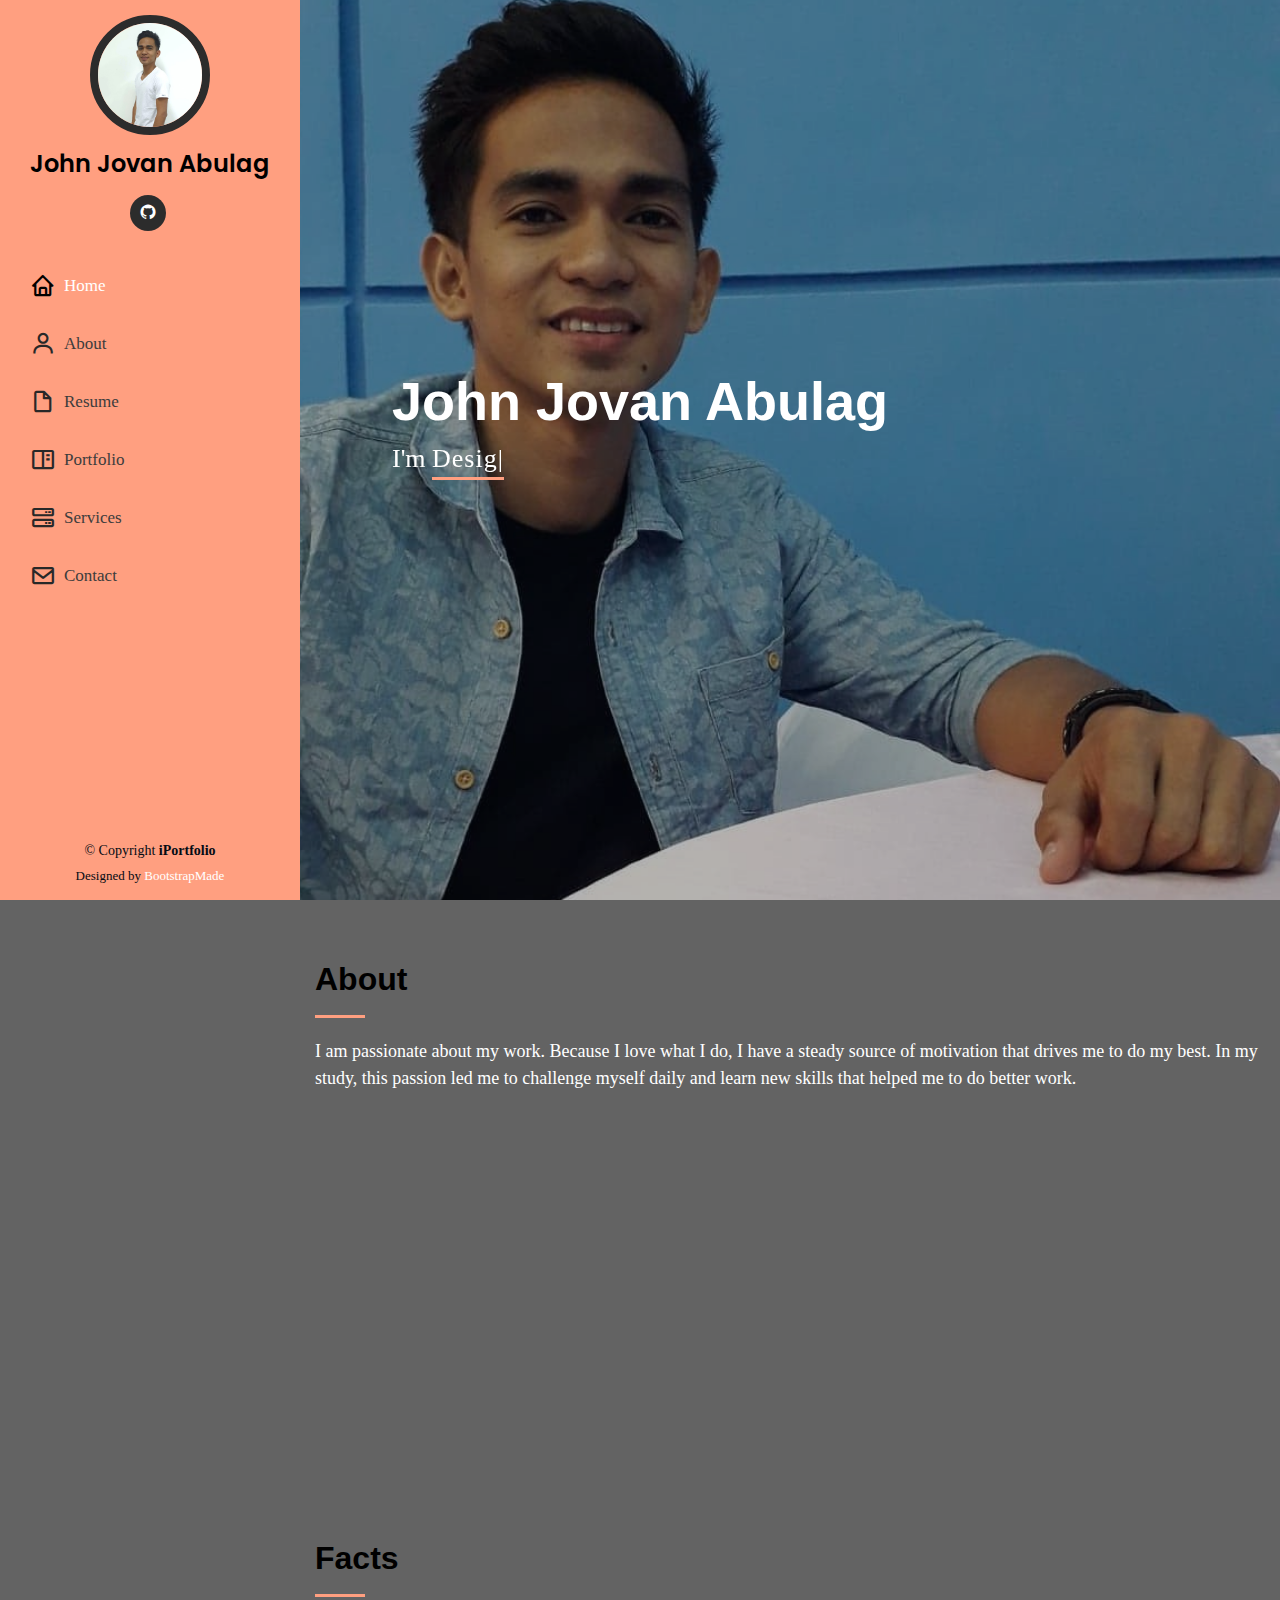
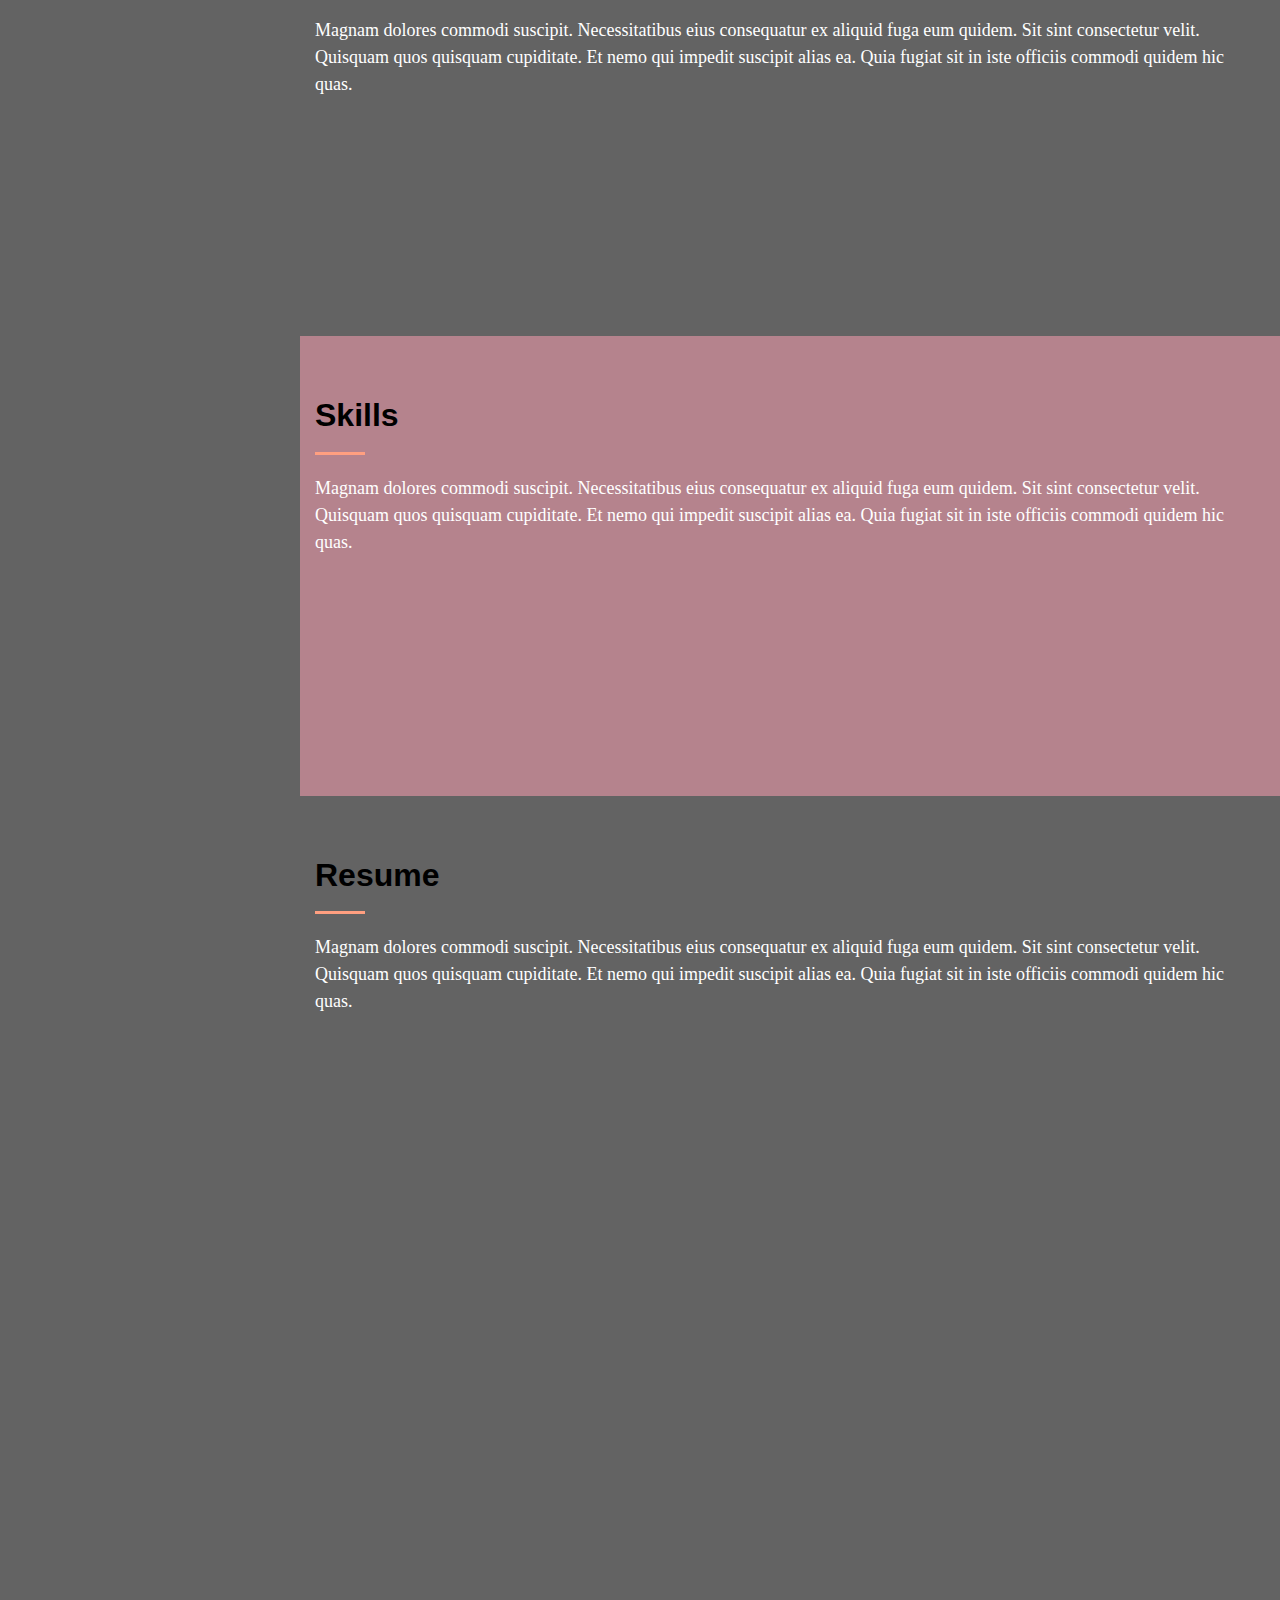
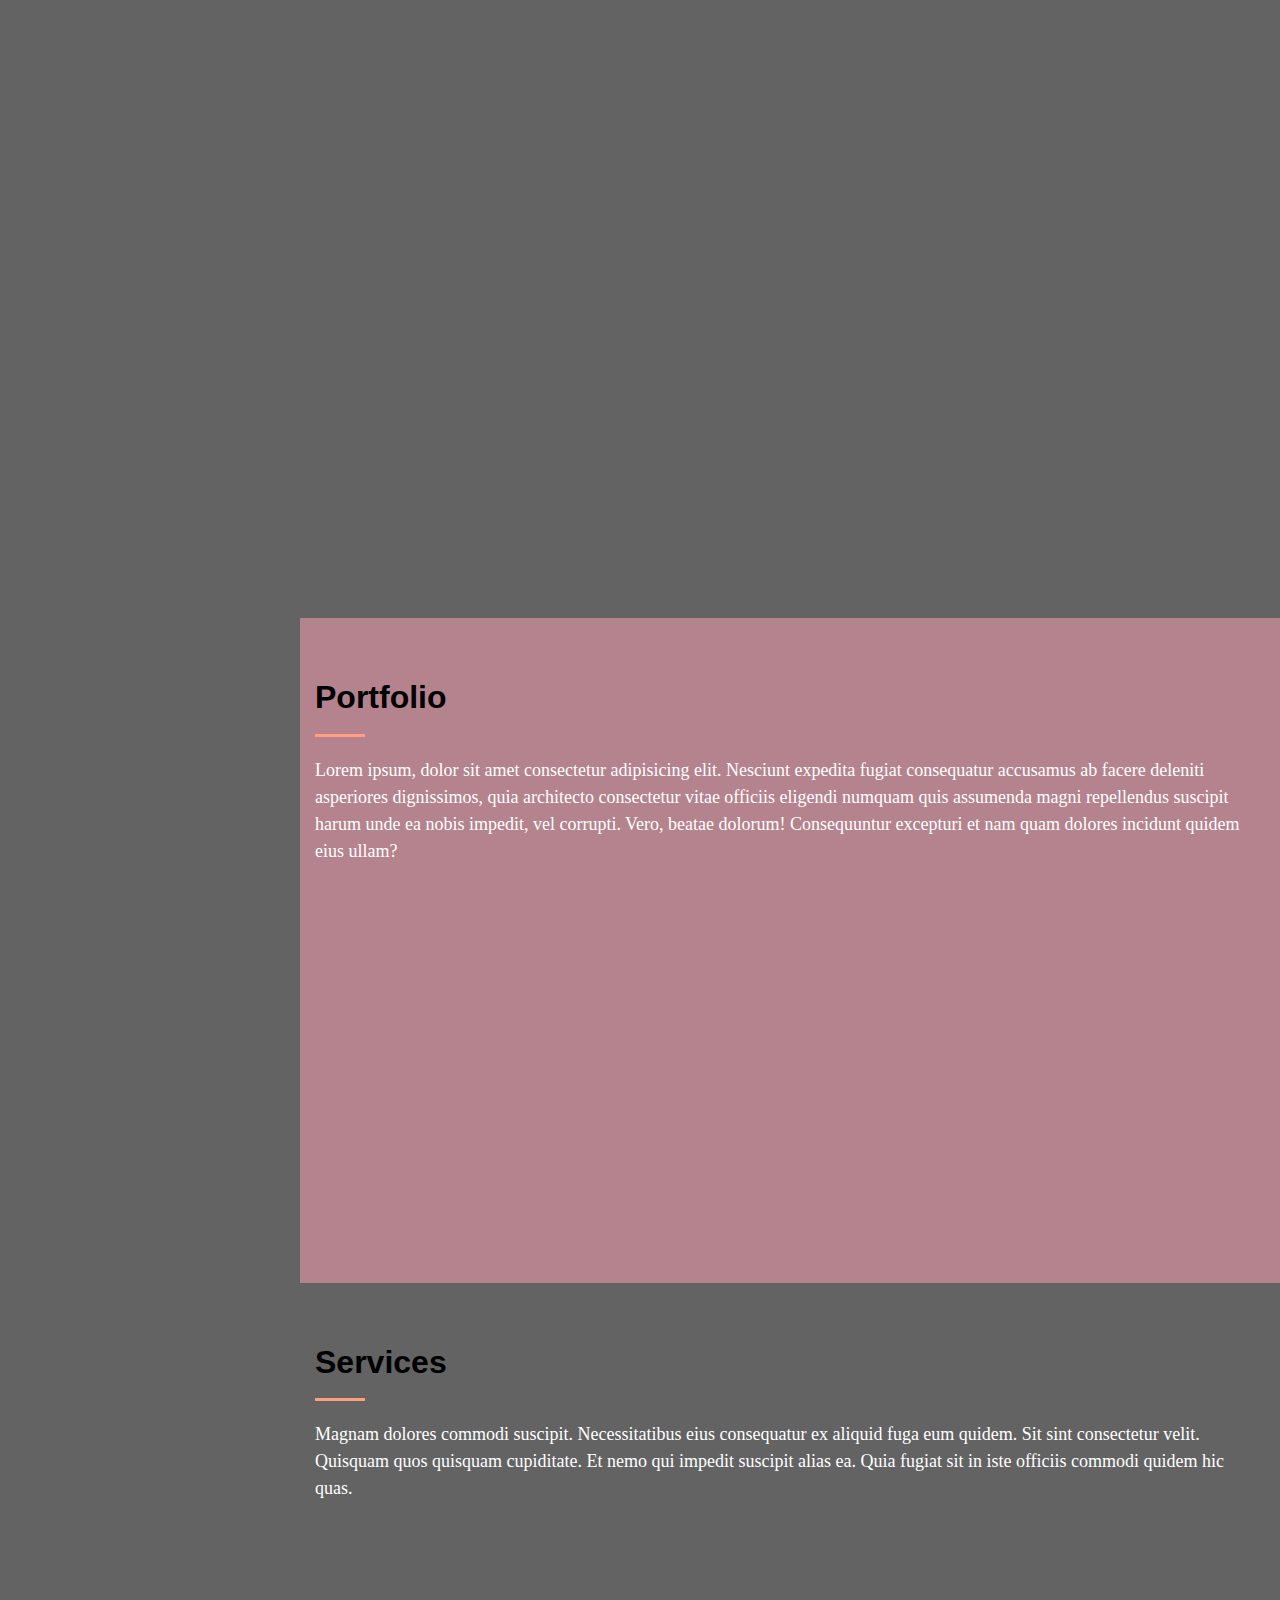
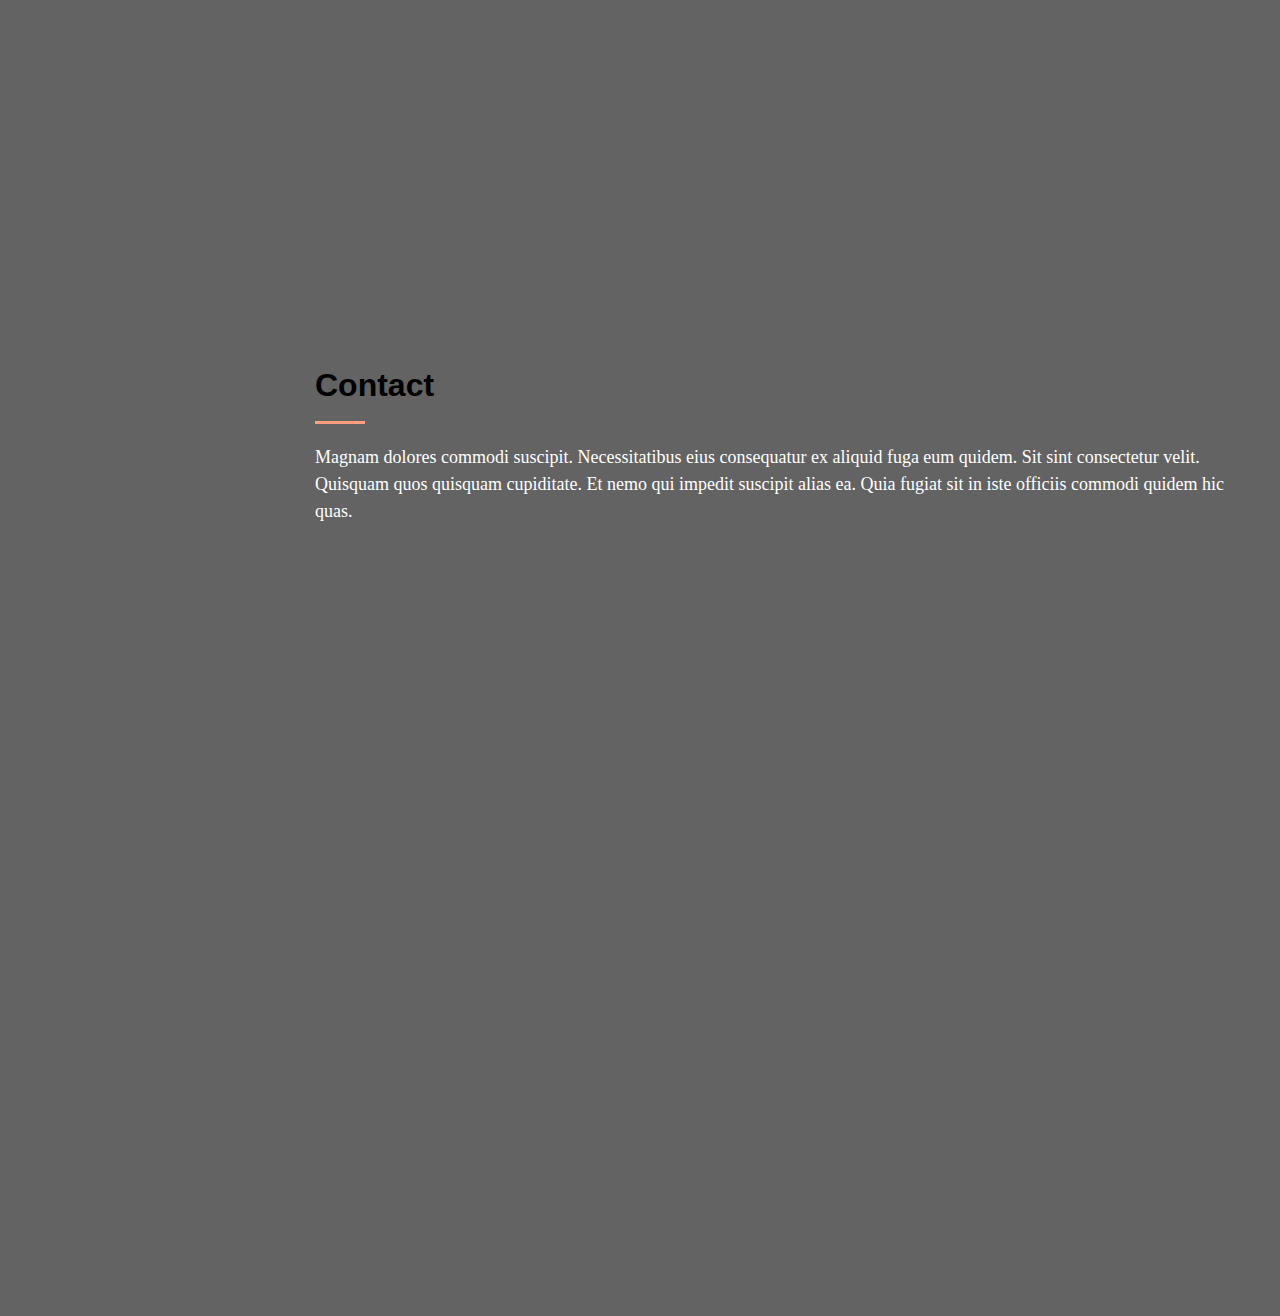
==== commit 3b399045: "My Portfolio" ====
--- a/iPortfolio/index.html
+++ b/iPortfolio/index.html
@@ -90,9 +90,7 @@
 
         <div class="section-title">
           <h2>About</h2>
-          <p>Magnam dolores commodi suscipit. Necessitatibus eius consequatur ex aliquid fuga eum quidem. Sit sint
-            consectetur velit. Quisquam quos quisquam cupiditate. Et nemo qui impedit suscipit alias ea. Quia fugiat sit
-            in iste officiis commodi quidem hic quas.</p>
+          <p>I am passionate about my work. Because I love what I do, I have a steady source of motivation that drives me to do my best. In my study, this passion led me to challenge myself daily and learn new skills that helped me to do better work.</p>
         </div>
 
         <div class="row">
@@ -100,11 +98,9 @@
             <img src="assets/img/st02.jpg" class="img-fluid" alt="">
           </div>
           <div class="col-lg-8 pt-4 pt-lg-0 content" data-aos="fade-left">
-            <h3>UI/UX Designer &amp; Web Developer.</h3>
+            <h3>Web Developer.</h3>
             <p class="font-italic">
-              Lorem ipsum dolor sit amet, consectetur adipiscing elit, sed do eiusmod tempor incididunt ut labore et
-              dolore
-              magna aliqua.
+              I develop websites for all purposes and industries: personal portfolio, blog, e-commerce, media, and web-based systems. Get your website mockup within 7 days!
             </p>
             <div class="row">
               <div class="col-lg-6">
@@ -124,12 +120,12 @@
                 </ul>
               </div>
             </div>
-            <p>
+            <!-- <p>
               Officiis eligendi itaque labore et dolorum mollitia officiis optio vero. Quisquam sunt adipisci omnis et
               ut. Nulla accusantium dolor incidunt officia tempore. Et eius omnis.
               Cupiditate ut dicta maxime officiis quidem quia. Sed et consectetur qui quia repellendus itaque neque.
               Aliquid amet quidem ut quaerat cupiditate. Ab et eum qui repellendus omnis culpa magni laudantium dolores.
-            </p>
+            </p> -->
           </div>
         </div>
 
@@ -302,13 +298,19 @@
                 unde vitae rerum voluptates asperiores voluptatem Earum molestiae consequatur neque etlon sader mart
                 dila</p>
             </div>
-          </div>
-          <div class="col-lg-6" data-aos="fade-up" data-aos-delay="100">
-            <h3 class="resume-title">Professional Experience</h3>
             <div class="resume-item">
               <h4>College</h4>
               <h5>2014 - 2016</h5>
               <p><em>University of Rizal System </em></p>
+              <p>Quia nobis sequi est occaecati aut. Repudiandae et iusto quae reiciendis et quis Eius vel ratione eius
+                unde vitae rerum voluptates asperiores voluptatem Earum molestiae consequatur neque etlon sader mart
+                dila</p>
+            </div>
+          </div>
+          <div class="col-lg-6" data-aos="fade-up" data-aos-delay="100">
+            <h3 class="resume-title">Experience</h3>
+            <div class="resume-item">
+              <h4>Experienced Job</h4>
               <ul>
                 <li>Lead in the design, development, and implementation of the graphic, layout, and production
                   communication materials</li>
--- a/iPortfolio/assets/css/style.css
+++ b/iPortfolio/assets/css/style.css
@@ -9,8 +9,11 @@
 # General
 --------------------------------------------------------------*/
 body {
-  font-family: "Open Sans", sans-serif;
-  color: #272829;
+  /* font-family: "Open Sans", sans-serif; */
+  font-family: 'PT Serif', serif;
+  font-size: 18px;
+  color: #fff;
+  background: rgb(99, 99, 99);
 }
 
 a {
@@ -299,7 +302,7 @@
 }
 
 .section-bg {
-  background: #f5f8fd;
+  background: #B5838D;
 }
 
 .section-title {
@@ -312,7 +315,7 @@
   margin-bottom: 20px;
   padding-bottom: 20px;
   position: relative;
-  color: #173b6c;
+  color: #000;
 }
 
 .section-title h2::after {
@@ -336,7 +339,7 @@
 .about .content h3 {
   font-weight: 700;
   font-size: 26px;
-  color: #173b6c;
+  color: #000;
 }
 
 .about .content ul {
@@ -391,7 +394,7 @@
   margin: 0 0 0 60px;
   font-family: "Raleway", sans-serif;
   font-size: 14px;
-  color: #122f57;
+  color: #FFCDB2;
 }
 
 .facts .count-box a {
@@ -409,7 +412,7 @@
 }
 
 /*--------------------------------------------------------------
-# Akills
+# Skills
 --------------------------------------------------------------*/
 .skills .progress {
   height: 50px;
@@ -433,7 +436,7 @@
 }
 
 .skills .progress-bar-wrap {
-  background: #dce8f8;
+  background: rgb(99, 99, 99);
 }
 
 .skills .progress-bar {
@@ -501,7 +504,7 @@
   border-radius: 50px;
   left: -9px;
   top: 0;
-  background: #fff;
+  background: rgb(99, 99, 99);
   border: 2px solid #ff8c66;
 }
 
@@ -526,6 +529,7 @@
   cursor: pointer;
   display: inline-block;
   padding: 10px 15px 8px 15px;
+  font-family: "Open Sans", sans-serif;
   font-size: 14px;
   font-weight: 600;
   line-height: 1;
@@ -629,6 +633,7 @@
 .services .icon i {
   color: #fff;
   font-size: 24px;
+  transition: all 1s;
 }
 
 .services .icon-box:hover .icon {
@@ -637,6 +642,8 @@
 
 .services .icon-box:hover .icon i {
   color: #ff9f80;
+  transform: scale(1.2);
+  transition: all 1s;
 }
 
 .services .title {
@@ -647,7 +654,7 @@
 }
 
 .services .title a {
-  color: #343a40;
+  color: #000;
 }
 
 .services .title a:hover {
@@ -820,7 +827,9 @@
   transition: 0.3s;
   margin-right: 10px;
 }
-
+.contact form label{
+  color: #000;
+}
 .contact .info .social-links a:hover {
   background: #ff9f80;
   color: #fff;
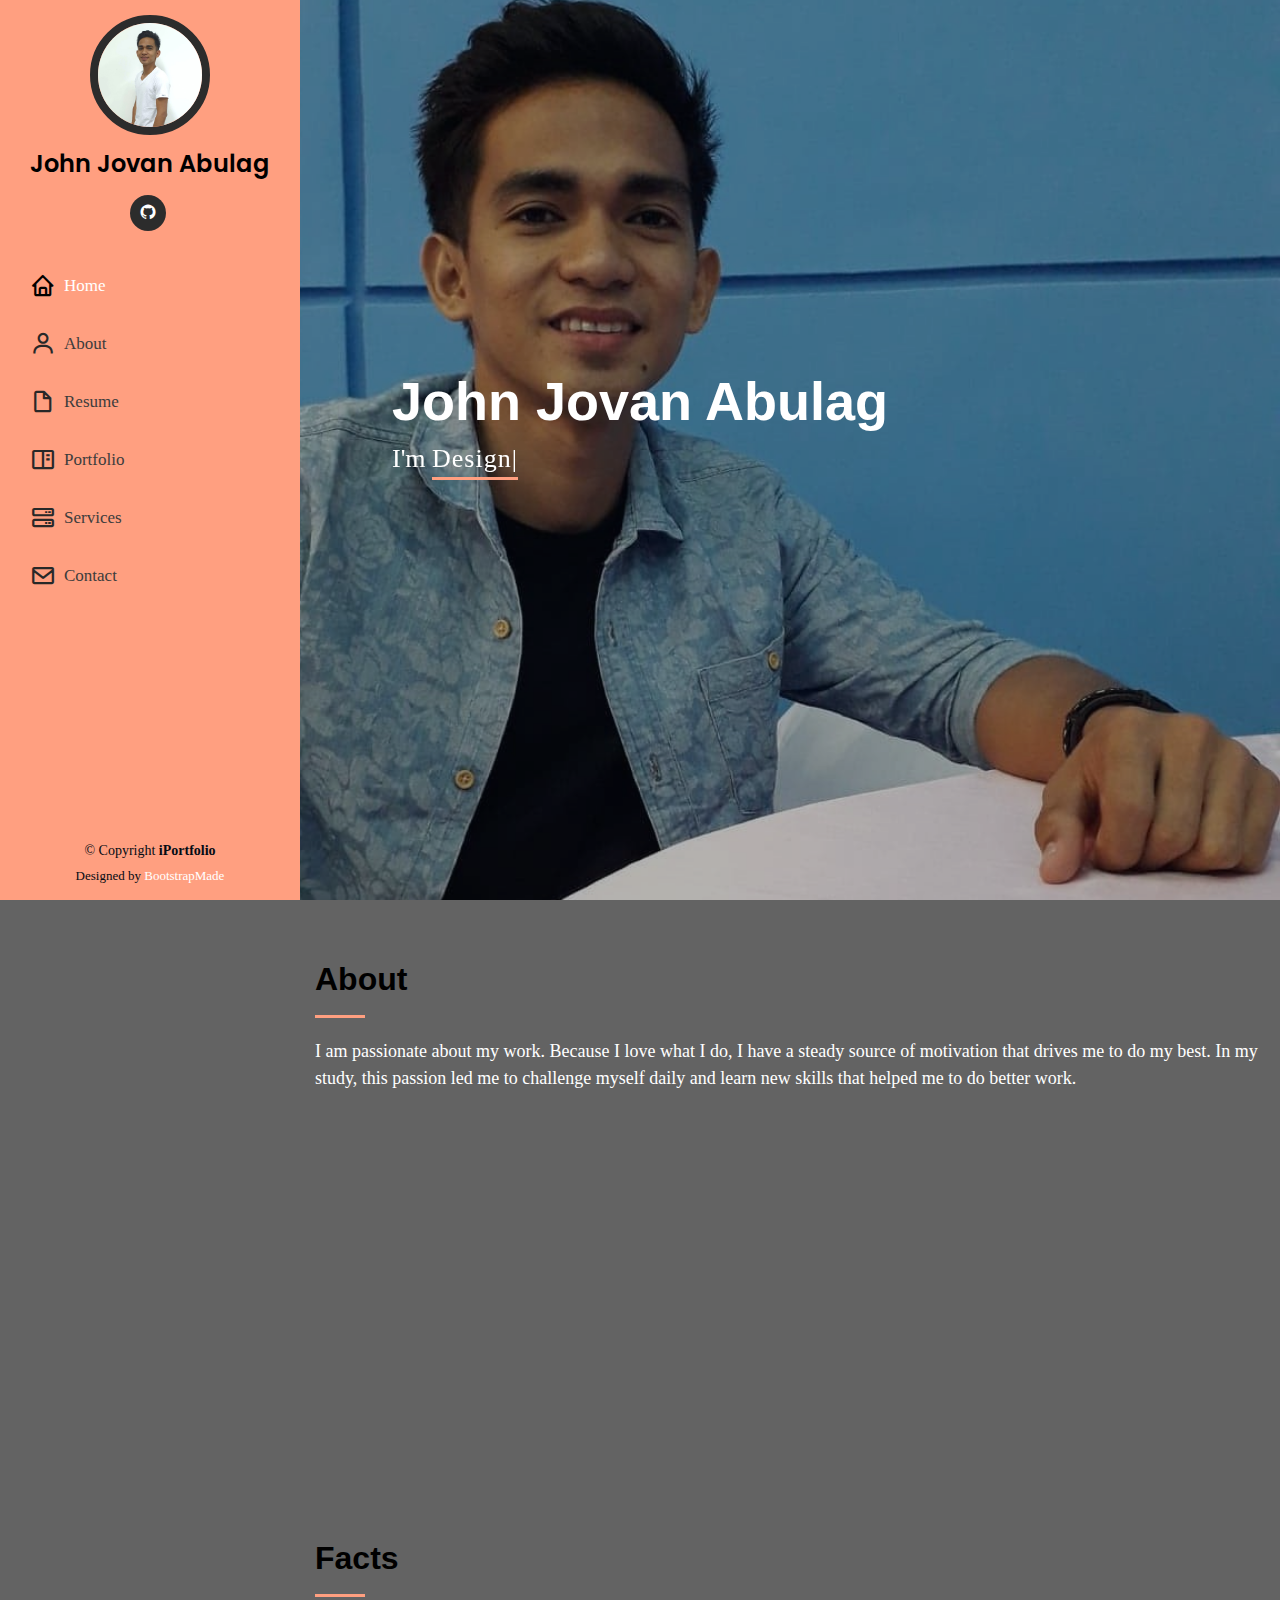
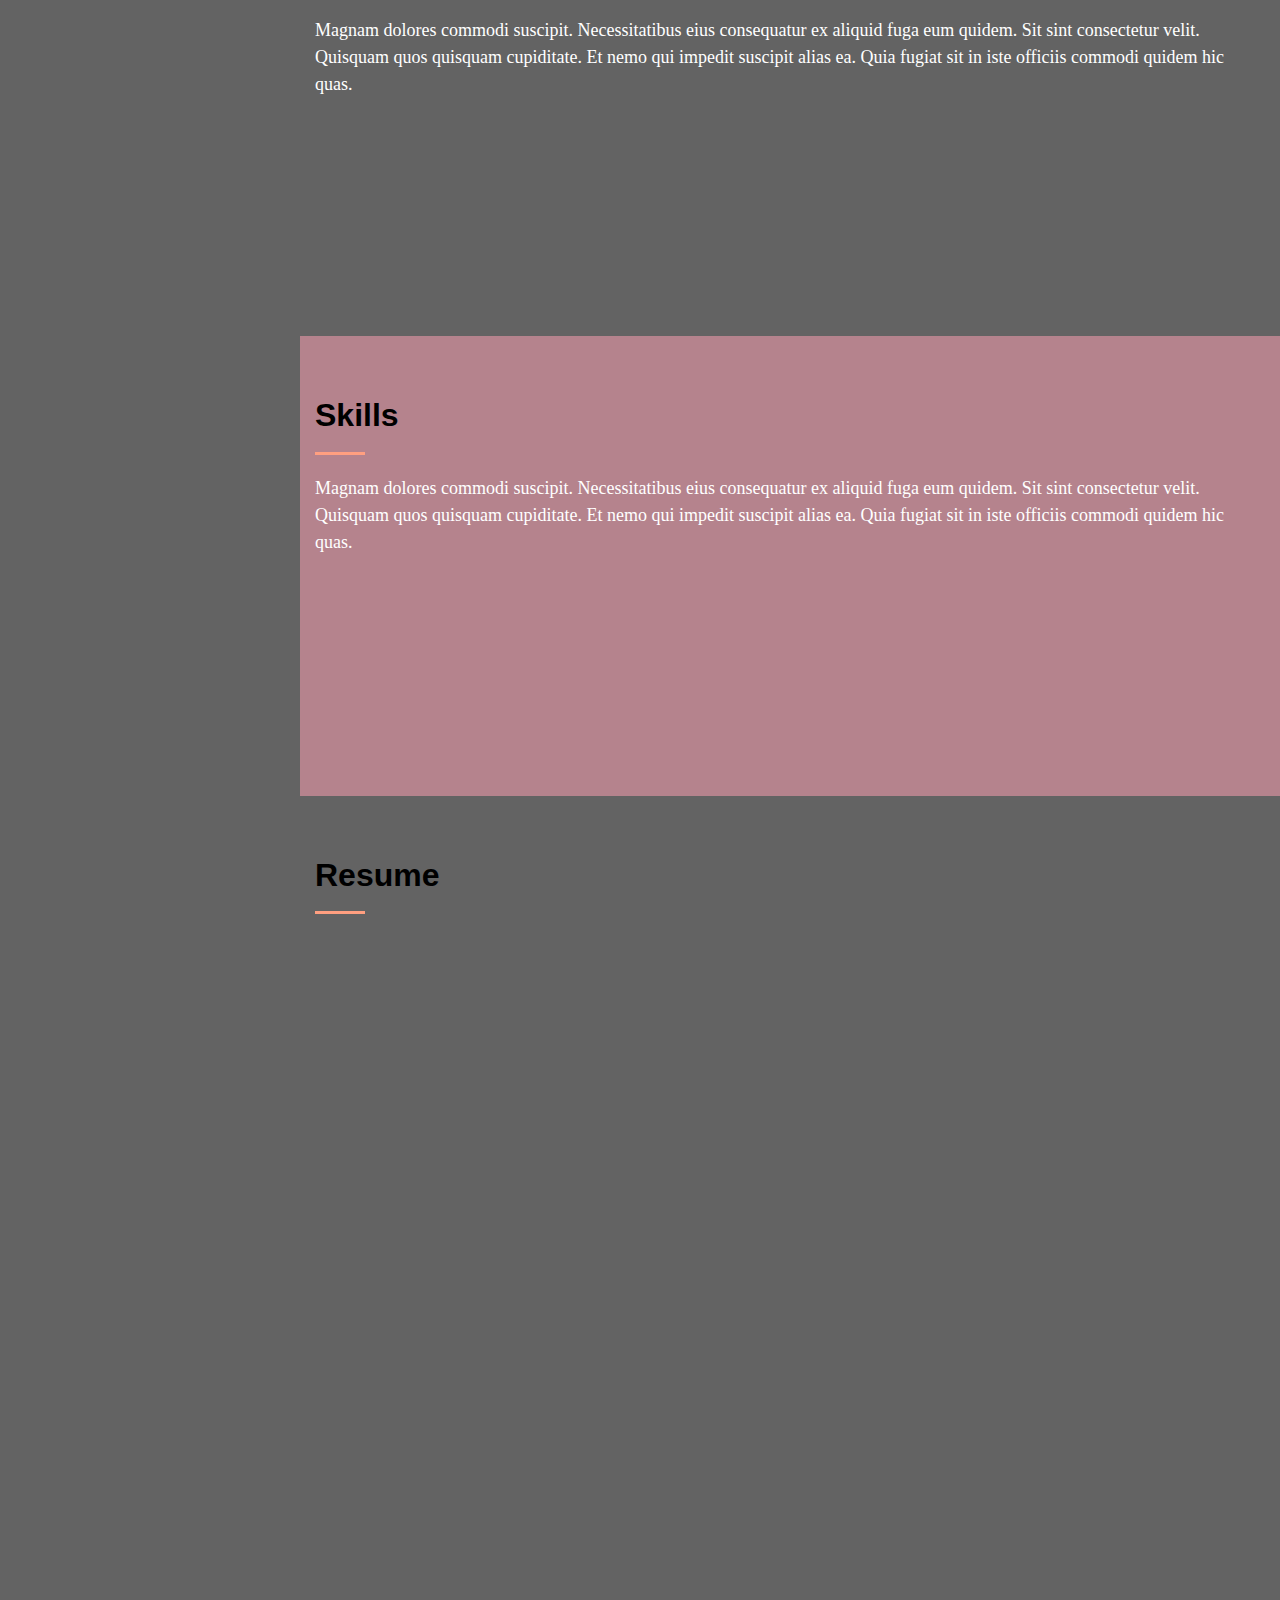
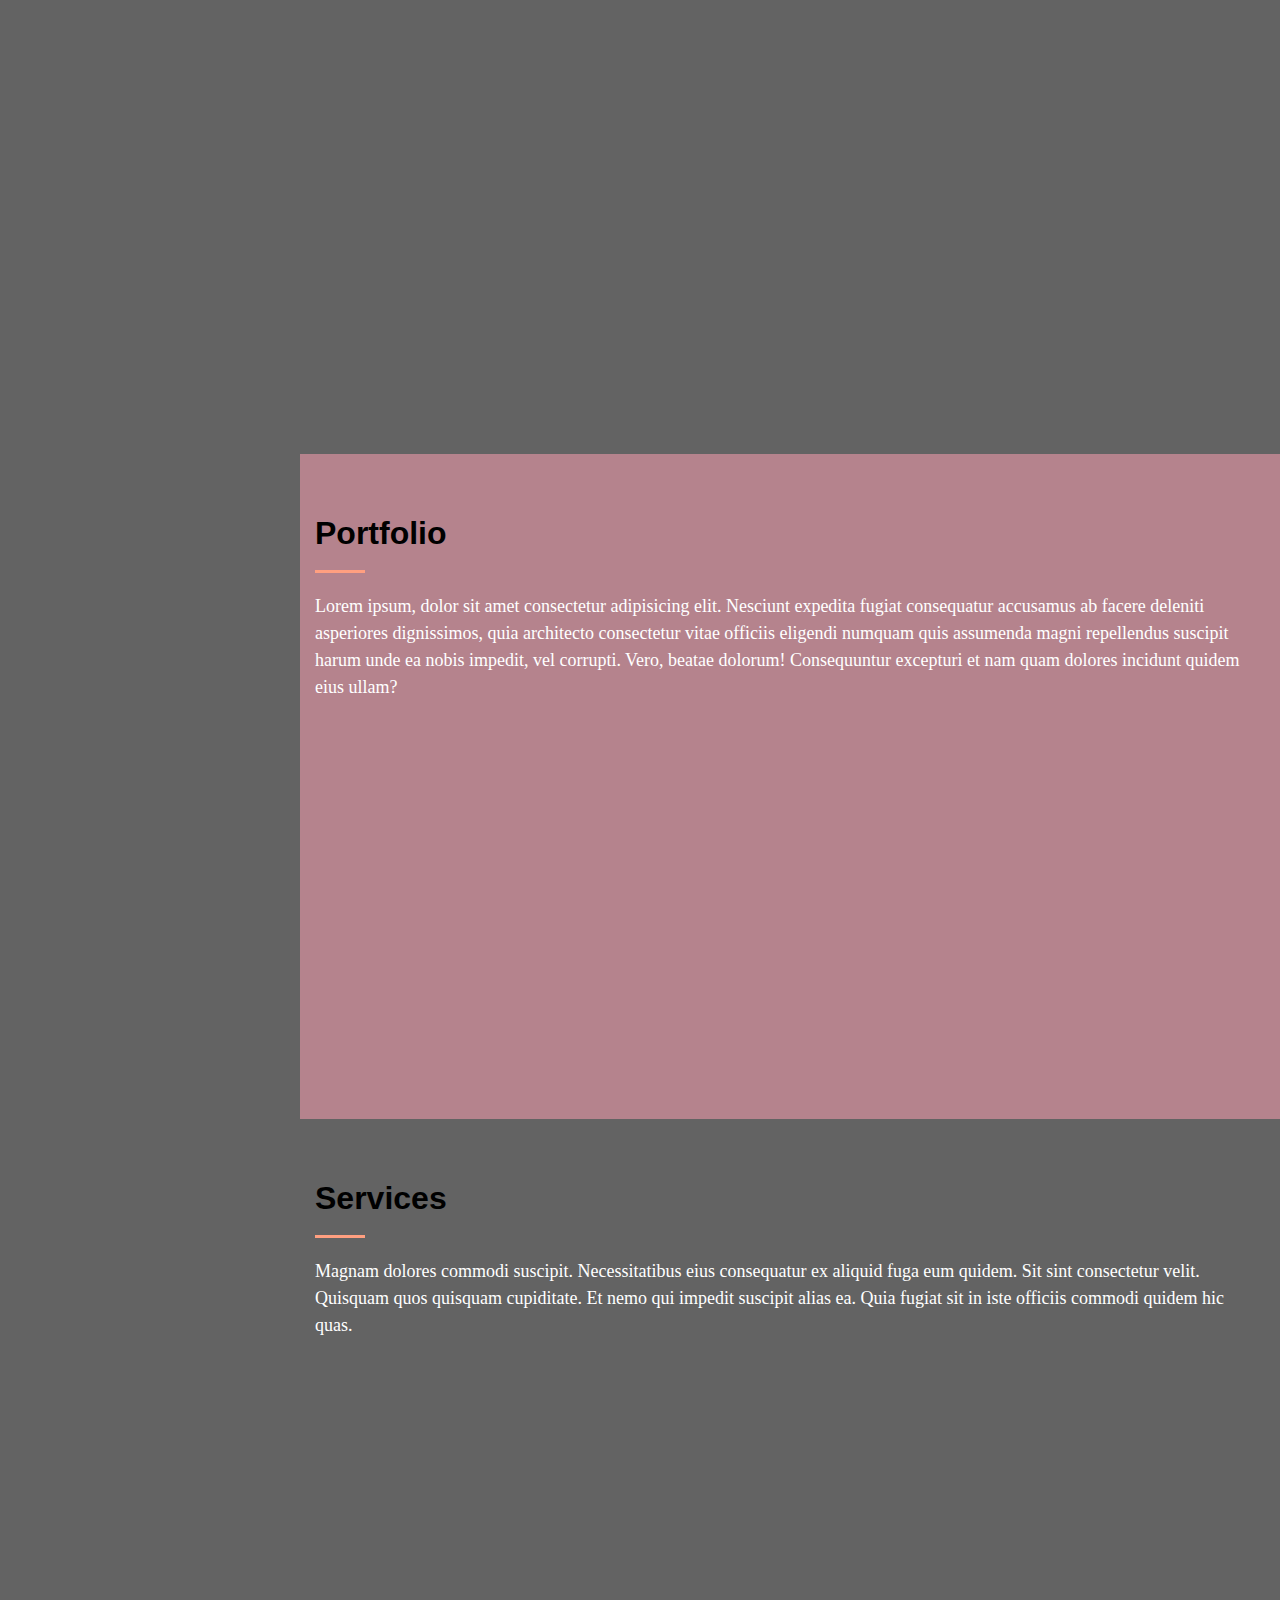
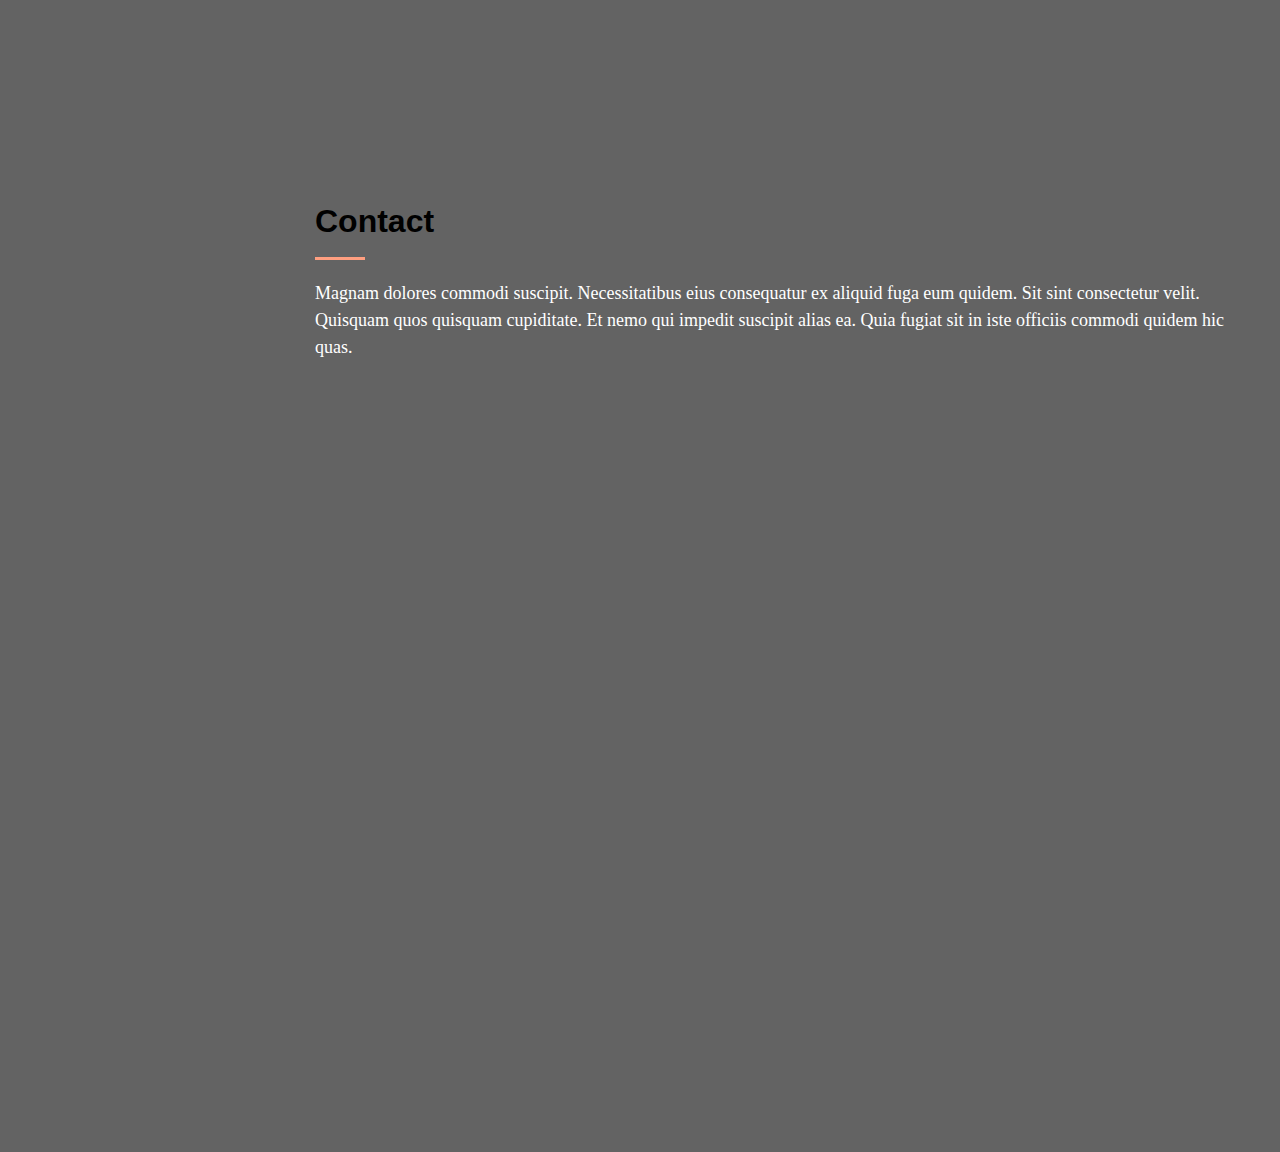
==== commit f19e0779: "Portfolio" ====
--- a/iPortfolio/index.html
+++ b/iPortfolio/index.html
@@ -60,7 +60,7 @@
 
       <nav class="nav-menu">
         <ul>
-          <li class="active"><a href="index.html"><i class="bx bx-home"></i> <span>Home</span></a></li>
+          <li class="active"><a href="#hero"><i class="bx bx-home"></i> <span>Home</span></a></li>
           <li><a href="#about"><i class="bx bx-user"></i> <span>About</span></a></li>
           <li><a href="#resume"><i class="bx bx-file-blank"></i> <span>Resume</span></a></li>
           <li><a href="#portfolio"><i class="bx bx-book-content"></i> Portfolio</a></li>
@@ -262,9 +262,9 @@
 
         <div class="section-title">
           <h2>Resume</h2>
-          <p>Magnam dolores commodi suscipit. Necessitatibus eius consequatur ex aliquid fuga eum quidem. Sit sint
+          <!-- <p>Magnam dolores commodi suscipit. Necessitatibus eius consequatur ex aliquid fuga eum quidem. Sit sint
             consectetur velit. Quisquam quos quisquam cupiditate. Et nemo qui impedit suscipit alias ea. Quia fugiat sit
-            in iste officiis commodi quidem hic quas.</p>
+            in iste officiis commodi quidem hic quas.</p> -->
         </div>
 
         <div class="row">
@@ -272,9 +272,9 @@
             <h3 class="resume-title">Sumary</h3>
             <div class="resume-item pb-0">
               <h4>John Jovan Abulag</h4>
-              <p><em>Innovative and deadline-driven Graphic Designer with 3+ years of experience designing and
+              <!-- <p><em>Innovative and deadline-driven Graphic Designer with 3+ years of experience designing and
                   developing user-centered digital/print marketing material from initial concept to final, polished
-                  deliverable.</em></p>
+                  deliverable.</em></p> -->
               <ul>
                 <li>Portland par 127,Orlando, FL</li>
                 <li>(123) 456-7891</li>
@@ -287,37 +287,38 @@
               <h4>Elementary</h4>
               <h5>2006 - 2007</h5>
               <p><em>Muntindilaw Elementary School</em></p>
-              <p>Qui deserunt veniam. Et sed aliquam labore tempore sed quisquam iusto autem sit. Ea vero voluptatum qui
-                ut dignissimos deleniti nerada porti sand markend</p>
+              <p><strong>Address:</strong> Cainta, Rizal</p>
             </div>
             <div class="resume-item">
               <h4>High School</h4>
               <h5>2010 - 2011</h5>
               <p><em>F.P.F.M.N.H.S</em></p>
-              <p>Quia nobis sequi est occaecati aut. Repudiandae et iusto quae reiciendis et quis Eius vel ratione eius
-                unde vitae rerum voluptates asperiores voluptatem Earum molestiae consequatur neque etlon sader mart
-                dila</p>
+              <p><strong>Address:</strong> Cainta, Rizal</p>
             </div>
             <div class="resume-item">
               <h4>College</h4>
-              <h5>2014 - 2016</h5>
+              <h5>2015 - 2016</h5>
               <p><em>University of Rizal System </em></p>
-              <p>Quia nobis sequi est occaecati aut. Repudiandae et iusto quae reiciendis et quis Eius vel ratione eius
-                unde vitae rerum voluptates asperiores voluptatem Earum molestiae consequatur neque etlon sader mart
-                dila</p>
-            </div>
-          </div>
+              <p><strong>Address:</strong> Cainta, Rizal</p>
+              <p><strong>Course:</strong> Electrical Technology</p>
+            </div>
+            <div class="resume-item">
+              <h4>NCII</h4>
+              <h5>December 10, 2018</h5>
+              <p><em>Shema Leadership Institute of Science Technology INC.</em></p>
+              <p><strong>Address:</strong> Cainta, Rizal</p>
+              <p><strong>Course:</strong> Computer Systems Servicing</p>
+            </div>
+          </div>
+
           <div class="col-lg-6" data-aos="fade-up" data-aos-delay="100">
             <h3 class="resume-title">Experience</h3>
             <div class="resume-item">
               <h4>Experienced Job</h4>
               <ul>
-                <li>Lead in the design, development, and implementation of the graphic, layout, and production
-                  communication materials</li>
-                <li>Delegate tasks to the 7 members of the design team and provide counsel on all aspects of the
-                  project. </li>
-                <li>Supervise the assessment of all graphic materials in order to ensure quality and accuracy of the
-                  design</li>
+                <li>Janitor</li>
+                <li>Construction Worker</li>
+                <li>Book Merchandiser</li>
               </ul>
             </div>
             <div class="resume-item">
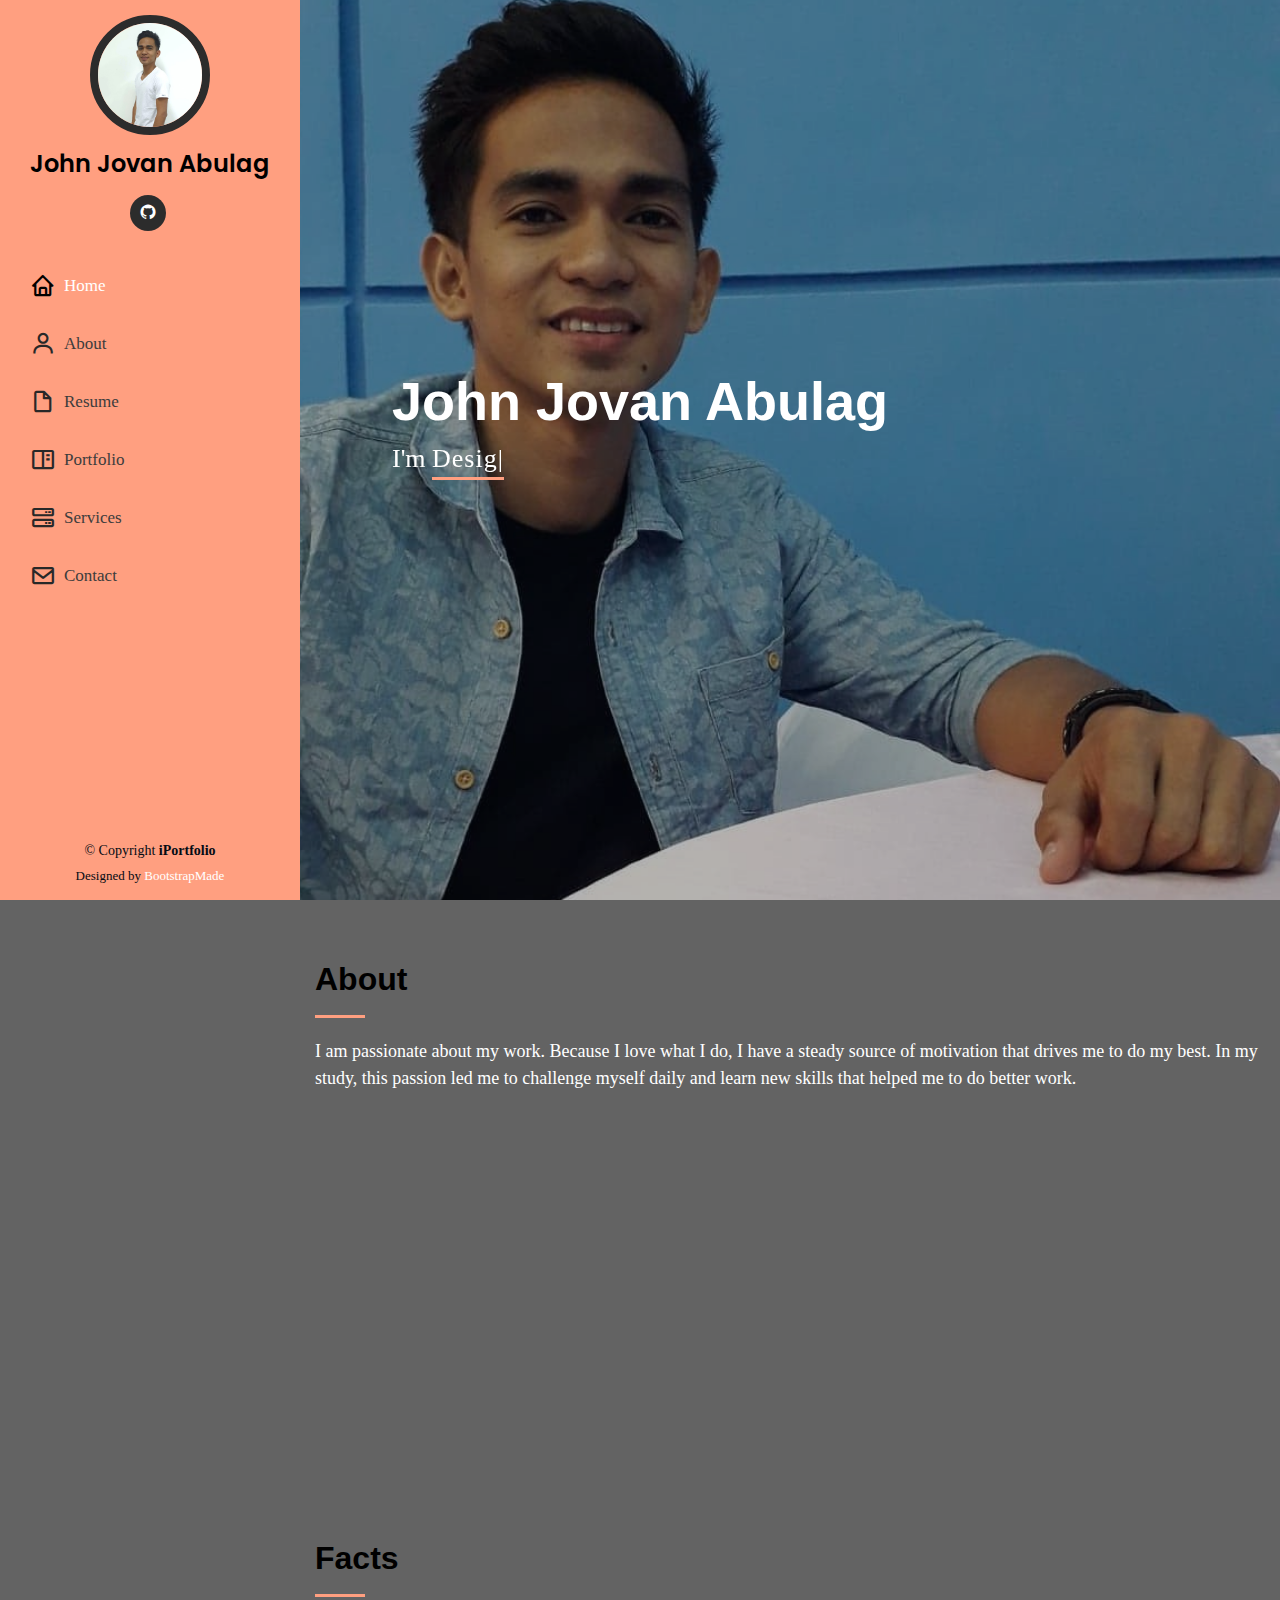
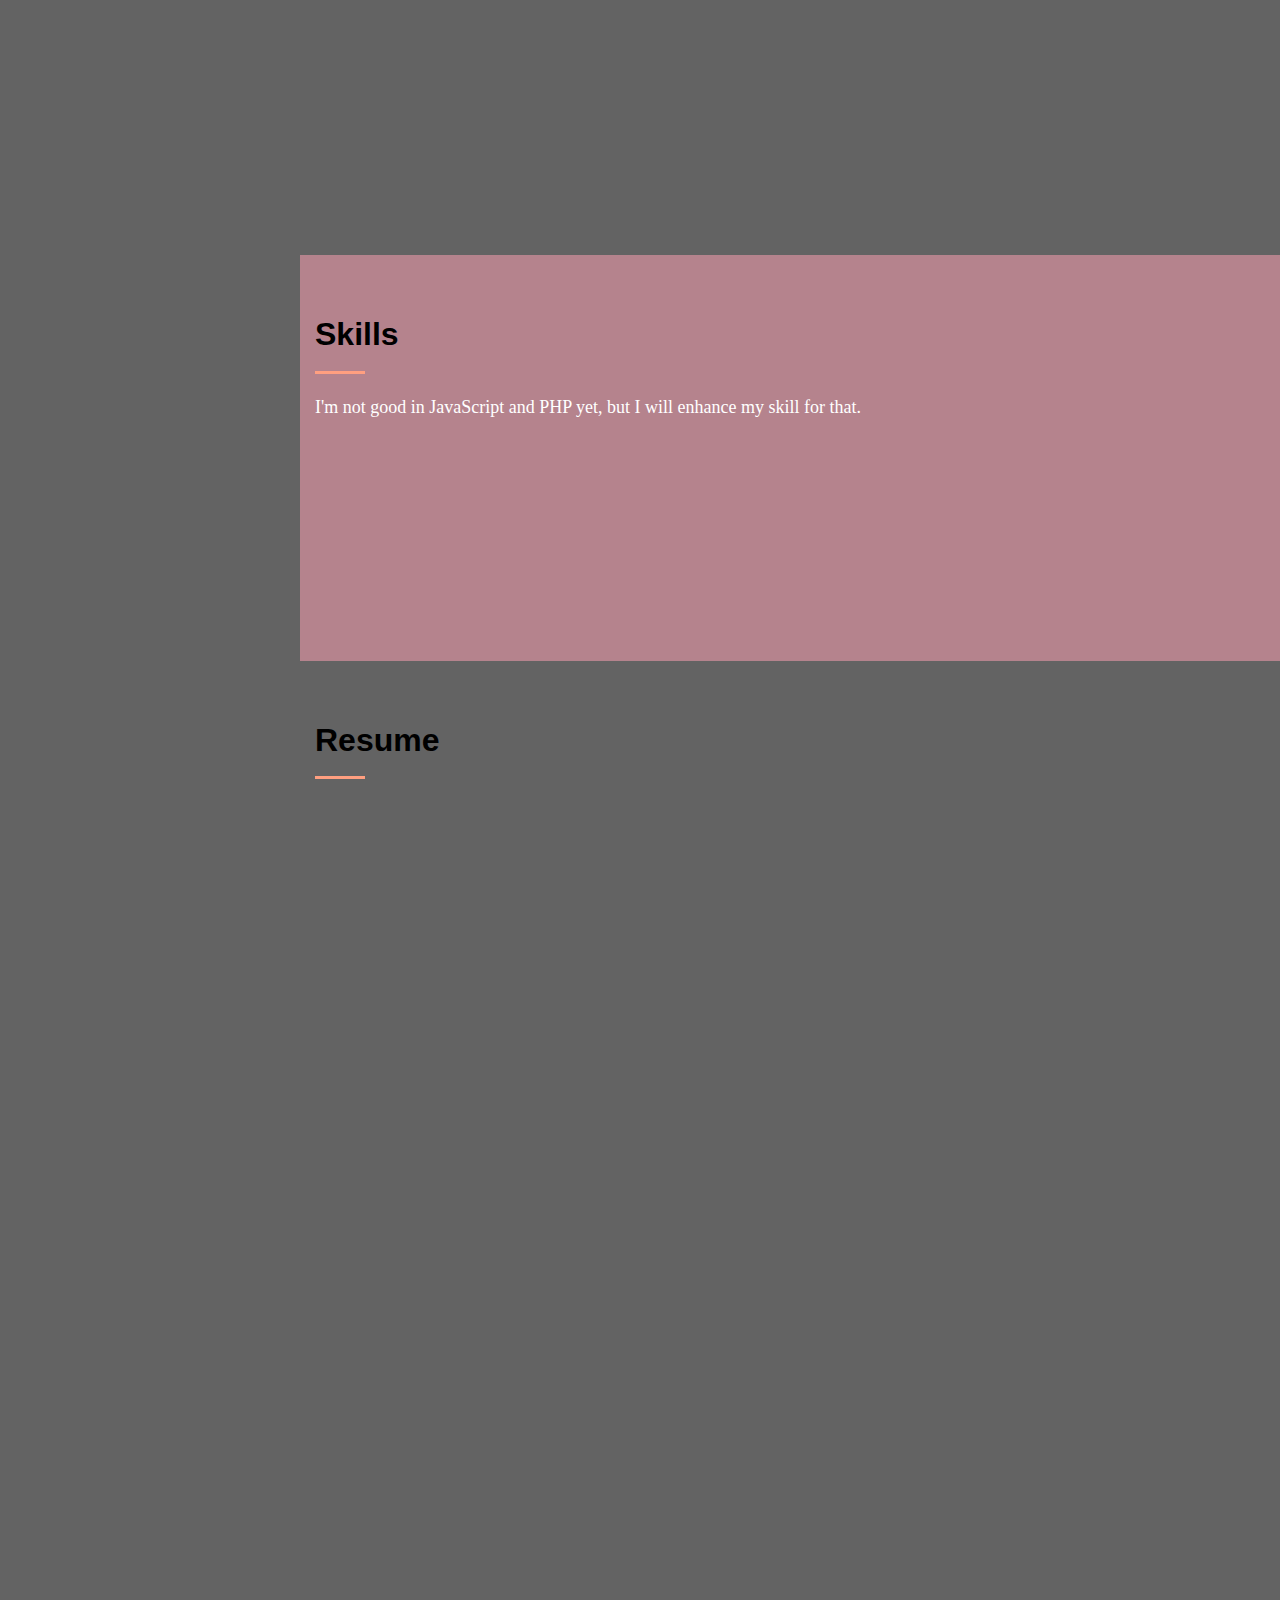
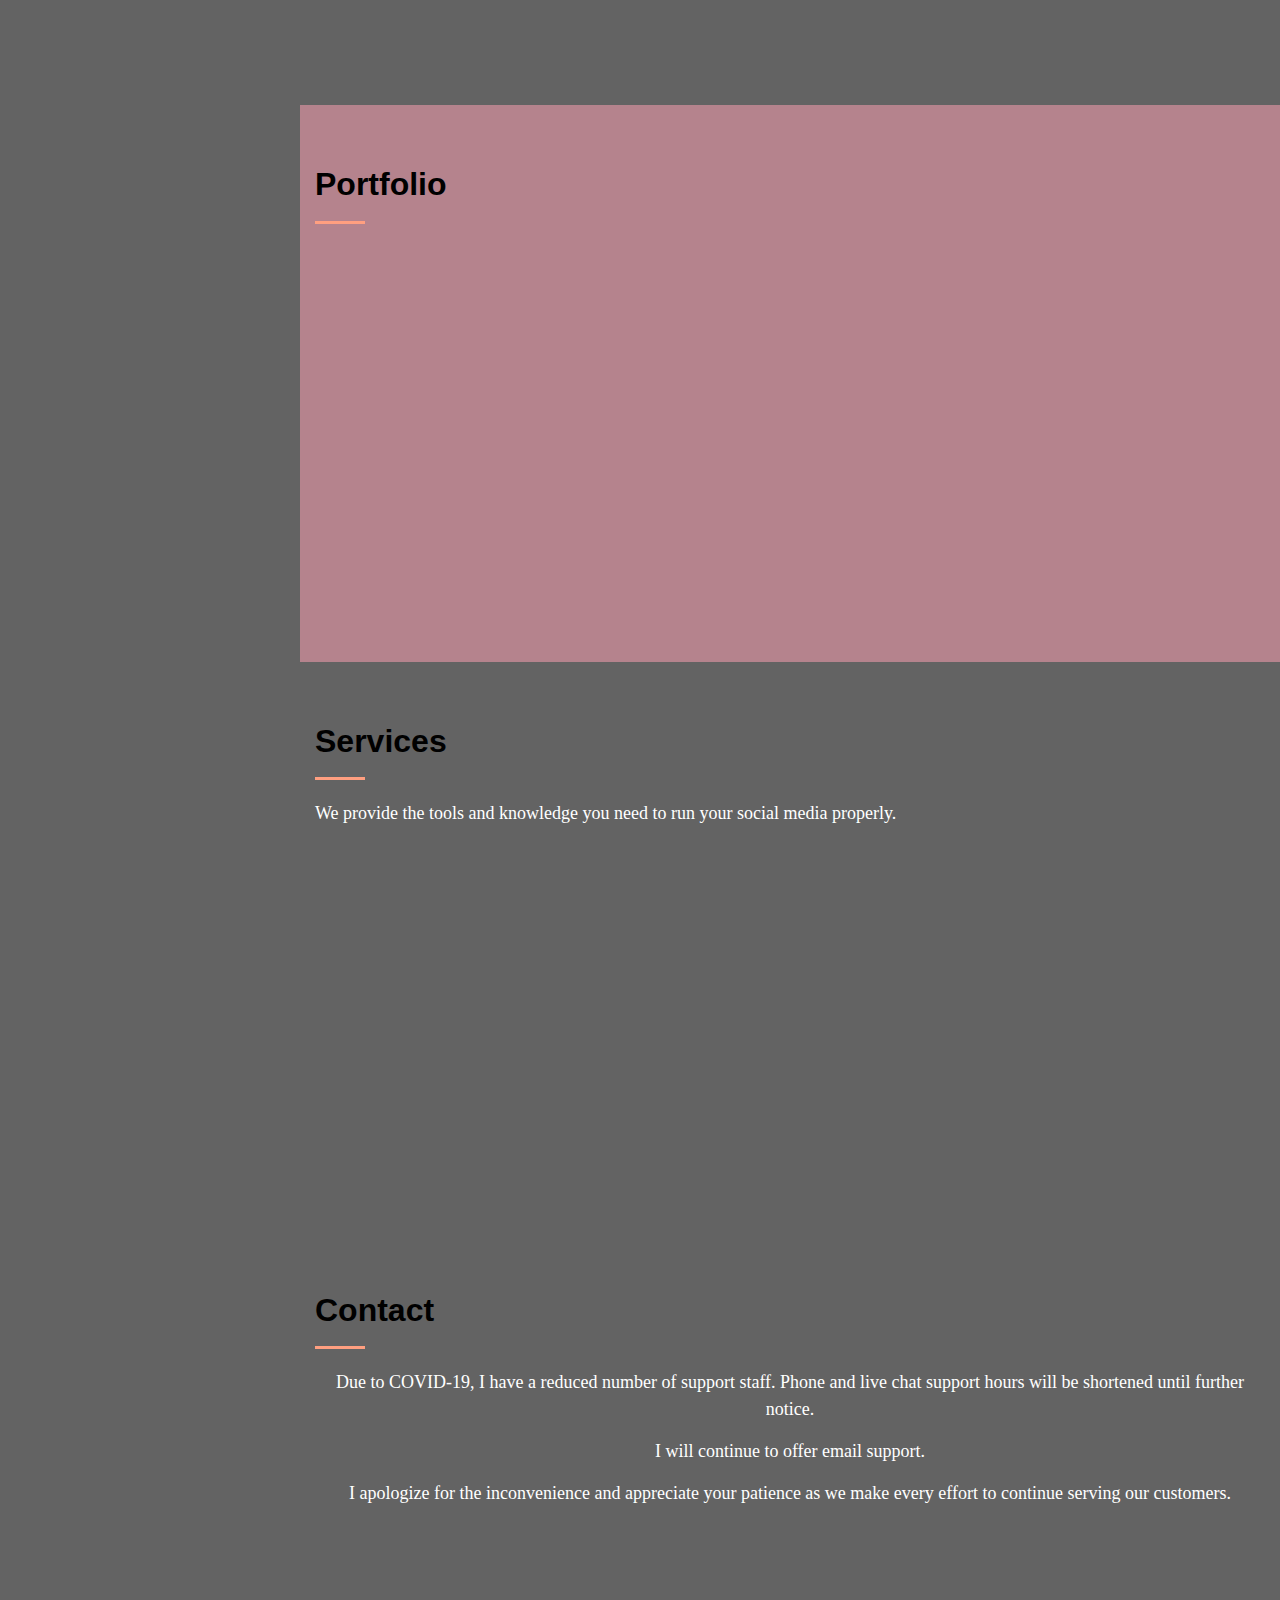
==== commit be7ebc34: "My Portfolio" ====
--- a/iPortfolio/index.html
+++ b/iPortfolio/index.html
@@ -138,9 +138,6 @@
 
         <div class="section-title">
           <h2>Facts</h2>
-          <p>Magnam dolores commodi suscipit. Necessitatibus eius consequatur ex aliquid fuga eum quidem. Sit sint
-            consectetur velit. Quisquam quos quisquam cupiditate. Et nemo qui impedit suscipit alias ea. Quia fugiat sit
-            in iste officiis commodi quidem hic quas.</p>
         </div>
 
         <div class="row no-gutters">
@@ -188,9 +185,7 @@
 
         <div class="section-title">
           <h2>Skills</h2>
-          <p>Magnam dolores commodi suscipit. Necessitatibus eius consequatur ex aliquid fuga eum quidem. Sit sint
-            consectetur velit. Quisquam quos quisquam cupiditate. Et nemo qui impedit suscipit alias ea. Quia fugiat sit
-            in iste officiis commodi quidem hic quas.</p>
+          <p>I'm not good in JavaScript and PHP yet, but I will enhance my skill for that.</p>
         </div>
 
         <div class="row skills-content">
@@ -276,9 +271,9 @@
                   developing user-centered digital/print marketing material from initial concept to final, polished
                   deliverable.</em></p> -->
               <ul>
-                <li>Portland par 127,Orlando, FL</li>
-                <li>(123) 456-7891</li>
-                <li>alice.barkley@example.com</li>
+                <li><strong>Nickname:</strong> Jovan</li>
+                <li>+63 907 123 4567</li>
+                <li>jovan@example.com</li>
               </ul>
             </div>
 
@@ -302,6 +297,10 @@
               <p><strong>Address:</strong> Cainta, Rizal</p>
               <p><strong>Course:</strong> Electrical Technology</p>
             </div>
+          </div>
+
+          <div class="col-lg-6" data-aos="fade-up" data-aos-delay="100">
+            <h3 class="resume-title">Certification</h3>
             <div class="resume-item">
               <h4>NCII</h4>
               <h5>December 10, 2018</h5>
@@ -309,9 +308,6 @@
               <p><strong>Address:</strong> Cainta, Rizal</p>
               <p><strong>Course:</strong> Computer Systems Servicing</p>
             </div>
-          </div>
-
-          <div class="col-lg-6" data-aos="fade-up" data-aos-delay="100">
             <h3 class="resume-title">Experience</h3>
             <div class="resume-item">
               <h4>Experienced Job</h4>
@@ -321,18 +317,6 @@
                 <li>Book Merchandiser</li>
               </ul>
             </div>
-            <div class="resume-item">
-              <h4>Graphic design specialist</h4>
-              <h5>2017 - 2018</h5>
-              <p><em>Stepping Stone Advertising, New York, NY</em></p>
-              <ul>
-                <li>Developed numerous marketing programs (logos, brochures,infographics, presentations, and
-                  advertisements).</li>
-                <li>Managed up to 5 projects or tasks at a given time while under pressure</li>
-                <li>Recommended and consulted with clients on the most appropriate graphic design</li>
-                <li>Created 4+ design presentations and proposals a month for clients and account managers</li>
-              </ul>
-            </div>
           </div>
         </div>
 
@@ -345,7 +329,6 @@
 
         <div class="section-title">
           <h2>Portfolio</h2>
-          <p>Lorem ipsum, dolor sit amet consectetur adipisicing elit. Nesciunt expedita fugiat consequatur accusamus ab facere deleniti asperiores dignissimos, quia architecto consectetur vitae officiis eligendi numquam quis assumenda magni repellendus suscipit harum unde ea nobis impedit, vel corrupti. Vero, beatae dolorum! Consequuntur excepturi et nam quam dolores incidunt quidem eius ullam?</p>
         </div>
 
         <div class="row" data-aos="fade-up">
@@ -471,9 +454,7 @@
 
         <div class="section-title">
           <h2>Services</h2>
-          <p>Magnam dolores commodi suscipit. Necessitatibus eius consequatur ex aliquid fuga eum quidem. Sit sint
-            consectetur velit. Quisquam quos quisquam cupiditate. Et nemo qui impedit suscipit alias ea. Quia fugiat sit
-            in iste officiis commodi quidem hic quas.</p>
+          <p>We provide the tools and knowledge you need to run your social media properly.</p>
         </div>
 
         <div class="row">
@@ -596,9 +577,11 @@
 
         <div class="section-title">
           <h2>Contact</h2>
-          <p>Magnam dolores commodi suscipit. Necessitatibus eius consequatur ex aliquid fuga eum quidem. Sit sint
-            consectetur velit. Quisquam quos quisquam cupiditate. Et nemo qui impedit suscipit alias ea. Quia fugiat sit
-            in iste officiis commodi quidem hic quas.</p>
+          <div id="to-contact">
+            <p>Due to COVID-19, I have a reduced number of support staff. Phone and live chat support hours will be shortened until further notice.</p>
+            <p>I will continue to offer email support.</p>
+            <p>I apologize for the inconvenience and appreciate your patience as we make every effort to continue serving our customers.</p>
+          </div>
         </div>
 
         <div class="row" data-aos="fade-in">
@@ -614,13 +597,13 @@
               <div class="email">
                 <i class="icofont-envelope"></i>
                 <h4>Email:</h4>
-                <p>info@example.com</p>
+                <p>jovan@example.com</p>
               </div>
 
               <div class="phone">
                 <i class="icofont-phone"></i>
                 <h4>Call:</h4>
-                <p>+1 5589 55488 55s</p>
+                <p>+63 907 123 4567</p>
               </div>
 
               <iframe
--- a/iPortfolio/assets/css/style.css
+++ b/iPortfolio/assets/css/style.css
@@ -769,6 +769,14 @@
   padding-bottom: 130px;
 }
 
+.contact #to-contact {
+  text-align: center;
+}
+
+.contact #to-contact p{
+  margin: 15px 0;
+}
+
 .contact .info {
   padding: 30px;
   background: #fff;
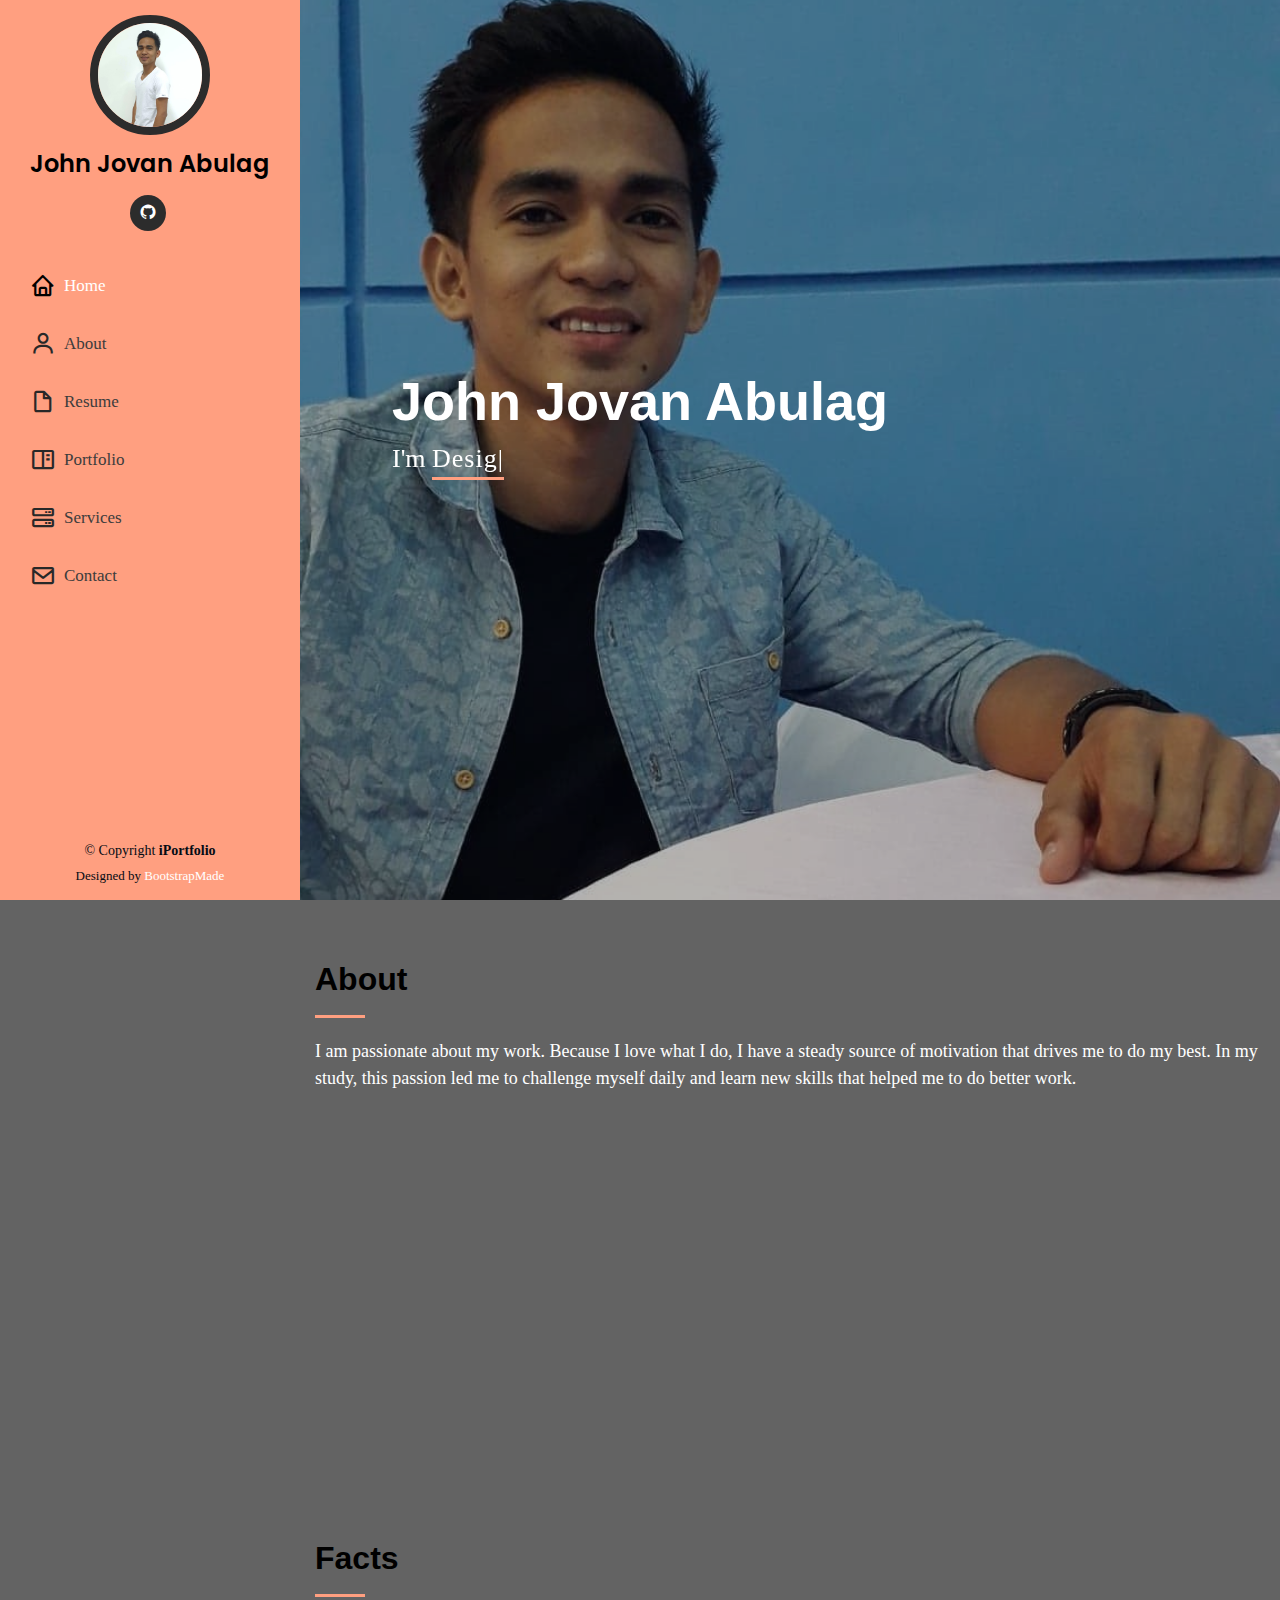
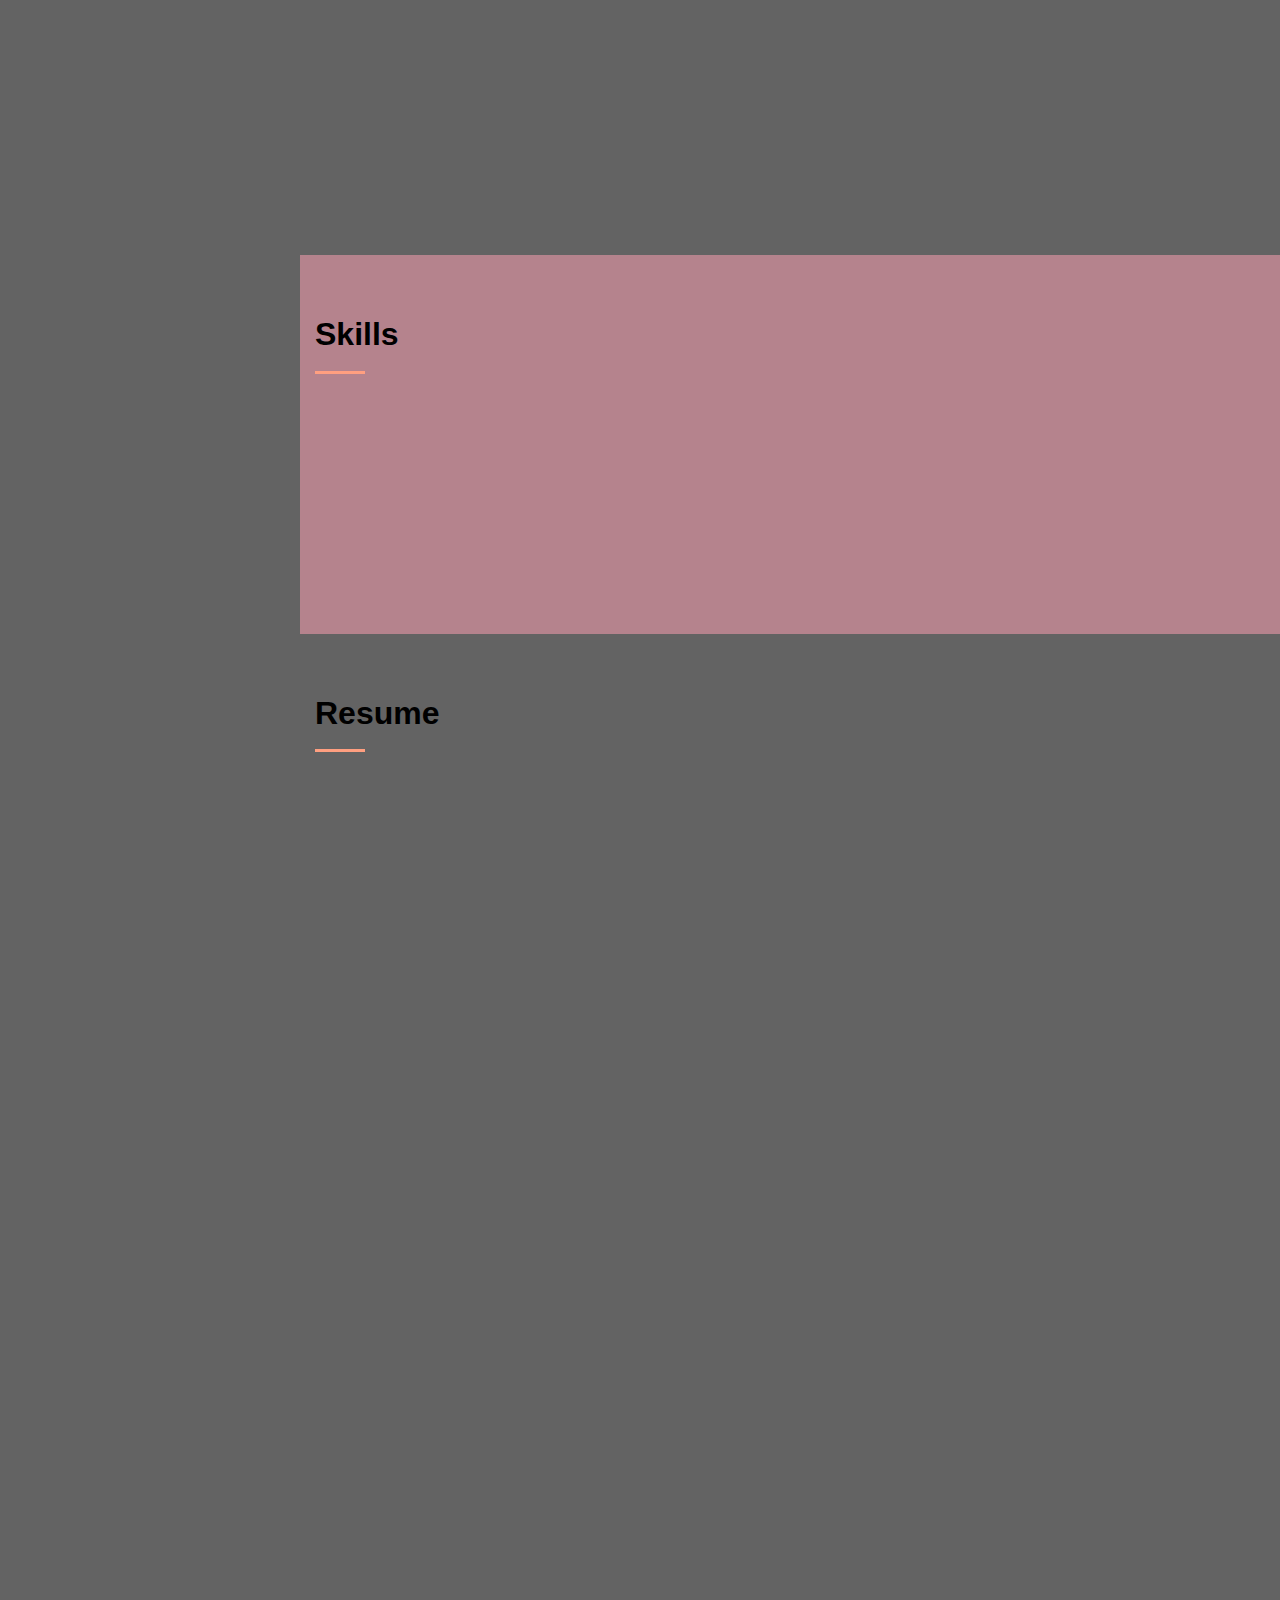
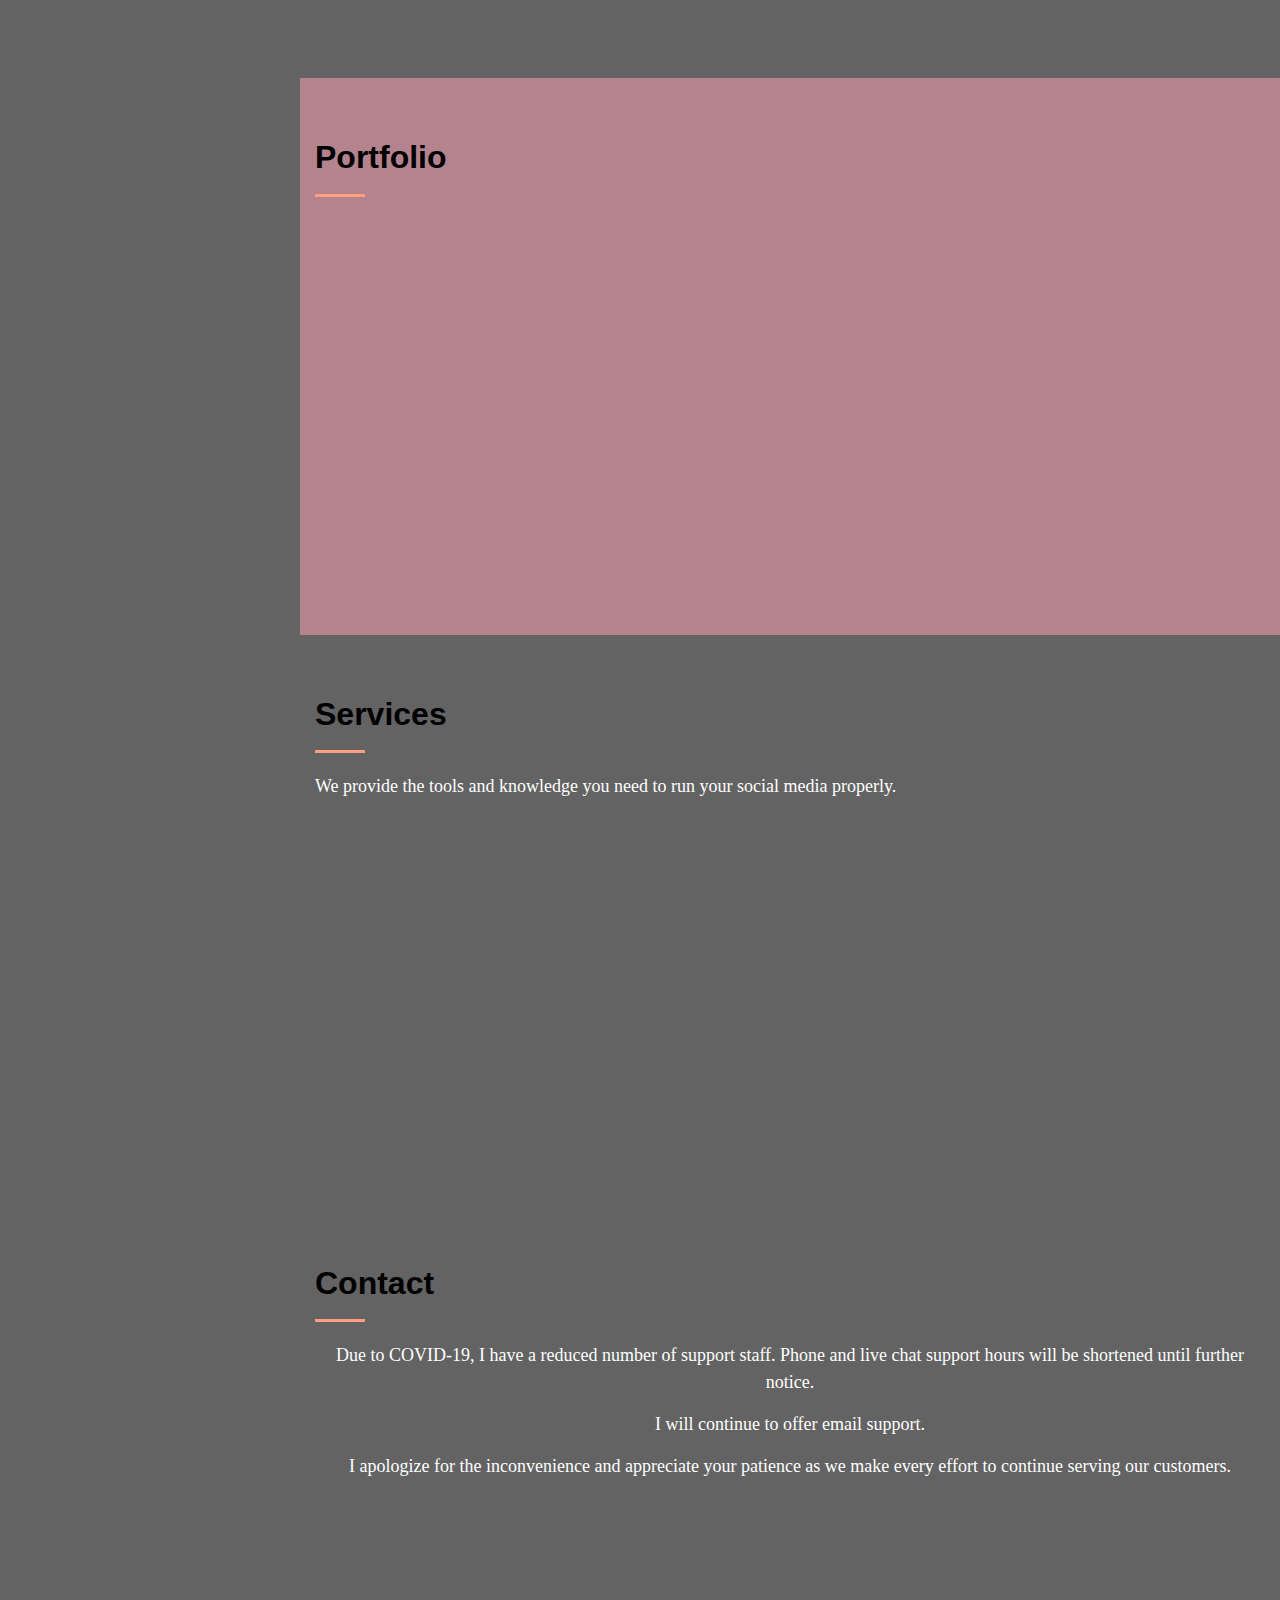
==== commit e6a9c9fe: "My Portfolio" ====
--- a/iPortfolio/index.html
+++ b/iPortfolio/index.html
@@ -185,7 +185,6 @@
 
         <div class="section-title">
           <h2>Skills</h2>
-          <p>I'm not good in JavaScript and PHP yet, but I will enhance my skill for that.</p>
         </div>
 
         <div class="row skills-content">
